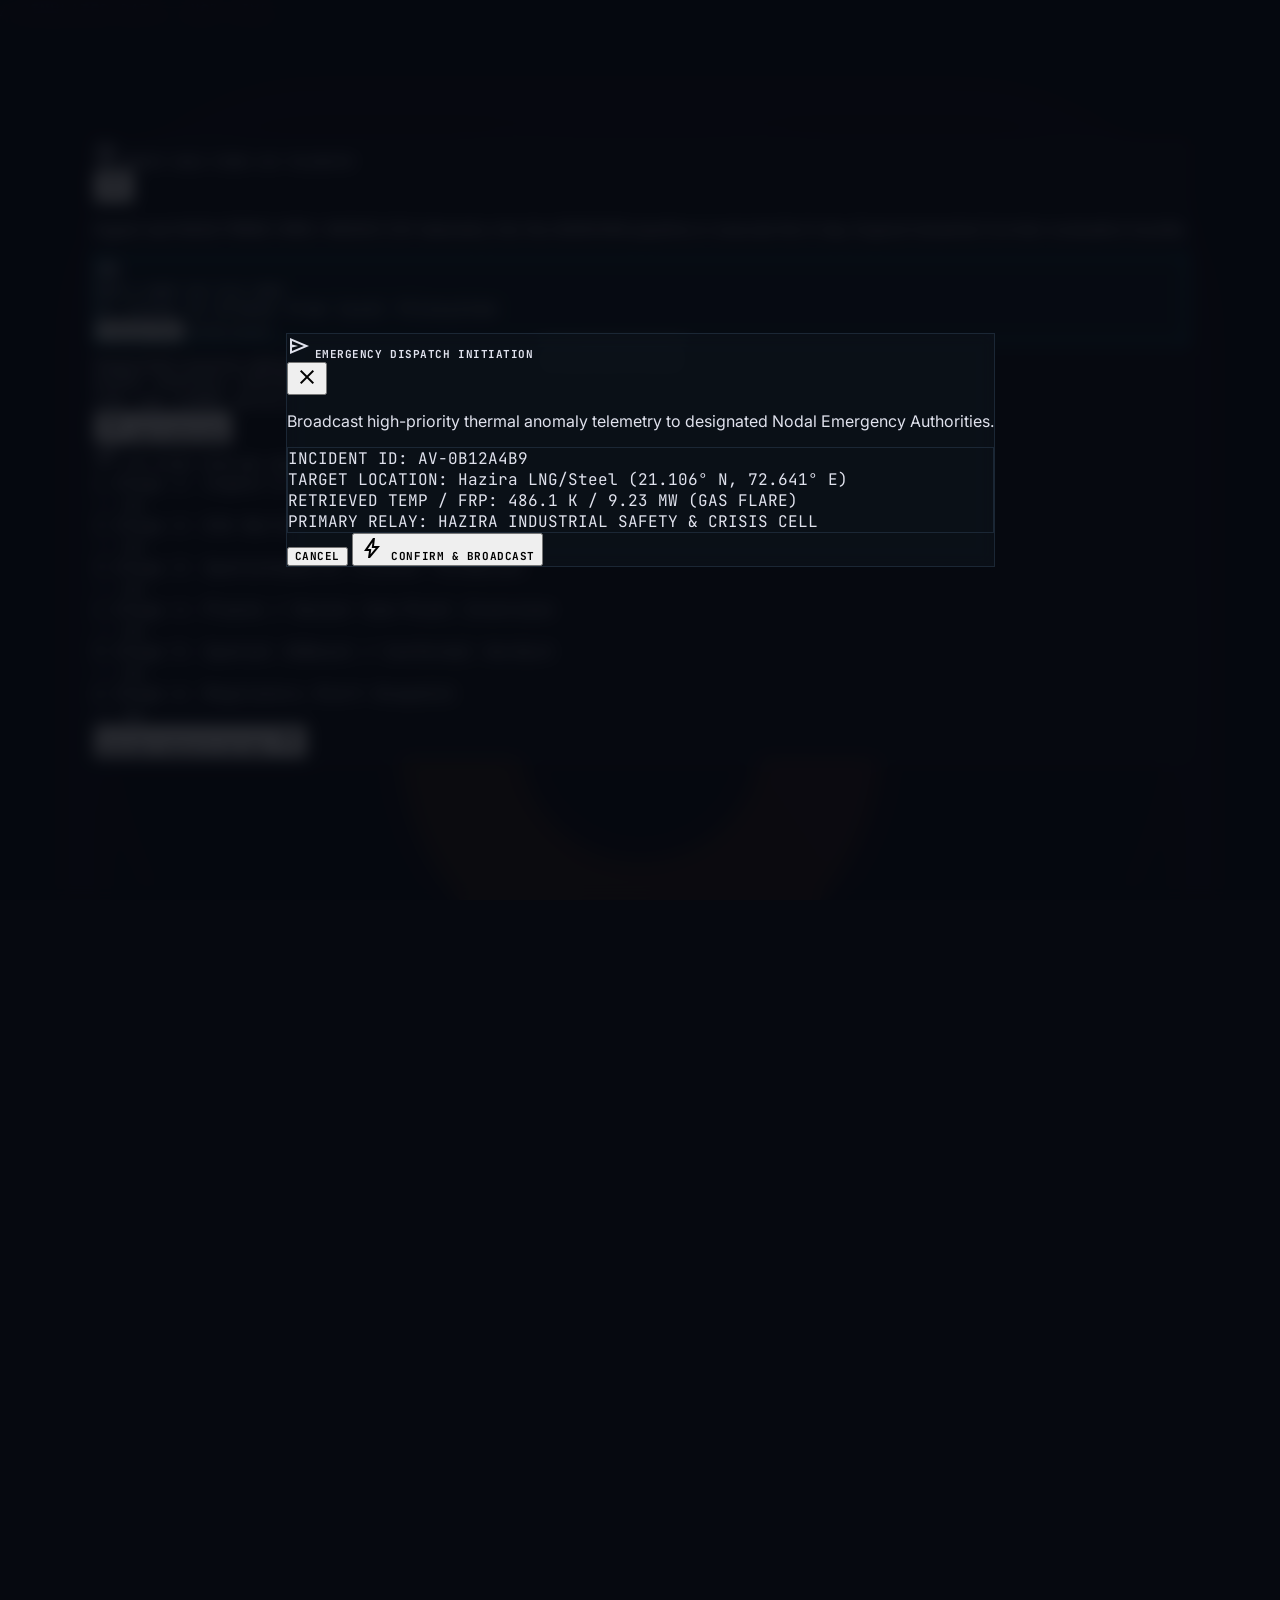
==== index.html @ a29add6b "fix(ui): resolve 4 UI contradictions across facility match, severity badge, corridor basemap, and ca" ====
<!DOCTYPE html>
<html class="dark" lang="en">
<head>
  <meta charset="utf-8"/>
  <meta content="width=device-width, initial-scale=1.0" name="viewport"/>
  <title>AGNIVANI - Industrial Thermal Anomaly Intelligence Grid</title>
  
  <!-- Tailwind CSS & Plugins -->
  <script src="https://cdn.tailwindcss.com?plugins=forms,container-queries"></script>
  
  <!-- Google Fonts: Inter, JetBrains Mono, Material Symbols -->
  <link rel="preconnect" href="https://fonts.googleapis.com"/>
  <link rel="preconnect" href="https://fonts.gstatic.com" crossorigin=""/>
  <link href="https://fonts.googleapis.com/css2?family=Inter:wght@400;500;600;700;800&family=JetBrains+Mono:wght@400;500;600;700&display=swap" rel="stylesheet"/>
  <link href="https://fonts.googleapis.com/css2?family=Material+Symbols+Outlined:wght,FILL@100..700,0..1&display=swap" rel="stylesheet"/>
  
  <!-- Leaflet Dark Matter Mapping Library -->
  <link rel="stylesheet" href="https://unpkg.com/leaflet@1.9.4/dist/leaflet.css" />
  <script src="https://unpkg.com/leaflet@1.9.4/dist/leaflet.js"></script>

  <!-- Custom Design Tokens & Styles -->
  <link rel="stylesheet" href="css/styles.css"/>

  <script id="tailwind-config">
    tailwind.config = {
      darkMode: "class",
      theme: {
        extend: {
          colors: {
            "background": "#060910",
            "surface": "#10131b",
            "surface-dim": "#10131b",
            "surface-bright": "#363941",
            "surface-container-lowest": "#0b0e15",
            "surface-container-low": "#181c23",
            "surface-container": "#1c2027",
            "surface-container-high": "#272a32",
            "surface-container-highest": "#31353d",
            "on-surface": "#e0e2ed",
            "on-surface-variant": "#bbc9cd",
            "outline": "#859397",
            "outline-variant": "#1b2735",
            "primary": "#8aebff",
            "primary-container": "#22d3ee",
            "on-primary": "#00363e",
            "secondary": "#c0c7d4",
            "secondary-container": "#404752",
            "tertiary": "#ffd6a3",
            "tertiary-container": "#ffb13b",
            "tertiary-fixed-dim": "#ffb957",
            "error": "#ff4d4d",
            "error-container": "#93000a",
            "on-error": "#ffffff",
            "on-error-container": "#ffdad6"
          },
          spacing: {
            "xs": "4.5px",
            "sm": "9px",
            "base": "9px",
            "md": "18px",
            "lg": "27px",
            "xl": "36px",
            "margin": "27px",
            "gutter": "18px"
          },
          fontFamily: {
            "body-md": ["Inter", "sans-serif"],
            "headline-lg": ["Inter", "sans-serif"],
            "headline-md": ["Inter", "sans-serif"],
            "headline-sm": ["Inter", "sans-serif"],
            "data-mono": ["JetBrains Mono", "monospace"],
            "label-caps": ["JetBrains Mono", "monospace"]
          }
        }
      }
    };
  </script>
</head>

<body class="bg-background text-on-surface font-body-md h-screen w-screen flex flex-col antialiased overflow-hidden select-none">
  
  <!-- System Banners -->
  <div id="backend-unreachable-banner" class="hidden w-full bg-error-container text-on-error font-data-mono text-[12px] font-bold px-4 py-2 border-b border-error flex items-center justify-between z-50 shadow-lg shrink-0">
    <div class="flex items-center gap-3">
      <div class="w-2.5 h-2.5 rounded-full bg-error animate-pulse shrink-0"></div>
      <span class="tracking-wide">LIVE BACKEND UNREACHABLE — using cached snapshot</span>
    </div>
    <div class="flex items-center gap-2">
      <button id="retry-backend-btn" class="bg-surface-container hover:bg-surface-bright text-primary border border-outline px-2.5 py-1 rounded text-[10px] font-label-caps transition-colors cursor-pointer">
        RETRY SYNC
      </button>
    </div>
  </div>

  <div id="demo-mode-persistent-banner" class="hidden w-full bg-red-600 text-white font-mono text-[13px] font-bold px-4 py-2 border-b-2 border-red-800 flex items-center justify-center z-50 shadow-lg shrink-0 tracking-wider select-none">
    ⚠ SIMULATED DATA — NOT LIVE
  </div>

  <!-- ==================== TOP NAVIGATION BAR ==================== -->
  <header class="flex justify-between items-center w-full px-margin h-[54px] bg-surface-container-low border-b border-outline-variant shrink-0 z-50">
    <div class="flex items-center gap-md">
      <!-- Animated SVG Flame Logo -->
      <div class="w-7 h-7 flex items-center justify-center cursor-pointer" data-nav-target="mission-control">
        <svg viewBox="0 0 32 32" class="w-full h-full">
          <defs>
            <linearGradient id="flameGradNav" x1="0%" y1="100%" x2="100%" y2="0%">
              <stop offset="0%" style="stop-color:#f59e0b;stop-opacity:1" />
              <stop offset="100%" style="stop-color:#ff4d4d;stop-opacity:1" />
            </linearGradient>
          </defs>
          <rect x="2" y="2" width="28" height="28" rx="6" fill="#0d141d" stroke="#1b2735" stroke-width="1"/>
          <circle cx="16" cy="16" r="13" fill="none" stroke="#22d3ee" stroke-width="0.5" opacity="0.4">
            <animate attributeName="r" from="10" to="14" dur="2s" repeatCount="indefinite" />
            <animate attributeName="opacity" from="0.6" to="0" dur="2s" repeatCount="indefinite" />
          </circle>
          <path d="M16 6C16 6 10 12 10 18C10 21.3137 12.6863 24 16 24C19.3137 24 22 21.3137 22 18C22 12 16 6 16 6ZM16 21C14.3431 21 13 19.6569 13 18C13 16.5 14.5 14 16 11.5C17.5 14 19 16.5 19 18C19 19.6569 17.6569 21 16 21Z" fill="url(#flameGradNav)" />
        </svg>
      </div>

      <div class="flex items-baseline gap-sm">
        <span class="font-headline-md text-[20px] font-extrabold text-primary tracking-tighter cursor-pointer" data-nav-target="mission-control">AGNIVANI</span>
        <span class="font-label-caps text-[10px] text-on-surface-variant hidden md:inline tracking-wider">INDUSTRIAL THERMAL ANOMALY INTELLIGENCE GRID</span>
      </div>
    </div>

    <!-- Live Telemetry Status & System Actions -->
    <div class="flex items-center gap-md">
      <!-- FIRMS CSV Ingestion Button -->
      <button id="open-csv-btn" class="hud-border bg-surface-container hover:bg-primary/20 hover:border-primary px-2.5 py-1 rounded flex items-center gap-xs cursor-pointer transition-colors group">
        <span class="material-symbols-outlined text-[15px] text-primary group-hover:scale-110 transition-transform">upload_file</span>
        <span class="font-label-caps text-[10px] text-primary font-bold">INGEST FIRMS CSV</span>
      </button>

      <div class="hidden sm:flex gap-sm">
        <div id="live-status-pill" class="hud-border bg-surface-container px-2 py-1 rounded flex items-center gap-xs">
          <div id="live-status-dot" class="w-2 h-2 rounded-full bg-emerald-500 animate-pulse"></div>
          <span id="live-status-text" class="font-label-caps text-[10px] text-emerald-400 font-bold">LIVE</span>
        </div>
        <div class="hud-border bg-surface-container px-2 py-1 rounded flex items-center gap-xs">
          <span class="font-label-caps text-[10px] text-on-surface-variant">LAST INGEST:</span>
          <span id="last-ingest-clock" class="font-label-caps text-[10px] text-primary font-bold">--:--:--</span>
        </div>
        <div id="provenance-chip" class="hud-border bg-surface-container hover:bg-surface-container-high px-2 py-1 rounded flex items-center gap-xs cursor-pointer transition-colors" title="Active Provenance: Gujarat Corridor Bundle">
          <span class="material-symbols-outlined text-[13px] text-cyan-400">satellite_alt</span>
          <span id="provenance-bundle-name" class="font-label-caps text-[10px] text-cyan-400 font-bold">GUJARAT CORRIDOR (5-DAY NRT)</span>
        </div>
      </div>

      <!-- Clock & Audio Synthesizer Controls -->
      <div class="flex items-center gap-md font-data-mono text-[12px] border-l border-outline-variant pl-md">
        <span class="text-on-surface-variant hidden lg:inline" id="scorer-engine-tag">heuristic v1.0</span>
        <span class="text-primary font-bold tracking-widest" id="system-clock">T-00:00:00</span>
        
        <!-- Audio HUD Sound Effects Toggle -->
        <button id="audio-toggle-btn" class="p-1 hover:text-primary transition-colors" title="Sound FX: ON">
          <span class="material-symbols-outlined text-[18px] text-primary">volume_up</span>
        </button>

        <div class="flex gap-xs text-on-surface-variant">
          <button class="p-1 hover:text-primary transition-colors" title="Sensors Telemetry"><span class="material-symbols-outlined text-[18px]">sensors</span></button>
          <button class="p-1 hover:text-primary transition-colors" title="Industrial Facilities"><span class="material-symbols-outlined text-[18px]">precision_manufacturing</span></button>
        </div>

        <div class="w-7 h-7 rounded-full bg-surface-bright border border-outline-variant overflow-hidden cursor-pointer hover:border-primary transition-colors" title="Operator Profile">
          <img class="w-full h-full object-cover" alt="Operator Profile" src="https://lh3.googleusercontent.com/aida-public/[base64]"/>
        </div>
      </div>
    </div>
  </header>

  <!-- ==================== MAIN WORKSPACE ==================== -->
  <div class="flex-1 flex overflow-hidden h-[calc(100vh-54px)] w-full">
    
    <!-- ==================== DOCKED SIDE NAVIGATION ==================== -->
    <nav class="w-64 border-r border-outline-variant bg-surface-dim/72 flex flex-col z-40 shrink-0 h-full backdrop-blur-sm">
      <div class="p-base border-b border-outline-variant flex items-center gap-sm shrink-0">
        <div class="w-8 h-8 rounded bg-surface-container flex items-center justify-center hud-border">
          <span class="material-symbols-outlined text-[16px] text-primary">data_usage</span>
        </div>
        <div>
          <div class="font-label-caps text-[10px] text-on-surface-variant font-bold">INTELLIGENCE GRID</div>
          <div class="font-data-mono text-[9px] text-on-surface-variant opacity-70">V5.0.0-MISSION-GRADE</div>
        </div>
      </div>

      <!-- Module Navigation Links -->
      <div class="flex-1 overflow-y-auto py-base">
        <div class="px-base font-label-caps text-[9px] text-on-surface-variant mb-xs tracking-wider opacity-60">MODULES</div>
        <ul class="space-y-[1px]">
          <li>
            <a href="#mission-control" data-nav-target="mission-control" class="flex items-center gap-sm px-base py-2 rounded-sm text-on-surface-variant hover:bg-surface-container-highest transition-all">
              <span class="material-symbols-outlined text-[18px]">satellite_alt</span>
              <span class="font-label-caps text-[11px]">MISSION CONTROL</span>
            </a>
          </li>
          <li>
            <a href="#alerts" data-nav-target="alerts" class="flex items-center gap-sm px-base py-2 rounded-sm text-on-surface-variant hover:bg-surface-container-highest transition-all">
              <span class="material-symbols-outlined text-[18px]">warning</span>
              <span class="font-label-caps text-[11px]">ALERTS QUEUE</span>
            </a>
          </li>
          <li>
            <a href="#analytics" data-nav-target="analytics" class="flex items-center gap-sm px-base py-2 rounded-sm text-on-surface-variant hover:bg-surface-container-highest transition-all">
              <span class="material-symbols-outlined text-[18px]">analytics</span>
              <span class="font-label-caps text-[11px]">TELEMETRY & INSIGHTS</span>
            </a>
          </li>
          <li>
            <a href="#dossier" data-nav-target="dossier" class="flex items-center gap-sm px-base py-2 rounded-sm text-on-surface-variant hover:bg-surface-container-highest transition-all">
              <span class="material-symbols-outlined text-[18px]">fingerprint</span>
              <span class="font-label-caps text-[11px]">DETECTION DOSSIER</span>
            </a>
          </li>
          <li>
            <a href="#facility" data-nav-target="facility" class="flex items-center gap-sm px-base py-2 rounded-sm text-on-surface-variant hover:bg-surface-container-highest transition-all">
              <span class="material-symbols-outlined text-[18px]">factory</span>
              <span class="font-label-caps text-[11px]">FACILITY PROFILE</span>
            </a>
          </li>
        </ul>
      </div>

      <!-- Quick Action Buttons -->
      <div class="p-base space-y-sm mt-auto shrink-0">
        <button data-action="open-dispatch" class="w-full bg-primary-container text-[#060910] font-label-caps text-[11px] py-2 rounded-[4px] hover:bg-primary transition-all flex items-center justify-center gap-xs font-bold tracking-wider shadow-[0_0_10px_rgba(34,211,238,0.4)]">
          <span class="material-symbols-outlined text-[16px]">send</span>
          DISPATCH ALERT
        </button>
      </div>

      <!-- Support & Diagnostics -->
      <div class="border-t border-outline-variant py-base shrink-0">
        <ul class="space-y-[1px]">
          <li>
            <a href="#" class="flex items-center gap-sm px-base py-xs text-on-surface-variant hover:bg-surface-container-highest transition-all opacity-80">
              <span class="material-symbols-outlined text-[16px]">help</span>
              <span class="font-label-caps text-[10px]">SUPPORT</span>
            </a>
          </li>
          <li>
            <a href="#" class="flex items-center gap-sm px-base py-xs text-on-surface-variant hover:bg-surface-container-highest transition-all opacity-80">
              <span class="material-symbols-outlined text-[16px]">build</span>
              <span class="font-label-caps text-[10px]">DIAGNOSTICS</span>
            </a>
          </li>
        </ul>
      </div>
    </nav>

    <!-- ==================== VIEW ROUTER CONTAINER ==================== -->
    <main class="flex-1 flex flex-col h-full w-full overflow-hidden bg-background relative min-w-0">
      
      <!-- ==================== MODULE 1: MISSION CONTROL ==================== -->
      <div id="view-mission-control" class="view-panel active flex-1 flex flex-col h-full w-full overflow-hidden">
        
        <!-- Top 3-Column Area -->
        <div class="flex flex-1 overflow-hidden min-h-0 w-full">
          
          <!-- LEFT COLUMN: LIVE ALERT FEED -->
          <div class="w-[274px] hud-border border-r border-t-0 border-b-0 border-l-0 flex flex-col shrink-0 bg-surface-dim/30 h-full overflow-hidden">
            <div class="h-8 hud-border border-x-0 border-t-0 bg-[#1b2735]/50 flex items-center justify-between px-base shrink-0">
              <span class="font-label-caps text-[10px] text-on-surface">LIVE ALERT FEED</span>
              <span class="w-2 h-2 rounded-full bg-error pulse-critical"></span>
            </div>
            
            <div class="flex-1 overflow-y-auto p-xs space-y-xs min-h-0" id="alert-feed">
              <!-- Dynamically populated by app.js -->
            </div>

            <!-- Class Distribution Bar -->
            <div class="hud-border border-x-0 border-b-0 bg-surface-dim/50 p-base flex flex-col justify-end shrink-0">
              <span class="font-label-caps text-[9px] text-on-surface-variant mb-xs">CLASS DISTRIBUTION (LIVE /API/STATS)</span>
              <div class="space-y-1" id="class-distribution-container">
                <div class="flex items-center gap-xs">
                  <div class="w-2 h-2 rounded-sm bg-[#ffa94d]"></div>
                  <span class="font-label-caps text-[9px] w-20 truncate">Gas Flare</span>
                  <div class="flex-1 h-[3px] bg-surface-container rounded-full overflow-hidden">
                    <div class="h-full bg-[#ffa94d] w-[4.9%]"></div>
                  </div>
                  <span class="font-data-mono text-[9px] text-on-surface-variant">2 (4.9%)</span>
                </div>
                <div class="flex items-center gap-xs">
                  <div class="w-2 h-2 rounded-sm bg-cyan-400"></div>
                  <span class="font-label-caps text-[9px] w-20 truncate">Fugitive Leak</span>
                  <div class="flex-1 h-[3px] bg-surface-container rounded-full overflow-hidden">
                    <div class="h-full bg-cyan-400 w-[4.9%]"></div>
                  </div>
                  <span class="font-data-mono text-[9px] text-on-surface-variant">2 (4.9%)</span>
                </div>
                <div class="flex items-center gap-xs">
                  <div class="w-2 h-2 rounded-sm bg-emerald-400"></div>
                  <span class="font-label-caps text-[9px] w-20 truncate">Wildfire</span>
                  <div class="flex-1 h-[3px] bg-surface-container rounded-full overflow-hidden">
                    <div class="h-full bg-emerald-400 w-[2.4%]"></div>
                  </div>
                  <span class="font-data-mono text-[9px] text-on-surface-variant">1 (2.4%)</span>
                </div>
                <div class="flex items-center gap-xs">
                  <div class="w-2 h-2 rounded-sm bg-slate-400"></div>
                  <span class="font-label-caps text-[9px] w-20 truncate">Unresolved</span>
                  <div class="flex-1 h-[3px] bg-surface-container rounded-full overflow-hidden">
                    <div class="h-full bg-slate-400 w-[87.8%]"></div>
                  </div>
                  <span class="font-data-mono text-[9px] text-on-surface-variant">36 (87.8%)</span>
                </div>
              </div>
            </div>
          </div>

          <!-- CENTRE COLUMN: MAP & TERMINAL -->
          <div class="flex-1 flex flex-col min-w-0 h-full relative overflow-hidden">
            
            <!-- Geospatial Map Canvas Container -->
            <div class="flex-1 relative overflow-hidden bg-[#060910] cyber-grid min-h-0">
              
              <!-- Map Switcher Controls: Vector vs Real Leaflet Dark Matter Satellite Tiles -->
              <div class="absolute top-base left-base bg-surface-dim/90 hud-border p-[2px] rounded-sm backdrop-blur-sm flex flex-wrap items-center gap-[4px] z-20 max-w-[90%]">
                <div class="flex items-center gap-[2px]">
                  <button id="btn-map-vector" class="px-2 py-0.5 rounded-sm font-label-caps text-[9px] bg-primary-container text-[#060910] font-bold transition-all">
                    VECTOR HUD
                  </button>
                  <button id="btn-map-satellite" class="px-2 py-0.5 rounded-sm font-label-caps text-[9px] bg-surface-container text-outline-variant/60 cursor-not-allowed transition-all opacity-50" title="Satellite tiles layer requires configured API key — Vector HUD / CartoDB Dark active" disabled>
                    SATELLITE TILES
                  </button>
                </div>

                <div class="w-[1px] h-4 bg-outline-variant mx-1"></div>

                <!-- Corridor Facility Attribution Toggle (C4) -->
                <div class="flex items-center gap-[2px]">
                  <button id="filter-corridor-btn" class="px-2 py-0.5 rounded-sm font-label-caps text-[9px] bg-primary text-black font-bold transition-all" title="Default view: Industrial Corridor facilities">
                    CORRIDOR SITES (4)
                  </button>
                  <button id="filter-all-btn" class="px-2 py-0.5 rounded-sm font-label-caps text-[9px] bg-surface-container text-on-surface-variant hover:text-primary transition-all" title="Show all raw window telemetry">
                    ALL DETECTIONS (41)
                  </button>
                </div>

                <div class="w-[1px] h-4 bg-outline-variant mx-1"></div>

                <!-- Condition C4 Live Unattributed Count -->
                <div id="unresolved-count-badge" class="px-2 py-0.5 rounded-sm font-data-mono text-[9px] bg-amber-950/70 text-amber-300 border border-amber-800/80 flex items-center gap-1 shadow-sm" title="Condition C4: Deliberately unattributed non-industrial thermal activity">
                  <span class="w-1.5 h-1.5 rounded-full bg-amber-400"></span>
                  <span>36 non-industrial thermal activity in window — deliberately unattributed</span>
                </div>
              </div>

              <!-- Real Hero Quick-Focus Deep-Link Chips (Condition C5) -->
              <div class="absolute top-10 left-base bg-surface-dim/95 hud-border px-2 py-1 rounded-sm backdrop-blur-sm flex items-center gap-2 z-20 shadow-md">
                <span class="font-label-caps text-[8.5px] text-cyan-400 font-bold tracking-wider">HERO DETECTIONS:</span>
                <button id="hero-flare-1-btn" class="px-1.5 py-0.5 rounded-sm font-data-mono text-[9px] bg-orange-950/60 hover:bg-orange-900/80 text-[#ffa94d] border border-[#ffa94d]/50 font-bold transition-all flex items-center gap-1 cursor-pointer" title="Hazira LNG/Steel Flare #1 (492m, T_fire=486.1K, FRP=9.2MW)">
                  <span>🔥 Flare #1 (Hazira)</span>
                </button>
                <button id="hero-flare-2-btn" class="px-1.5 py-0.5 rounded-sm font-data-mono text-[9px] bg-orange-950/60 hover:bg-orange-900/80 text-[#ffa94d] border border-[#ffa94d]/50 font-bold transition-all flex items-center gap-1 cursor-pointer" title="Hazira LNG/Steel Flare #2 (535m, T_fire=506.1K, FRP=10.4MW)">
                  <span>🔥 Flare #2 (Hazira)</span>
                </button>
                <button id="hero-leak-btn" class="px-1.5 py-0.5 rounded-sm font-data-mono text-[9px] bg-purple-950/60 hover:bg-purple-900/80 text-[#b197fc] border border-[#b197fc]/50 font-bold transition-all flex items-center gap-1 cursor-pointer" title="Hazira LNG/Steel Candidate Leak (826m, conf: 0.55)">
                  <span>⚠ Candidate Leak (Hazira · 0.55)</span>
                </button>
              </div>

              <!-- Radar Sweep (Vector Mode) -->
              <div id="map-radar-sweep" class="absolute inset-0 overflow-hidden pointer-events-none">
                <div class="radar-sweep"></div>
              </div>

              <!-- Map Interactive SVG Canvas Container (Vector Mode) -->
              <div class="absolute inset-0 flex items-center justify-center p-md" id="mission-map-svg">
                <!-- SVG injected by app.js -->
              </div>

              <!-- Leaflet Map Container (Satellite Tiles Mode) -->
              <div id="leaflet-map-container" class="absolute inset-0 hidden z-10"></div>

              <!-- HUD Overlays -->
              <div class="absolute bottom-base left-base bg-surface-dim/80 hud-border p-xs rounded-sm backdrop-blur-sm flex items-center gap-sm z-20">
                <span class="font-data-mono text-[9px] text-primary">PROJ EPSG:4326</span>
                <span class="text-outline-variant">|</span>
                <span class="font-data-mono text-[9px] text-on-surface-variant">INDIA WEST COAST SUB-GRID</span>
              </div>

              <div class="absolute top-base right-base bg-surface-dim/80 hud-border px-2 py-1 rounded-sm backdrop-blur-sm z-20">
                <span class="font-data-mono text-[9px] text-tertiary">VIIRS N-BAND SATURATED: 3 SITES</span>
              </div>
            </div>

            <!-- Terminal Pipeline Log -->
            <div class="h-[158px] bg-black hud-border border-x-0 border-b-0 p-sm overflow-hidden flex flex-col shrink-0">
              <div class="flex items-center justify-between mb-xs opacity-70">
                <div class="flex items-center gap-xs">
                  <span class="material-symbols-outlined text-[14px] text-primary">terminal</span>
                  <span class="font-label-caps text-[9px] text-primary">PIPELINE LOG</span>
                </div>
                <span class="font-data-mono text-[9px] text-on-surface-variant">AUTO-STREAMING // 100 Hz</span>
              </div>
              <div class="flex-1 overflow-y-auto terminal-text space-y-1" id="terminal-log">
                <div class="text-on-surface-variant/50 italic py-1">[Awaiting pipeline telemetry from /api/pipeline/log...]</div>
              </div>
            </div>
          </div>

          <!-- RIGHT COLUMN: DETECTION INSPECTOR -->
          <div id="inspection-panel" class="w-[372px] hud-border border-l border-y-0 border-r-0 flex flex-col shrink-0 bg-surface-dim/50 h-full overflow-y-auto">
            <div class="h-8 hud-border border-x-0 border-t-0 bg-[#1b2735]/50 flex items-center justify-between px-base shrink-0">
              <span class="font-label-caps text-label-caps text-on-surface">DETECTION INSPECTOR</span>
              <span class="font-data-mono text-[10px] text-primary" id="insp-selected-id">NO SELECTION</span>
            </div>

            <div class="p-base space-y-md">
              <!-- Primary Verdict Card -->
              <div class="hud-panel hud-border p-sm rounded-sm flex items-center justify-between">
                <div class="flex items-center gap-sm">
                  <span class="material-symbols-outlined text-primary text-[24px]">radar</span>
                  <div>
                    <div class="font-label-caps text-[9px] text-on-surface-variant">PRIMARY CLASSIFICATION</div>
                    <div class="font-headline-sm text-[16px] text-on-surface-variant font-bold" id="insp-type">—</div>
                  </div>
                </div>
                <div class="text-right">
                  <div class="font-label-caps text-[9px] text-on-surface-variant">CONFIDENCE</div>
                  <div class="font-data-mono text-[14px] text-on-surface-variant font-bold" id="insp-conf">—</div>
                </div>
              </div>

              <!-- Facility Target -->
              <div class="hud-border bg-surface-container/40 p-xs rounded-sm">
                <div class="font-label-caps text-[9px] text-on-surface-variant">TARGET FACILITY</div>
                <div class="font-body-md text-[13px] font-bold text-on-surface" id="insp-name">No detection selected</div>
              </div>

              <!-- Evidence Chain Steps -->
              <div>
                <span class="font-label-caps text-[9px] text-on-surface-variant mb-xs block">EVIDENCE CHAIN</span>
                <div class="flex gap-xs items-center">
                  <div class="w-6 h-6 rounded border border-primary text-primary flex items-center justify-center font-data-mono text-[10px] bg-primary/10">1</div>
                  <div class="flex-1 h-[1px] bg-primary"></div>
                  <div class="w-6 h-6 rounded border border-primary text-primary flex items-center justify-center font-data-mono text-[10px] bg-primary/10">2</div>
                  <div class="flex-1 h-[1px] bg-primary"></div>
                  <div class="w-6 h-6 rounded border border-primary text-primary flex items-center justify-center font-data-mono text-[10px] bg-primary/10">3</div>
                </div>
                <div class="flex justify-between font-data-mono text-[9px] text-on-surface-variant mt-1">
                  <span>VIIRS SAT</span>
                  <span>SPECTRAL</span>
                  <span>ATTRIBUTION</span>
                </div>
              </div>

              <!-- Physics Retrieval Metrics Grid -->
              <div>
                <span class="font-label-caps text-[9px] text-on-surface-variant mb-xs block">PHYSICS RETRIEVAL</span>
                <div class="grid grid-cols-2 gap-sm">
                  <div class="hud-border bg-surface-container/50 p-xs rounded-sm">
                    <div class="font-label-caps text-[9px] text-on-surface-variant">EFF. TEMP</div>
                    <div class="font-data-mono text-[13px] text-primary font-bold" id="insp-temp">—</div>
                  </div>
                  <div class="hud-border bg-surface-container/50 p-xs rounded-sm">
                    <div class="font-label-caps text-[9px] text-on-surface-variant">AREA</div>
                    <div class="font-data-mono text-[13px] text-on-surface" id="insp-area">—</div>
                  </div>
                  <div class="hud-border bg-surface-container/50 p-xs rounded-sm">
                    <div class="font-label-caps text-[9px] text-on-surface-variant">FRP</div>
                    <div class="font-data-mono text-[13px] text-tertiary-container font-bold" id="insp-frp">—</div>
                  </div>
                  <div class="hud-border bg-surface-container/50 p-xs rounded-sm">
                    <div class="font-label-caps text-[9px] text-on-surface-variant">CH4 EST</div>
                    <div class="font-data-mono text-[13px] text-on-surface" id="insp-ch4">—</div>
                  </div>
                  <div class="hud-border bg-surface-container/50 p-xs rounded-sm">
                    <div class="font-label-caps text-[9px] text-on-surface-variant">CO2e RATE</div>
                    <div class="font-data-mono text-[13px] text-tertiary font-bold" id="insp-co2e">-- t/h</div>
                  </div>
                  <div class="hud-border bg-surface-container/50 p-xs rounded-sm">
                    <div class="font-label-caps text-[9px] text-on-surface-variant">BLACK CARBON</div>
                    <div class="font-data-mono text-[13px] text-on-surface font-bold" id="insp-bc">-- kg/h</div>
                  </div>
                </div>
              </div>

              <!-- Diurnal Cycle Signature Sparkline -->
              <div>
                <div class="flex items-center justify-between mb-xs">
                  <span class="font-label-caps text-[9px] text-on-surface-variant">DIURNAL SIGNATURE</span>
                  <span class="font-data-mono text-[9px] text-primary font-bold px-1.5 py-0.5 rounded bg-surface-container border border-outline-variant" id="insp-diurnal-shape">FLAT_24H</span>
                </div>
                <div class="hud-border bg-surface-container/50 p-xs rounded-sm">
                  <div id="insp-diurnal-sparkline" class="h-8 flex items-end gap-[2px] w-full pt-1 px-1">
                    <!-- 24-bin SVG bars rendered via JS -->
                  </div>
                  <div class="flex justify-between font-data-mono text-[8px] text-on-surface-variant mt-1 px-1">
                    <span>00h</span>
                    <span>06h</span>
                    <span>12h</span>
                    <span>18h</span>
                    <span>23h</span>
                  </div>
                </div>
              </div>

              <!-- Decision Narrative & Statutory Citation -->
              <div class="hud-border bg-surface-container/60 p-sm rounded-sm space-y-xs">
                <div class="flex items-center justify-between">
                  <span class="font-label-caps text-[9px] text-on-surface-variant flex items-center gap-1 font-bold">
                    <span class="material-symbols-outlined text-[13px] text-primary">gavel</span>
                    DECISION NARRATIVE
                  </span>
                  <span id="insp-cited-rule" class="font-data-mono text-[8px] text-tertiary-container px-1.5 py-0.5 rounded bg-surface-dim border border-outline-variant font-bold tracking-wider">
                    CPCB-FLARE-PERMIT
                  </span>
                </div>
                <p id="insp-reason" class="font-body-sm text-[11px] leading-relaxed text-on-surface-variant italic">
                  --
                </p>
                <div class="pt-1">
                  <div class="font-label-caps text-[8px] text-on-surface-variant/80 mb-1 font-bold tracking-wider">EVIDENCE DRIVERS ("WHY"):</div>
                  <div id="insp-why-chips" class="flex flex-wrap gap-1">
                    <!-- Populated dynamically from top_features -->
                  </div>
                </div>
              </div>

              <!-- Data & Limits Card (Conditions C2, C3, C4) -->
              <div id="data-limits-card" class="hud-panel hud-border p-sm rounded-sm bg-surface-dim/80 space-y-xs">
                <div class="flex items-center gap-1 border-b border-outline-variant pb-1">
                  <span class="material-symbols-outlined text-cyan-400 text-[14px]">info</span>
                  <span class="font-label-caps text-[9px] text-cyan-400 font-bold tracking-wider">DATA & OPERATIONAL LIMITS</span>
                </div>
                <div class="space-y-1.5 font-body-sm text-[10px] leading-relaxed text-on-surface-variant">
                  <div>
                    <span class="font-bold text-on-surface">FLARE Inversion Threshold (C2):</span>
                    <span class="italic text-primary block">"empirically derived from a 5-day corridor sample (n=29); to be re-derived as more data arrives."</span>
                    <span class="text-[9px] text-on-surface-variant/80 block mt-0.5">(T_fire ≥ 450 K operational threshold for 375m mixed pixels, not a physical constant).</span>
                  </div>
                  <div class="pt-1 border-t border-outline-variant/40">
                    <span class="font-bold text-on-surface">Candidate Leak Framing (C3):</span>
                    <span class="block">Detections <code class="text-primary font-data-mono">AV-07D8247D</code> & <code class="text-primary font-data-mono">AV-EF7A2C35</code> classified as <em>"candidate fugitive thermal anomaly - low confidence"</em> (conf: 0.55, T_fire null); requires optical or forward ground verification.</span>
                  </div>
                  <div class="pt-1 border-t border-outline-variant/40">
                    <span class="font-bold text-on-surface">Unattributed Non-Industrial Activity (C4):</span>
                    <span class="block"><span id="limits-unresolved-count" class="font-bold text-amber-400 font-data-mono">36</span> non-industrial thermal clusters in window — deliberately unattributed to prevent false facility attribution.</span>
                  </div>
                </div>
              </div>

              <!-- Quick Action Deep Links -->
              <div class="pt-sm space-y-xs">
                <button data-nav-target="dossier" class="w-full bg-surface-container-highest hover:bg-surface-bright text-on-surface border border-outline-variant font-label-caps text-[10px] py-2 rounded flex items-center justify-center gap-sm transition-colors">
                  <span class="material-symbols-outlined text-[16px]">visibility</span>
                  OPEN DETECTION DOSSIER
                </button>
                <button data-nav-target="facility" class="w-full bg-surface-container-highest hover:bg-surface-bright text-on-surface border border-outline-variant font-label-caps text-[10px] py-2 rounded flex items-center justify-center gap-sm transition-colors">
                  <span class="material-symbols-outlined text-[16px]">domain</span>
                  VIEW FACILITY PROFILE
                </button>
              </div>
            </div>
          </div>
        </div>

        <!-- BOTTOM PANEL: PHYSICS SIGNATURE & HISTOGRAM -->
        <div class="h-[210px] hud-border border-x-0 border-b-0 border-t bg-surface-dim/90 flex flex-col shrink-0 z-10">
          <div class="flex border-b border-outline-variant px-sm h-8 shrink-0">
            <button class="px-md font-label-caps text-[10px] text-primary border-b-2 border-primary h-full flex items-center">PHYSICS SIGNATURE</button>
            <button class="px-md font-label-caps text-[10px] text-on-surface-variant hover:text-on-surface h-full flex items-center opacity-70">PERSISTENT SOURCE BASELINE</button>
            <button class="px-md font-label-caps text-[10px] text-on-surface-variant hover:text-on-surface h-full flex items-center opacity-70">MODEL INTEGRITY</button>
            <button class="px-md font-label-caps text-[10px] text-on-surface-variant hover:text-on-surface h-full flex items-center opacity-70">DATA FUSION</button>
          </div>
          
          <div class="flex-1 p-md flex gap-lg min-h-0 overflow-hidden">
            <!-- Radiance Histogram Area -->
            <div class="flex-1 hud-border bg-surface-container/30 rounded-sm relative p-sm flex items-end min-h-0">
              <span class="absolute top-sm left-sm font-label-caps text-[9px] text-on-surface-variant" id="radiance-histogram-label">RETRIEVED T_FIRE HISTOGRAM (357-711 K, n=29)</span>
              
              <div class="w-full flex items-end gap-[3px] h-28 opacity-90 pt-6" id="radiance-histogram-container">
                <div class="flex-1 bg-outline-variant/40 h-[17%]" title="350-387 K: 1 detection"></div>
                <div class="flex-1 bg-primary/70 h-[100%]" title="387-424 K: 6 detections"></div>
                <div class="flex-1 bg-primary/70 h-[83%]" title="424-461 K: 5 detections"></div>
                <div class="flex-1 bg-primary/70 h-[100%]" title="461-498 K: 6 detections"></div>
                <div class="flex-1 bg-tertiary-container/80 h-[83%]" title="498-535 K: 5 detections"></div>
                <div class="flex-1 bg-outline-variant/40 h-[17%]" title="535-572 K: 1 detection"></div>
                <div class="flex-1 bg-tertiary-container/80 h-[33%]" title="572-609 K: 2 detections"></div>
                <div class="flex-1 bg-tertiary-container/80 h-[33%]" title="609-646 K: 2 detections"></div>
                <div class="flex-1 bg-[#1b2735] h-[0%]" title="646-683 K: 0 detections"></div>
                <div class="flex-1 bg-error/90 h-[17%]" title="683-720 K: 1 detection"></div>
              </div>
              <div class="absolute bottom-1 left-2 text-[8px] font-data-mono text-on-surface-variant">350 K</div>
              <div class="absolute bottom-1 right-2 text-[8px] font-data-mono text-on-surface-variant">720 K</div>
            </div>

            <!-- Derivation Notes -->
            <div class="w-80 shrink-0" id="model-integrity-content">
              <span class="font-label-caps text-[9px] text-on-surface-variant block mb-sm">MODEL INTEGRITY</span>
              <div class="space-y-sm font-data-mono text-[10px] text-on-surface-variant">
                <div><span class="text-on-surface-variant">SCORER:</span> <span class="text-primary" id="mi-scorer">heuristic v1.0</span></div>
                <div><span class="text-on-surface-variant">MODE:</span> <span id="mi-mode">heuristic</span></div>
                <div><span class="text-on-surface-variant">SPATIAL-BLOCK F1:</span> <span class="text-primary" id="mi-f1">—</span></div>
                <div><span class="text-on-surface-variant">LEAKAGE-GAP:</span> <span id="mi-leakage">random — vs spatial —</span></div>
              </div>
            </div>
          </div>
        </div>

        <!-- Integrated Footer -->
        <footer class="h-[36px] bg-surface-container border-t border-outline-variant w-full flex justify-between items-center px-margin z-50 shrink-0">
          <span class="font-label-caps text-[10px] text-tertiary">©2026 AGNIVANI. MISSION CRITICAL DATA.</span>
          <div class="flex gap-md">
            <a class="font-label-caps text-[10px] text-on-surface-variant hover:text-primary transition-colors" href="#dossier" data-nav-target="dossier">Physics Signature</a>
            <a class="font-label-caps text-[10px] text-on-surface-variant hover:text-primary transition-colors" href="#facility" data-nav-target="facility">Baseline</a>
          </div>
        </footer>
      </div>

      <!-- ==================== MODULE 2: ALERT CONSOLE ==================== -->
      <div id="view-alerts" class="view-panel flex-1 flex flex-col h-full w-full overflow-hidden p-base gap-base">
        
        <!-- Top 3-Column Grid -->
        <div class="flex-1 grid grid-cols-12 gap-base h-full min-h-0 overflow-hidden">
          
          <!-- LEFT: Filterable Queue -->
          <div class="col-span-3 hud-panel hud-border flex flex-col rounded-DEFAULT overflow-hidden h-full">
            <div class="hud-header-bg p-sm border-b border-[#1b2735] flex justify-between items-center shrink-0">
              <span class="text-label-caps font-label-caps text-on-surface-variant">INCIDENT QUEUE</span>
              <div class="flex gap-xs">
                <button class="text-on-surface-variant hover:text-primary"><span class="material-symbols-outlined text-[16px]">filter_list</span></button>
                <button class="text-on-surface-variant hover:text-primary"><span class="material-symbols-outlined text-[16px]">more_vert</span></button>
              </div>
            </div>
            <div class="p-xs bg-[#060910] border-b border-[#1b2735] flex items-center gap-sm shrink-0">
              <input class="w-3 h-3 bg-transparent border-outline-variant rounded-[2px] text-primary focus:ring-0" type="checkbox" checked/>
              <span class="text-label-caps font-label-caps text-on-surface-variant text-[9px]">BULK SELECT ACTIVE</span>
            </div>
            <div class="flex-1 overflow-y-auto min-h-0" id="queue-alert-list">
              <!-- Dynamically populated by app.js -->
            </div>
          </div>

          <!-- CENTRE: Incident Summary & Visual Chain -->
          <div class="col-span-6 flex flex-col gap-base h-full overflow-hidden">
            <div class="hud-panel hud-border flex-1 rounded-DEFAULT overflow-hidden flex flex-col relative min-h-0">
              <div class="absolute inset-0 bg-[radial-gradient(ellipse_at_center,_var(--tw-gradient-stops))] from-error/10 via-transparent to-transparent pointer-events-none"></div>
              
              <div class="hud-header-bg p-sm border-b border-[#1b2735] flex justify-between items-center shrink-0 z-10">
                <div class="flex items-center gap-md">
                  <span class="text-label-caps font-label-caps text-on-surface-variant">INCIDENT SUMMARY</span>
                  <span class="text-data-mono font-data-mono text-primary font-bold" id="summary-anomaly-id">—</span>
                </div>
                <div class="flex gap-sm items-center" id="summary-severity-badge">
                  <span class="material-symbols-outlined text-on-surface-variant text-[16px]">radar</span>
                  <span class="text-label-caps font-label-caps text-on-surface-variant font-bold" id="summary-severity-text">AWAITING SELECTION</span>
                </div>
              </div>

              <div class="p-md flex-1 overflow-y-auto z-10 flex flex-col gap-md min-h-0">
                <!-- Visual Evidence Chain Cards -->
                <div class="grid grid-cols-3 gap-sm h-32 shrink-0">
                  <div class="hud-border bg-[#060910] rounded-[2px] relative overflow-hidden flex flex-col items-center justify-center p-sm">
                    <span class="material-symbols-outlined text-primary mb-xs text-[22px]">wb_iridescent</span>
                    <span class="text-[9px] font-data-mono text-on-surface-variant text-center">OPTICAL PREVIEW<br><span class="text-[8px] opacity-70">(S2 Preview Pending Pass)</span></span>
                  </div>

                  <div class="hud-border bg-[#060910] rounded-[2px] relative overflow-hidden flex flex-col items-center justify-center p-sm">
                    <span class="material-symbols-outlined text-tertiary-container mb-xs text-[22px]">graphic_eq</span>
                    <span class="text-[9px] font-data-mono text-on-surface-variant text-center">SPECTRAL RAD.<br><span class="text-[8px] opacity-70">(Dual-Band Radiance)</span></span>
                  </div>

                  <div class="hud-border bg-[#060910] rounded-[2px] relative overflow-hidden flex items-center justify-center p-sm">
                    <div class="text-center">
                      <span class="material-symbols-outlined text-primary mb-xs">map</span>
                      <div class="text-[10px] font-data-mono text-on-surface" id="summary-coords">No incident selected</div>
                    </div>
                  </div>
                </div>

                <!-- Action Protocol Checklist -->
                <div class="flex-1 bg-[#060910] hud-border rounded-[2px] p-sm flex flex-col min-h-0">
                  <div class="text-label-caps font-label-caps text-on-surface-variant mb-sm">ACTION PROTOCOL CHECKLIST</div>
                  <div class="flex flex-col gap-xs">
                    <label class="flex items-center gap-sm p-xs hover:bg-[#1b2735] rounded-[2px] cursor-pointer transition-colors border border-transparent">
                      <input checked class="protocol-checkbox w-3.5 h-3.5 bg-transparent border-outline-variant rounded-[2px] text-primary focus:ring-0" type="checkbox"/>
                      <span class="protocol-text text-data-mono font-data-mono text-on-surface text-[12px] opacity-50 line-through">Confirm coordinates with VIIRS Day/Night Band</span>
                    </label>
                    <label class="flex items-center gap-sm p-xs hover:bg-[#1b2735] rounded-[2px] cursor-pointer transition-colors border border-transparent">
                      <input class="protocol-checkbox w-3.5 h-3.5 bg-transparent border-outline-variant rounded-[2px] text-primary focus:ring-0" type="checkbox"/>
                      <span class="protocol-text text-data-mono font-data-mono text-on-surface text-[12px]">Review physics signature & subpixel Planck temperature</span>
                    </label>
                    <label class="flex items-center gap-sm p-xs hover:bg-[#1b2735] rounded-[2px] cursor-pointer transition-colors border border-transparent">
                      <input class="protocol-checkbox w-3.5 h-3.5 bg-transparent border-outline-variant rounded-[2px] text-primary focus:ring-0" type="checkbox"/>
                      <span class="protocol-text text-data-mono font-data-mono text-on-surface text-[12px]">Check data fusion integrity against Persistent Source register</span>
                    </label>
                  </div>
                </div>
              </div>
            </div>
          </div>

          <!-- RIGHT: Dispatch Panel & Authorities -->
          <div class="col-span-3 hud-panel hud-border flex flex-col rounded-DEFAULT overflow-hidden h-full">
            <div class="hud-header-bg p-sm border-b border-[#1b2735] flex justify-between items-center shrink-0">
              <span class="text-label-caps font-label-caps text-on-surface-variant">DISPATCH STATUS & DIRECTORY</span>
            </div>
            
            <div class="p-sm flex flex-col gap-sm flex-1 overflow-y-auto min-h-0">
              <!-- Live Stepper -->
              <div class="bg-[#060910] hud-border rounded-[2px] p-sm mb-sm shrink-0">
                <div class="text-label-caps font-label-caps text-on-surface-variant mb-md">ALERT PROGRESSION</div>
                <div class="flex flex-col gap-0 relative pl-md">
                  <div class="absolute left-[13px] top-[10px] bottom-[10px] w-[1px] bg-[#1b2735]"></div>
                  <div class="absolute left-[13px] top-[10px] h-[50%] w-[1px] bg-primary"></div>
                  
                  <div class="flex items-center gap-sm pb-md relative">
                    <div class="absolute left-[-16px] w-2 h-2 rounded-full bg-primary ring-2 ring-[#060910]"></div>
                    <span class="text-data-mono font-data-mono text-on-surface text-[11px]">Dispatched</span>
                    <span class="text-data-mono font-data-mono text-on-surface-variant text-[9px] ml-auto" id="summary-time-dispatched">PENDING</span>
                  </div>

                  <div class="flex items-center gap-sm pb-md relative">
                    <div class="absolute left-[-16px] w-2 h-2 rounded-full bg-primary ring-2 ring-[#060910] animate-pulse"></div>
                    <span class="text-data-mono font-data-mono text-primary text-[11px] font-bold">Received</span>
                    <span class="text-data-mono font-data-mono text-on-surface-variant text-[9px] ml-auto" id="summary-time-received">AWAITING RELAY</span>
                  </div>

                  <div class="flex items-center gap-sm relative opacity-50">
                    <div class="absolute left-[-16px] w-2 h-2 rounded-full bg-[#1b2735] ring-2 ring-[#060910]"></div>
                    <span class="text-data-mono font-data-mono text-on-surface text-[11px]">Responded</span>
                    <span class="text-data-mono font-data-mono text-on-surface-variant text-[9px] ml-auto">PENDING</span>
                  </div>
                </div>
              </div>

              <!-- Directory of Authorities -->
              <div class="text-label-caps font-label-caps text-on-surface-variant mb-xs mt-sm shrink-0">NODAL AUTHORITIES DIRECTORY (Illustrative)</div>
              <div class="flex flex-col gap-xs">
                <div class="flex items-center justify-between p-xs bg-[#060910] hud-border rounded-[2px]">
                  <div class="flex flex-col">
                    <span class="text-data-mono font-data-mono text-on-surface text-[11px] font-bold">Dist. Collector - SEC 7</span>
                    <span class="text-data-mono font-data-mono text-on-surface-variant text-[9px]">ID: AUTH-7A</span>
                  </div>
                  <button class="w-6 h-6 rounded-full bg-transparent border border-primary text-primary flex items-center justify-center hover:bg-primary hover:text-[#060910] transition-colors" title="Trigger Direct Comms">
                    <span class="material-symbols-outlined text-[14px]">call</span>
                  </button>
                </div>

                <div class="flex items-center justify-between p-xs bg-[#060910] hud-border rounded-[2px]">
                  <div class="flex flex-col">
                    <span class="text-data-mono font-data-mono text-on-surface text-[11px] font-bold">Disaster Mgmt HQ</span>
                    <span class="text-data-mono font-data-mono text-on-surface-variant text-[9px]">ID: DM-CENTRAL</span>
                  </div>
                  <button class="w-6 h-6 rounded-full bg-transparent border border-primary text-primary flex items-center justify-center hover:bg-primary hover:text-[#060910] transition-colors" title="Trigger Direct Comms">
                    <span class="material-symbols-outlined text-[14px]">call</span>
                  </button>
                </div>
              </div>

              <div class="mt-auto pt-sm shrink-0">
                <button data-action="open-dispatch" class="w-full bg-primary-container text-[#060910] font-label-caps text-[10px] py-2 rounded-[4px] hover:bg-primary transition-all font-bold">
                  BROADCAST UPDATE
                </button>
              </div>
            </div>
          </div>
        </div>

        <!-- BOTTOM: Operational Audit Trail Table -->
        <div class="h-40 shrink-0 hud-panel hud-border rounded-DEFAULT overflow-hidden flex flex-col">
          <div class="hud-header-bg p-sm border-b border-[#1b2735] flex justify-between items-center shrink-0">
            <span class="text-label-caps font-label-caps text-on-surface-variant">OPERATIONAL AUDIT TRAIL</span>
            <span class="font-data-mono text-[9px] text-primary">SYSTEM EVENT LOG</span>
          </div>
          <div class="flex-1 overflow-y-auto min-h-0">
            <table class="w-full text-left border-collapse">
              <thead class="bg-[#060910] sticky top-0 z-10 border-b border-[#1b2735]">
                <tr>
                  <th class="p-xs text-label-caps font-label-caps text-on-surface-variant font-normal">TIMESTAMP (Z)</th>
                  <th class="p-xs text-label-caps font-label-caps text-on-surface-variant font-normal">OPERATOR ID</th>
                  <th class="p-xs text-label-caps font-label-caps text-on-surface-variant font-normal">ACTION</th>
                  <th class="p-xs text-label-caps font-label-caps text-on-surface-variant font-normal">REF</th>
                </tr>
              </thead>
              <tbody id="audit-table-body">
                <!-- Dynamically populated by app.js -->
              </tbody>
            </table>
          </div>
        </div>
      </div>

      <!-- ==================== MODULE 3: ANALYTICS & INSIGHTS ==================== -->
      <div id="view-analytics" class="view-panel scrollable flex-1 flex flex-col h-full w-full overflow-y-auto p-margin gap-base pb-16">
        
        <!-- Page Header -->
        <div class="flex justify-between items-end mb-sm shrink-0">
          <div>
            <h1 class="font-headline-lg text-[26px] text-primary uppercase font-bold tracking-tight">Fleet-Wide Intelligence</h1>
            <p class="font-data-mono text-[12px] text-on-surface-variant mt-1" id="analytics-temporal-subtitle">GUJARAT INDUSTRIAL CORRIDOR // SATELLITE NRT OBSERVATION WINDOW</p>
          </div>
          <div class="flex gap-2">
            <button class="px-3 py-1 bg-transparent border border-primary text-primary font-label-caps text-[11px] rounded flex items-center gap-2 hover:bg-primary/10 transition-colors">
              <span class="material-symbols-outlined text-[14px]">download</span>
              EXPORT REPORT
            </button>
            <button class="px-3 py-1 bg-surface-container-highest border border-outline-variant text-on-surface font-label-caps text-[11px] rounded flex items-center gap-2 hover:bg-surface-bright transition-colors">
              <span class="material-symbols-outlined text-[14px]">filter_list</span>
              FILTER
            </button>
          </div>
        </div>

        <!-- KPI Strip -->
        <div class="grid grid-cols-2 md:grid-cols-5 gap-base shrink-0">
          <div class="hud-panel p-3 flex flex-col justify-between h-24 rounded">
            <div class="flex justify-between items-start">
              <span class="font-label-caps text-[10px] text-on-surface-variant tracking-wider uppercase">Total Detections</span>
              <span class="material-symbols-outlined text-[14px] text-tertiary">scatter_plot</span>
            </div>
            <div class="flex items-baseline gap-2">
              <span class="font-data-mono text-[28px] text-on-surface font-bold" id="kpi-total-detections">41</span>
              <span class="font-data-mono text-[11px] text-primary">NRT CORRIDOR</span>
            </div>
          </div>

          <div class="hud-panel p-3 flex flex-col justify-between h-24 rounded">
            <div class="flex justify-between items-start">
              <span class="font-label-caps text-[10px] text-on-surface-variant tracking-wider uppercase">Industrial Flares</span>
              <span class="material-symbols-outlined text-[14px] text-[#ffa94d]">local_fire_department</span>
            </div>
            <div class="flex items-baseline gap-2">
              <span class="font-data-mono text-[28px] text-on-surface font-bold text-[#ffa94d]" id="kpi-flares-count">2</span>
              <span class="font-data-mono text-[11px] text-on-surface-variant">T_fire ≥ 450 K</span>
            </div>
          </div>

          <div class="hud-panel p-3 flex flex-col justify-between h-24 rounded border border-cyan-500/40">
            <div class="flex justify-between items-start">
              <span class="font-label-caps text-[10px] text-on-surface-variant tracking-wider uppercase">Candidate Leaks</span>
              <span class="material-symbols-outlined text-[14px] text-cyan-400">warning</span>
            </div>
            <div class="flex items-baseline gap-2">
              <span class="font-data-mono text-[28px] text-cyan-400 font-bold" id="kpi-leaks-count">2</span>
              <span class="font-data-mono text-[11px] text-cyan-400 font-bold">HAZIRA PROX.</span>
            </div>
          </div>

          <div class="hud-panel p-3 flex flex-col justify-between h-24 rounded">
            <div class="flex justify-between items-start">
              <span class="font-label-caps text-[10px] text-on-surface-variant tracking-wider uppercase">Dozier Convergence</span>
              <span class="material-symbols-outlined text-[14px] text-emerald-400">functions</span>
            </div>
            <div class="flex items-baseline gap-2">
              <span class="font-data-mono text-[28px] text-on-surface font-bold" id="kpi-dozier-converged">29 / 41</span>
              <span class="font-data-mono text-[11px] text-emerald-400 font-bold">70.7% CONV</span>
            </div>
          </div>

          <div class="hud-panel p-3 flex flex-col justify-between h-24 rounded border border-primary/30" id="kpi-card-emissions">
            <div class="flex justify-between items-start">
              <span class="font-label-caps text-[10px] text-on-surface-variant tracking-wider uppercase">Estimated Emissions</span>
              <span class="material-symbols-outlined text-[14px] text-primary">co2</span>
            </div>
            <div class="flex items-baseline gap-2">
              <span class="font-data-mono text-[24px] text-on-surface font-bold" id="kpi-emissions">0.00 t/h</span>
              <span class="font-data-mono text-[10px] text-tertiary font-bold" id="kpi-emissions-total">0.0 t total</span>
            </div>
          </div>
        </div>

        <!-- Bento Grid: Map, Insights, Calibration, Volatility -->
        <div class="grid grid-cols-12 gap-base shrink-0 min-h-[400px]">
          
          <!-- Main Map Area (Cols 1-7) -->
          <div class="col-span-7 flex flex-col hud-panel relative overflow-hidden rounded min-h-[380px]">
            <div class="hud-header-bg px-3 py-2 flex justify-between items-center z-10 shrink-0">
              <span class="font-label-caps text-[11px] text-on-surface uppercase tracking-widest flex items-center gap-2">
                <span class="w-1.5 h-1.5 bg-error rounded-sm"></span>
                Gujarat Corridor Observation Footprint
              </span>
              <span class="font-data-mono text-[10px] text-on-surface-variant">SATELLITE BASEMAP // VIIRS NOAA-20 / NOAA-21</span>
            </div>
            <div class="flex-1 relative bg-[#05080c] min-h-[320px]">
              <div id="analytics-map-container" class="absolute inset-0 w-full h-full bg-[#05080c]" data-initial-center="[22.2535, 71.4085]" data-bbox="[21.099, 69.696, 23.408, 73.121]"></div>
              <svg id="analytics-map-svg" class="absolute inset-0 w-full h-full pointer-events-none z-10"></svg>
              
              <div class="absolute bottom-3 left-3 bg-surface-dim/90 backdrop-blur-sm border border-outline-variant p-2 rounded z-20">
                <div class="font-label-caps text-[9px] text-on-surface-variant mb-1">CORRIDOR BOUNDS</div>
                <div class="font-data-mono text-[10px] text-cyan-400">21.099°N - 23.408°N, 69.696°E - 73.121°E</div>
                <div class="font-data-mono text-[9px] text-on-surface-variant mt-1">Hazira / Jamnagar Industrial Arc (Center: 22.254°N, 71.409°E)</div>
              </div>
            </div>
          </div>

          <!-- Right Side Stack: Disclosures & Class Attribution (Cols 8-12) -->
          <div class="col-span-5 flex flex-col gap-base">
            
            <!-- Provenance Disclosures Card -->
            <div class="hud-panel flex-1 flex flex-col rounded min-h-[200px]">
              <div class="hud-header-bg px-3 py-2 flex justify-between items-center shrink-0">
                <span class="font-label-caps text-[11px] text-on-surface uppercase tracking-widest flex items-center gap-2">
                  <span class="material-symbols-outlined text-[14px] text-cyan-400">verified</span>
                  Scientific & Regulatory Disclosures
                </span>
                <span class="font-data-mono text-[9px] text-cyan-400 font-bold">P5 TRANSPARENCY</span>
              </div>
              <div class="p-3 flex flex-col gap-2 overflow-y-auto font-data-mono text-[11px]">
                <div class="bg-surface-container/50 border border-outline-variant p-2 rounded">
                  <span class="text-on-surface-variant text-[10px] block font-bold mb-1">CORRIDOR TEMPORAL WINDOW:</span>
                  <span class="text-on-surface" id="analytics-disclosure-window">2026-09-20 to 2026-09-24 (5 days)</span>
                </div>
                <div class="bg-surface-container/50 border border-outline-variant p-2 rounded">
                  <span class="text-amber-400 text-[10px] block font-bold mb-1">UNRESOLVED ACTIVITY DISCLOSURE:</span>
                  <span class="text-on-surface-variant text-[10px]">36 non-industrial thermal activities in window — deliberately unattributed to prevent false regulatory compliance actions.</span>
                </div>
                <div class="bg-surface-container/50 border border-outline-variant p-2 rounded">
                  <span class="text-cyan-400 text-[10px] block font-bold mb-1">PHYSICAL THRESHOLD CRITERION:</span>
                  <span class="text-on-surface-variant text-[10px]">FLARE T_fire ≥ 450 K empirically derived from corridor sample (n=29); candidate leaks AV-07D8247D and AV-EF7A2C35 flagged for optical verification.</span>
                </div>
              </div>
            </div>

            <!-- Class Attribution Summary Card -->
            <div class="hud-panel h-48 flex flex-col rounded shrink-0">
              <div class="hud-header-bg px-3 py-2 flex justify-between items-center shrink-0">
                <span class="font-label-caps text-[11px] text-on-surface uppercase tracking-widest flex items-center gap-2">
                  <span class="material-symbols-outlined text-[14px] text-on-surface-variant">pie_chart</span>
                  Attribution Breakdown
                </span>
                <span class="font-data-mono text-[10px] text-on-surface-variant">41 TOTAL DETECTIONS</span>
              </div>
              <div class="flex-1 p-3 flex flex-col justify-around font-data-mono text-[11px]">
                <div class="flex justify-between items-center border-b border-outline-variant/30 pb-1">
                  <span class="text-[#ffa94d]">Gas Flares (FLARE):</span>
                  <span class="font-bold text-[#ffa94d]">2 (Hazira LNG/Steel)</span>
                </div>
                <div class="flex justify-between items-center border-b border-outline-variant/30 pb-1">
                  <span class="text-cyan-400">Candidate Leaks (LEAK):</span>
                  <span class="font-bold text-cyan-400">2 (Hazira Proximate)</span>
                </div>
                <div class="flex justify-between items-center border-b border-outline-variant/30 pb-1">
                  <span class="text-emerald-400">Wildfire / Vegetation (WILD):</span>
                  <span class="font-bold text-emerald-400">1</span>
                </div>
                <div class="flex justify-between items-center">
                  <span class="text-slate-400">Unresolved Non-Industrial:</span>
                  <span class="font-bold text-slate-400">36</span>
                </div>
              </div>
            </div>
          </div>
        </div>

        <!-- Bottom Volatility Time Series -->
        <div class="hud-panel h-48 flex flex-col rounded shrink-0">
          <div class="hud-header-bg px-3 py-2 flex justify-between items-center shrink-0">
            <span class="font-label-caps text-[11px] text-on-surface uppercase tracking-widest flex items-center gap-2">
              <span class="material-symbols-outlined text-[14px] text-on-surface-variant">timeline</span>
              Observation Window Temporal Profile (5-Day NRT)
            </span>
            <div class="flex gap-2">
              <span class="font-data-mono text-[9px] px-2 py-0.5 border border-primary bg-primary/10 text-primary">2026-09-20 TO 2026-09-24</span>
            </div>
          </div>
          <div class="flex-1 relative p-2 flex flex-col justify-end border-b border-outline-variant m-2 mb-4 opacity-75">
            <div class="w-full h-1/2 bg-gradient-to-t from-primary/20 to-transparent border-t border-primary relative">
              <div class="absolute top-0 right-1/4 w-px h-full bg-error border-l border-dashed border-error">
                <span class="absolute -top-4 -left-4 font-data-mono text-[9px] text-error bg-surface-container px-1 rounded-sm border border-error">HAZIRA PEAK PASS</span>
              </div>
            </div>
            <div class="flex justify-between absolute -bottom-4 left-0 w-full font-data-mono text-[9px] text-on-surface-variant">
              <span>2026-09-20</span>
              <span>2026-09-21</span>
              <span>2026-09-22</span>
              <span>2026-09-23</span>
              <span>2026-09-24 (NOW)</span>
            </div>
          </div>
        </div>
      </div>

      <!-- ==================== MODULE 4: DETECTION DOSSIER ==================== -->
      <div id="view-dossier" class="view-panel scrollable flex-1 flex flex-col h-full w-full overflow-y-auto p-margin pb-16">
        <div class="max-w-7xl w-full mx-auto space-y-lg">
          
          <!-- Breadcrumb & Anomaly Hero Header -->
          <header class="space-y-md">
            <div class="text-data-mono font-data-mono text-on-surface-variant text-[11px] flex items-center gap-xs">
              <span>INTELLIGENCE GRID</span>
              <span class="material-symbols-outlined text-[14px]">chevron_right</span>
              <span class="text-primary">DETECTION DOSSIER</span>
            </div>

            <div class="flex justify-between items-start border-b border-outline-variant pb-md">
              <div>
                <h1 class="text-headline-lg text-[26px] font-bold text-primary flex items-center gap-md" id="dossier-id">
                  ID <span id="dossier-anomaly-id">AV-0B12A4B9</span>
                  <span id="dossier-type" class="bg-[#ffa94d]/15 border border-[#ffa94d] text-[#ffa94d] px-sm py-xs rounded-sm text-label-caps font-label-caps ml-sm">GAS FLARE</span>
                  <span id="dossier-severity" class="bg-cyan-950/40 border border-primary text-primary px-sm py-xs rounded-sm text-label-caps font-label-caps flex items-center gap-xs">
                    <span class="material-symbols-outlined text-[12px]">info</span> LOW
                  </span>
                </h1>
              </div>
              <div class="text-right">
                <div class="text-data-mono font-data-mono text-outline text-[11px]">FACILITY</div>
                <div class="text-headline-sm text-[16px] font-bold" id="dossier-facility">HAZIRA LNG/STEEL</div>
              </div>
            </div>
          </header>

          <!-- Dossier Grid -->
          <div class="grid grid-cols-1 lg:grid-cols-3 gap-md">
            
            <!-- Optical / IR Multispectral Fusion Panel (Roadmap Disclosure P6 / B9) -->
            <div class="lg:col-span-2 hud-panel rounded flex flex-col border border-cyan-800/60 overflow-hidden min-h-[300px] bg-surface-dim/90">
              <div class="bg-surface-container-high border-b border-outline-variant p-sm flex justify-between items-center shrink-0">
                <div class="flex items-center gap-2">
                  <span class="material-symbols-outlined text-cyan-400 text-[18px]">satellite_alt</span>
                  <span class="text-label-caps font-label-caps text-on-surface font-bold">OPTICAL / IR MULTISPECTRAL FUSION</span>
                </div>
                <span class="font-data-mono text-[9px] px-2 py-0.5 rounded bg-cyan-950 text-cyan-400 border border-cyan-700 font-bold">ROADMAP · PHASE 2</span>
              </div>
              
              <div class="p-md flex-1 flex flex-col justify-between space-y-md">
                <div class="space-y-sm">
                  <div class="flex items-center gap-2">
                    <span class="w-2 h-2 rounded-full bg-cyan-400 animate-pulse"></span>
                    <span class="font-label-caps text-[11px] text-cyan-300 font-bold">VIIRS (375m) RADIOMETRIC INVERSION ACTIVE — S2 CO-REGISTRATION SCHEDULED</span>
                  </div>
                  <p class="font-body-sm text-[12px] text-on-surface-variant leading-relaxed">
                    NASA FIRMS VIIRS (NOAA-20/21) provides calibrated 375m nadir dual-band infrared telemetry (<span class="font-data-mono text-cyan-400 font-bold">I4: 3.74 μm</span> and <span class="font-data-mono text-cyan-400 font-bold">I5: 11.45 μm</span>) powering AGNIVANI's Dozier sub-pixel physical solver. Concurrent high-resolution true-color imagery is not provided by polar-orbiting VIIRS sounders.
                  </p>
                  <p class="font-body-sm text-[12px] text-on-surface-variant leading-relaxed">
                    Automated optical / infrared co-registration with <strong class="text-on-surface">Copernicus Sentinel-2 MSI L2A</strong> (10m VNIR bands B02/B03/B04 and 20m SWIR bands B11/B12) is scheduled for Phase 2 to provide synchronized visual smoke plume verification and post-incident ground context.
                  </p>
                </div>

                <!-- Sensor Comparison Grid -->
                <div class="grid grid-cols-2 gap-sm">
                  <div class="p-sm rounded bg-surface-container/60 border border-outline-variant space-y-1">
                    <div class="flex items-center justify-between">
                      <span class="font-label-caps text-[10px] text-primary font-bold">VIIRS 375m INFRARED</span>
                      <span class="font-data-mono text-[8.5px] px-1.5 py-0.5 rounded bg-emerald-950 text-emerald-400 border border-emerald-800 font-bold">OPERATIONAL</span>
                    </div>
                    <div class="font-data-mono text-[10px] text-on-surface-variant space-y-0.5">
                      <div>Dual-Band Planck Inversion (T_fire, p)</div>
                      <div>Fire Radiative Power (MW) Derived</div>
                      <div>Sector Radiative Emissions Accounting</div>
                    </div>
                  </div>

                  <div class="p-sm rounded bg-surface-container/60 border border-outline-variant space-y-1">
                    <div class="flex items-center justify-between">
                      <span class="font-label-caps text-[10px] text-cyan-400 font-bold">SENTINEL-2 MSI (10m/20m)</span>
                      <span class="font-data-mono text-[8.5px] px-1.5 py-0.5 rounded bg-cyan-950 text-cyan-400 border border-cyan-800 font-bold">PHASE 2 ROADMAP</span>
                    </div>
                    <div class="font-data-mono text-[10px] text-on-surface-variant space-y-0.5">
                      <div>Automated cloud-filtered tile fetch</div>
                      <div>B11/B12 SWIR combustion index</div>
                      <div>Sub-pixel facility perimeter alignment</div>
                    </div>
                  </div>
                </div>

                <!-- Hidden elements for DOM contract compatibility -->
                <div id="swipe-container" class="hidden">
                  <div id="swipe-after" class="hidden"></div>
                  <div id="swipe-handle" class="hidden"></div>
                </div>
              </div>
            </div>

            <!-- Action & Audit Timeline -->
            <div class="hud-panel rounded flex flex-col">
              <div class="bg-surface-container-high border-b border-outline-variant p-sm flex justify-between items-center shrink-0">
                <span class="text-label-caps font-label-caps text-on-surface-variant">ACTION & AUDIT</span>
                <span class="material-symbols-outlined text-outline text-[16px]">policy</span>
              </div>
              <div class="p-md space-y-md flex-1">
                <button data-action="open-dispatch" class="w-full bg-error-container text-on-error-container font-label-caps text-label-caps py-sm border border-error hover:bg-error hover:text-white transition-colors flex items-center justify-center gap-xs rounded font-bold">
                  <span class="material-symbols-outlined text-[16px]">rocket_launch</span> INITIATE DISPATCH
                </button>
                
                <div class="space-y-sm mt-md relative before:absolute before:inset-y-0 before:left-3 before:w-px before:bg-outline-variant ml-xs">
                  <div class="flex gap-sm relative z-10">
                    <div class="w-6 h-6 rounded-full bg-surface-container-high border border-outline-variant flex items-center justify-center shrink-0">
                      <div class="w-2 h-2 rounded-full bg-primary"></div>
                    </div>
                    <div>
                      <div class="text-label-caps font-label-caps text-primary">ANOMALY DETECTED</div>
                      <div class="text-data-mono font-data-mono text-outline text-[10px]">14:32:05 UTC</div>
                    </div>
                  </div>

                  <div class="flex gap-sm relative z-10">
                    <div class="w-6 h-6 rounded-full bg-surface-container-high border border-outline-variant flex items-center justify-center shrink-0">
                      <div class="w-2 h-2 rounded-full bg-tertiary"></div>
                    </div>
                    <div>
                      <div class="text-label-caps font-label-caps text-tertiary">CLASSIFICATION: GAS FLARE</div>
                      <div class="text-data-mono font-data-mono text-outline text-[10px]">14:32:12 UTC</div>
                    </div>
                  </div>

                  <div class="flex gap-sm relative z-10 opacity-50">
                    <div class="w-6 h-6 rounded-full bg-surface-container-high border border-outline-variant flex items-center justify-center shrink-0"></div>
                    <div>
                      <div class="text-label-caps font-label-caps">AWAITING DISPATCH</div>
                      <div class="text-data-mono font-data-mono text-outline text-[10px]">PENDING</div>
                    </div>
                  </div>
                </div>
              </div>
            </div>

            <!-- Spectral Evidence Planck Curve -->
            <div class="lg:col-span-2 hud-panel rounded flex flex-col h-64">
              <div class="bg-surface-container-high border-b border-outline-variant p-sm flex justify-between items-center shrink-0">
                <span class="text-label-caps font-label-caps text-on-surface-variant">SPECTRAL EVIDENCE (PLANCK CURVE RETRIEVAL)</span>
                <span class="material-symbols-outlined text-outline text-[16px]">show_chart</span>
              </div>
              <div class="flex-1 p-md relative flex flex-col min-h-0">
                <div class="flex-1 border-l border-b border-outline-variant relative">
                  <div class="absolute bottom-4 left-1/4 w-2 h-2 bg-primary rounded-full" title="Band I4 MWIR"></div>
                  <div class="absolute bottom-12 left-2/4 w-2 h-2 bg-primary rounded-full" title="Band I5 TIR"></div>
                  <div class="absolute top-8 right-1/3 w-2 h-2 bg-error rounded-full animate-pulse shadow-[0_0_8px_rgba(255,180,171,0.8)]" title="Peak Spectral Radiance"></div>
                  
                  <svg class="absolute inset-0 w-full h-full" preserveAspectRatio="none" viewBox="0 0 500 200">
                    <path id="planck-svg-curve" d="M0,200 Q150,180 250,50 T500,200" fill="none" stroke="#22d3ee" stroke-dasharray="4" stroke-width="1.5"></path>
                  </svg>
                  
                  <div class="absolute top-4 right-4 bg-surface-container-high border border-outline-variant p-sm text-data-mono font-data-mono text-xs rounded">
                    T = <span id="dossier-t-retrieved">486.1 K</span> <span class="text-error">(RETRIEVED)</span>
                  </div>
                </div>
                <div class="flex justify-between text-data-mono font-data-mono text-outline text-[10px] mt-xs">
                  <span>WAVELENGTH (0.5 - 5.0 μm)</span>
                  <span>SPECTRAL RADIANCE (W/m²/sr/μm)</span>
                </div>
              </div>
            </div>

            <!-- SHAP Attribution Breakdown -->
            <div class="hud-panel rounded flex flex-col h-64">
              <div class="bg-surface-container-high border-b border-outline-variant p-sm flex justify-between items-center shrink-0">
                <span class="text-label-caps font-label-caps text-on-surface-variant">ATTRIBUTION (SHAP DRIVERS)</span>
                <span class="material-symbols-outlined text-outline text-[16px]">bar_chart</span>
              </div>
              <div class="flex-1 p-md space-y-sm overflow-y-auto min-h-0">
                <div class="text-data-mono font-data-mono text-[10px] text-outline mb-xs border-b border-outline-variant pb-xs">CLASSIFICATION DRIVERS</div>
                
                <div class="flex items-center gap-sm">
                  <span class="text-data-mono font-data-mono text-xs w-20 truncate">TEMP. GRAD.</span>
                  <div class="flex-1 h-4 bg-surface-container-lowest relative flex items-center">
                    <div class="absolute left-1/2 h-full bg-error/80 border border-error w-3/4" style="transform-origin: left; transform: scaleX(0.8)"></div>
                    <div class="absolute left-1/2 top-0 bottom-0 w-px bg-outline-variant z-10"></div>
                  </div>
                </div>

                <div class="flex items-center gap-sm">
                  <span class="text-data-mono font-data-mono text-xs w-20 truncate">SWIR RAD.</span>
                  <div class="flex-1 h-4 bg-surface-container-lowest relative flex items-center">
                    <div class="absolute left-1/2 h-full bg-error/80 border border-error w-1/2" style="transform-origin: left; transform: scaleX(0.6)"></div>
                    <div class="absolute left-1/2 top-0 bottom-0 w-px bg-outline-variant z-10"></div>
                  </div>
                </div>

                <div class="flex items-center gap-sm">
                  <span class="text-data-mono font-data-mono text-xs w-20 truncate">AREA SIZE</span>
                  <div class="flex-1 h-4 bg-surface-container-lowest relative flex items-center">
                    <div class="absolute right-1/2 h-full bg-primary/80 border border-primary w-1/4" style="transform-origin: right; transform: scaleX(0.4)"></div>
                    <div class="absolute left-1/2 top-0 bottom-0 w-px bg-outline-variant z-10"></div>
                  </div>
                </div>

                <div class="flex items-center gap-sm">
                  <span class="text-data-mono font-data-mono text-xs w-20 truncate">MWIR ANOM.</span>
                  <div class="flex-1 h-4 bg-surface-container-lowest relative flex items-center">
                    <div class="absolute left-1/2 h-full bg-error/80 border border-error w-1/3" style="transform-origin: left; transform: scaleX(0.5)"></div>
                    <div class="absolute left-1/2 top-0 bottom-0 w-px bg-outline-variant z-10"></div>
                  </div>
                </div>
              </div>
            </div>

            <!-- Sentinel-2 (S2) Narrator Telemetry Input -->
            <div class="lg:col-span-3 hud-panel rounded flex flex-col">
              <div class="bg-surface-container-high border-b border-outline-variant p-sm flex justify-between items-center shrink-0">
                <div class="flex items-center gap-xs">
                  <span class="material-symbols-outlined text-[16px] text-primary">satellite_alt</span>
                  <span class="text-label-caps font-label-caps text-on-surface-variant font-bold">SENTINEL-2 (S2) NARRATOR INPUT // TELEMETRY BRIEF</span>
                </div>
                <span class="font-data-mono text-[9px] text-primary px-2 py-0.5 rounded bg-surface-container border border-outline-variant">SWIR B11 (1.61μm) / B12 (2.19μm)</span>
              </div>
              <div class="p-md flex flex-col gap-sm">
                <textarea id="s2-narrator-input" readonly rows="4" class="w-full bg-surface-container-lowest border border-outline-variant rounded p-2 font-data-mono text-[11px] text-primary leading-relaxed select-text resize-none focus:outline-none" placeholder="Awaiting anomaly selection for Sentinel-2 automated narration..."></textarea>
                <div class="flex justify-between items-center text-[10px] font-data-mono text-on-surface-variant">
                  <span>ORBITAL REVISIT: 5 DAYS (S2A/S2B CONSTELLATION) · AUTOMATED DISPATCH BRIEF</span>
                  <button type="button" class="text-primary hover:text-white flex items-center gap-1 font-label-caps text-[10px] cursor-pointer" onclick="navigator.clipboard?.writeText(document.getElementById('s2-narrator-input').value)">
                    <span class="material-symbols-outlined text-[12px]">content_copy</span> COPY TELEMETRY BRIEF
                  </button>
                </div>
              </div>
            </div>
          </div>
        </div>
      </div>

      <!-- ==================== MODULE 5: FACILITY PROFILE ==================== -->
      <div id="view-facility" class="view-panel scrollable flex-1 flex flex-col h-full w-full overflow-y-auto p-margin gap-margin pb-16">
        
        <!-- Facility Selector & Profile Header Grid -->
        <div class="grid grid-cols-1 lg:grid-cols-12 gap-base items-stretch shrink-0">
          
          <!-- Facility Summary Card (Bound to Real Registry Fields) -->
          <div class="hud-panel lg:col-span-8 p-md rounded flex flex-col justify-between relative overflow-hidden">
            <div class="flex justify-between items-start flex-wrap gap-sm">
              <div>
                <div class="flex items-center gap-sm mb-xs">
                  <span id="fac-status-indicator" class="w-2 h-2 rounded-full bg-error pulse-critical"></span>
                  <span id="fac-status-text" class="text-label-caps font-label-caps text-error">ACTIVE THERMAL SOURCE DETECTED</span>
                </div>
                <div class="flex items-center gap-md flex-wrap">
                  <h1 id="fac-profile-name" class="text-headline-lg text-[24px] font-bold text-on-surface">Hazira LNG/Steel</h1>
                  <select id="facility-selector" class="bg-surface-container border border-outline-variant text-on-surface text-data-mono text-[11px] rounded px-2 py-1 outline-none focus:border-primary">
                    <option value="Hazira LNG/Steel" selected>Hazira LNG/Steel (4 matches)</option>
                    <option value="Jamnagar Refinery">Jamnagar Refinery (0 matches)</option>
                    <option value="Vadinar Refinery">Vadinar Refinery (0 matches)</option>
                    <option value="Dahej LNG">Dahej LNG (0 matches)</option>
                    <option value="Kandla Port">Kandla Port (0 matches)</option>
                  </select>
                </div>
                <div class="flex items-center gap-md mt-xs flex-wrap">
                  <span class="text-data-mono font-data-mono text-on-surface-variant text-xs" id="fac-profile-id">ID: FAC-004</span>
                  <span class="text-outline-variant">|</span>
                  <span class="text-data-mono font-data-mono text-on-surface-variant text-xs flex items-center gap-xs" id="fac-profile-coords">
                    <span class="material-symbols-outlined text-[14px]">location_on</span> 21.106° N, 72.641° E
                  </span>
                  <span class="text-outline-variant">|</span>
                  <span class="text-data-mono font-data-mono text-on-surface-variant text-xs" id="fac-profile-state">Gujarat</span>
                </div>
              </div>
              <div class="text-right">
                <span class="text-label-caps font-label-caps text-on-surface-variant block mb-xs">SECTOR / SOURCE</span>
                <span id="fac-profile-sector" class="text-data-mono font-data-mono text-primary bg-primary/10 border border-primary/30 px-sm py-xs rounded">REFI_GAS</span>
              </div>
            </div>

            <div class="grid grid-cols-2 md:grid-cols-4 gap-base mt-lg border-t border-outline-variant pt-md">
              <div>
                <span class="text-label-caps font-label-caps text-on-surface-variant block mb-xs">SOURCE OF TRUTH</span>
                <span id="fac-profile-source" class="text-data-mono font-data-mono text-on-surface">MANUAL (GEM+OSM)</span>
              </div>
              <div>
                <span class="text-label-caps font-label-caps text-on-surface-variant block mb-xs">MATCH RADIUS</span>
                <span id="fac-profile-radius" class="text-data-mono font-data-mono text-on-surface">3,500 m</span>
              </div>
              <div>
                <span class="text-label-caps font-label-caps text-on-surface-variant block mb-xs">WINDOW MATCHES</span>
                <span id="fac-profile-matches" class="text-data-mono font-data-mono text-primary font-bold">4 DETECTIONS</span>
              </div>
              <div>
                <span class="text-label-caps font-label-caps text-on-surface-variant block mb-xs">ACTIVE CLUSTER PEAK</span>
                <span id="fac-profile-peak" class="text-data-mono font-data-mono text-tertiary-container font-bold">10.4 MW (506.1 K)</span>
              </div>
            </div>
          </div>

          <!-- Facility Operational Status Panel -->
          <div class="hud-panel lg:col-span-4 p-md rounded flex flex-col justify-between relative">
            <div>
              <div class="flex justify-between items-center mb-sm">
                <span class="text-label-caps font-label-caps text-on-surface-variant">OPERATIONAL ATTRIBUTION</span>
                <span class="text-data-mono font-data-mono text-[10px] text-primary">5-DAY NRT WINDOW</span>
              </div>
              <div class="p-sm bg-surface-container rounded border border-outline-variant space-y-xs font-data-mono text-[11px]" id="fac-attribution-summary">
                <div class="flex justify-between">
                  <span class="text-on-surface-variant">Corridor Temporal Span:</span>
                  <span class="text-on-surface" id="fac-temporal-span">2026-09-20 to 2026-09-24</span>
                </div>
                <div class="flex justify-between">
                  <span class="text-on-surface-variant">Associated Flaring:</span>
                  <span class="text-primary font-bold" id="fac-flares-count">2 Clusters</span>
                </div>
                <div class="flex justify-between">
                  <span class="text-on-surface-variant">Candidate Fugitives:</span>
                  <span class="text-cyan-400 font-bold" id="fac-leaks-count">2 Clusters</span>
                </div>
                <div class="flex justify-between">
                  <span class="text-on-surface-variant">Dozier Convergence:</span>
                  <span class="text-emerald-400 font-bold" id="fac-dozier-status">2/2 Flares Converged</span>
                </div>
              </div>
            </div>
            <div class="mt-sm p-xs bg-surface-container-lowest border border-outline-variant/60 rounded">
              <span class="text-label-caps font-label-caps text-on-surface-variant text-[9px] block mb-0.5">DISCLOSURE</span>
              <p class="font-data-mono text-[10px] text-on-surface-variant leading-tight" id="fac-disclosure-note">
                Attribution determined strictly by 3,500m geodetic centroid radius. Zero synthetic baseline or estimated capacity values are used.
              </p>
            </div>
          </div>
        </div>

        <!-- Matched Activity Table in Current Evaluation Window -->
        <div class="hud-panel rounded flex flex-col shrink-0">
          <div class="hud-header-bg px-md py-sm flex justify-between items-center rounded-t">
            <span class="text-label-caps font-label-caps text-on-surface">ACTIVE WINDOW DETECTIONS MATCHED TO FACILITY</span>
            <span class="text-data-mono font-data-mono text-[10px] text-primary" id="fac-matched-count-badge">4 MATCHED IN 5-DAY NRT</span>
          </div>
          <div class="w-full overflow-x-auto">
            <table class="w-full text-left border-collapse">
              <thead>
                <tr class="border-b border-outline-variant text-label-caps font-label-caps text-on-surface-variant bg-surface-container-highest/50">
                  <th class="px-md py-sm font-normal">DETECTION ID</th>
                  <th class="px-md py-sm font-normal">VERDICT / CLASS</th>
                  <th class="px-md py-sm font-normal">DISTANCE TO CENTROID</th>
                  <th class="px-md py-sm font-normal">RETRIEVED TEMP (K)</th>
                  <th class="px-md py-sm font-normal">FRP (MW)</th>
                  <th class="px-md py-sm font-normal">CONFIDENCE</th>
                  <th class="px-md py-sm font-normal">DIURNAL PATTERN</th>
                </tr>
              </thead>
              <tbody id="fac-matched-table-body" class="text-data-mono font-data-mono text-[12px]">
                <tr class="border-b border-outline-variant hover:bg-surface-container-highest transition-colors">
                  <td class="px-md py-sm font-bold text-primary">AV-0B12A4B9</td>
                  <td class="px-md py-sm"><span style="color: #ffa94d">GAS FLARE</span></td>
                  <td class="px-md py-sm">492.4 m</td>
                  <td class="px-md py-sm">486.1 K</td>
                  <td class="px-md py-sm text-tertiary-container font-bold">9.23 MW</td>
                  <td class="px-md py-sm">p=0.900</td>
                  <td class="px-md py-sm text-on-surface-variant">FLAT_24H</td>
                </tr>
                <tr class="border-b border-outline-variant hover:bg-surface-container-highest transition-colors bg-surface-container-lowest/30">
                  <td class="px-md py-sm font-bold text-primary">AV-95BA9779</td>
                  <td class="px-md py-sm"><span style="color: #ffa94d">GAS FLARE</span></td>
                  <td class="px-md py-sm">535.4 m</td>
                  <td class="px-md py-sm">506.1 K</td>
                  <td class="px-md py-sm text-tertiary-container font-bold">10.37 MW</td>
                  <td class="px-md py-sm">p=0.900</td>
                  <td class="px-md py-sm text-on-surface-variant">SPIKE_DECAY</td>
                </tr>
                <tr class="border-b border-outline-variant hover:bg-surface-container-highest transition-colors">
                  <td class="px-md py-sm font-bold text-primary">AV-07D8247D</td>
                  <td class="px-md py-sm"><span style="color: #22d3ee">candidate fugitive thermal anomaly - low confidence (0.55)</span></td>
                  <td class="px-md py-sm">825.6 m</td>
                  <td class="px-md py-sm">—</td>
                  <td class="px-md py-sm text-tertiary-container font-bold">2.11 MW</td>
                  <td class="px-md py-sm">p=0.550</td>
                  <td class="px-md py-sm text-on-surface-variant">SPARSE</td>
                </tr>
                <tr class="border-b border-outline-variant hover:bg-surface-container-highest transition-colors bg-surface-container-lowest/30">
                  <td class="px-md py-sm font-bold text-primary">AV-EF7A2C35</td>
                  <td class="px-md py-sm"><span style="color: #22d3ee">candidate fugitive thermal anomaly - low confidence (0.55)</span></td>
                  <td class="px-md py-sm">1372.0 m</td>
                  <td class="px-md py-sm">—</td>
                  <td class="px-md py-sm text-tertiary-container font-bold">1.84 MW</td>
                  <td class="px-md py-sm">p=0.550</td>
                  <td class="px-md py-sm text-on-surface-variant">SPARSE</td>
                </tr>
              </tbody>
            </table>
          </div>
        </div>

        <!-- Industrial Facilities Seed Registry Directory -->
        <div class="hud-panel rounded flex flex-col mb-xl shrink-0">
          <div class="hud-header-bg px-md py-sm flex justify-between items-center rounded-t">
            <span class="text-label-caps font-label-caps text-on-surface">REGISTERED INDUSTRIAL FACILITIES (GROUND TRUTH REGISTRY)</span>
            <span class="text-data-mono font-data-mono text-[10px] text-on-surface-variant">GEM & OSM VERIFIED CENTROIDS</span>
          </div>
          <div class="w-full overflow-x-auto">
            <table class="w-full text-left border-collapse">
              <thead>
                <tr class="border-b border-outline-variant text-label-caps font-label-caps text-on-surface-variant bg-surface-container-highest/50">
                  <th class="px-md py-sm font-normal">FACILITY ID</th>
                  <th class="px-md py-sm font-normal">NAME</th>
                  <th class="px-md py-sm font-normal">SECTOR</th>
                  <th class="px-md py-sm font-normal">COORDINATES</th>
                  <th class="px-md py-sm font-normal">MATCH BUFFER</th>
                  <th class="px-md py-sm font-normal">WINDOW DETECTIONS</th>
                  <th class="px-md py-sm font-normal">ACTION</th>
                </tr>
              </thead>
              <tbody id="facility-directory-table-body" class="text-data-mono font-data-mono text-[12px]">
                <!-- Populated dynamically by updateFacilityProfile() -->
              </tbody>
            </table>
          </div>
        </div>
      </div>
    </main>
  </div>

  <!-- ==================== CSV INGESTION DROPZONE MODAL ==================== -->
  <div id="csv-modal" class="hud-modal-backdrop hidden">
    <div class="hud-panel border border-primary/50 max-w-lg w-full p-md rounded shadow-[0_0_28px_rgba(34,211,238,0.35)] flex flex-col gap-md">
      <div class="flex justify-between items-center border-b border-outline-variant pb-sm">
        <div class="flex items-center gap-sm">
          <span class="material-symbols-outlined text-primary">upload_file</span>
          <span class="font-label-caps text-label-caps text-primary font-bold">INGEST NASA FIRMS CSV TELEMETRY</span>
        </div>
        <button id="close-csv-btn" class="text-on-surface-variant hover:text-primary">
          <span class="material-symbols-outlined">close</span>
        </button>
      </div>

      <div class="space-y-sm text-body-md text-xs text-on-surface-variant">
        <p>Ingest real NASA FIRMS VIIRS / MODIS CSV telemetry into the AGNIVANI pipeline or execute the 5-day Gujarat Industrial Corridor evaluation bundle.</p>

        <!-- Dropzone Box -->
        <div id="csv-dropzone" class="dropzone-border rounded p-md text-center cursor-pointer flex flex-col items-center justify-center gap-xs hover:border-primary transition-colors">
          <span class="material-symbols-outlined text-[32px] text-primary">cloud_upload</span>
          <div class="font-label-caps text-[11px] text-on-surface font-bold">DRAG & DROP CSV FILE HERE</div>
          <div class="font-data-mono text-[9px] text-on-surface-variant">or click to browse from local filesystem</div>
          <input type="file" id="csv-file-input" accept=".csv" class="hidden" />
        </div>

        <div class="flex items-center justify-between pt-xs text-data-mono text-[10px] text-on-surface-variant border-b border-outline-variant pb-2">
          <span>Supported columns: latitude, longitude, bright_ti4, bright_ti5</span>
          <button id="load-sample-csv-btn" class="text-primary hover:underline font-bold flex items-center gap-xs">
            <span class="material-symbols-outlined text-[13px]">dataset</span> Load Sample File
          </button>
        </div>

        <!-- 5-Day Corridor Quick Run Action -->
        <div class="bg-surface-container/60 p-sm rounded border border-outline-variant flex items-center justify-between">
          <div>
            <div class="font-label-caps text-[10px] text-cyan-400 font-bold">GUJARAT INDUSTRIAL CORRIDOR BUNDLE</div>
            <div class="font-data-mono text-[9px] text-on-surface-variant">170 raw FIRMS detections · 5 days · Hazira / Jamnagar</div>
          </div>
          <button id="run-corridor-btn" class="bg-primary text-[#060910] hover:bg-cyan-300 font-label-caps text-[10px] font-bold px-3 py-1.5 rounded transition-all flex items-center gap-1 shadow-[0_0_8px_rgba(34,211,238,0.3)]">
            <span class="material-symbols-outlined text-[14px]">play_arrow</span> RUN PIPELINE
          </button>
        </div>

        <!-- Real 6-Stage Pipeline Live Execution Visualizer -->
        <div id="pipeline-live-progress" class="hidden mt-2 p-sm bg-surface-dim/95 rounded border border-primary/40 space-y-2">
          <div class="flex justify-between items-center border-b border-outline-variant/60 pb-1">
            <span class="font-label-caps text-[10px] text-cyan-400 font-bold flex items-center gap-1">
              <span class="material-symbols-outlined text-[14px] text-cyan-400 animate-spin" id="pipeline-spinner">sync</span>
              SIX-STAGE PIPELINE EXECUTION
            </span>
            <span class="font-data-mono text-[10px] text-primary font-bold" id="pipeline-total-time">-- ms</span>
          </div>

          <!-- Stages Grid -->
          <div class="space-y-1 font-data-mono text-[10px]">
            <!-- Stage 1: Ingest -->
            <div class="flex items-center justify-between p-1 rounded bg-surface-container/40">
              <div class="flex items-center gap-2">
                <span id="stage-ingest-status" class="w-4 h-4 rounded-full flex items-center justify-center text-[10px] bg-outline-variant text-on-surface-variant font-bold">1</span>
                <span>Stage 1: Ingest & Normalization</span>
              </div>
              <span id="stage-ingest-ms" class="text-on-surface-variant">-- ms</span>
            </div>

            <!-- Stage 2: Landcover -->
            <div class="flex items-center justify-between p-1 rounded bg-surface-container/40">
              <div class="flex items-center gap-2">
                <span id="stage-landcover-status" class="w-4 h-4 rounded-full flex items-center justify-center text-[10px] bg-outline-variant text-on-surface-variant font-bold">2</span>
                <span>Stage 2: ESA WorldCover 10m Resolution</span>
              </div>
              <span id="stage-landcover-ms" class="text-on-surface-variant">-- ms</span>
            </div>

            <!-- Stage 3: Cluster -->
            <div class="flex items-center justify-between p-1 rounded bg-surface-container/40">
              <div class="flex items-center gap-2">
                <span id="stage-cluster-status" class="w-4 h-4 rounded-full flex items-center justify-center text-[10px] bg-outline-variant text-on-surface-variant font-bold">3</span>
                <span>Stage 3: Spatiotemporal Cluster Formation</span>
              </div>
              <span id="stage-cluster-ms" class="text-on-surface-variant">-- ms</span>
            </div>

            <!-- Stage 4: Dozier -->
            <div class="flex items-center justify-between p-1 rounded bg-surface-container/40">
              <div class="flex items-center gap-2">
                <span id="stage-dozier-status" class="w-4 h-4 rounded-full flex items-center justify-center text-[10px] bg-outline-variant text-on-surface-variant font-bold">4</span>
                <span>Stage 4: Planck / Dozier Sub-Pixel Inversion</span>
              </div>
              <span id="stage-dozier-ms" class="text-on-surface-variant">-- ms</span>
            </div>

            <!-- Stage 5: Score -->
            <div class="flex items-center justify-between p-1 rounded bg-surface-container/40">
              <div class="flex items-center gap-2">
                <span id="stage-score-status" class="w-4 h-4 rounded-full flex items-center justify-center text-[10px] bg-outline-variant text-on-surface-variant font-bold">5</span>
                <span>Stage 5: Spatial XGBoost / Conformal Verdict</span>
              </div>
              <span id="stage-score-ms" class="text-on-surface-variant">-- ms</span>
            </div>

            <!-- Stage 6: Dispatch -->
            <div class="flex items-center justify-between p-1 rounded bg-surface-container/40">
              <div class="flex items-center gap-2">
                <span id="stage-dispatch-status" class="w-4 h-4 rounded-full flex items-center justify-center text-[10px] bg-outline-variant text-on-surface-variant font-bold">6</span>
                <span>Stage 6: Regulatory Alert Dispatch</span>
              </div>
              <span id="stage-dispatch-ms" class="text-on-surface-variant">-- ms</span>
            </div>
          </div>

          <!-- Run Output Summary -->
          <div id="pipeline-run-summary" class="hidden p-2 rounded bg-cyan-950/40 border border-cyan-800 text-[10px] text-cyan-200 font-data-mono space-y-1">
            <!-- Dynamically populated -->
          </div>

          <div class="flex justify-end pt-1">
            <button id="pipeline-view-map-btn" class="bg-primary text-[#060910] hover:bg-cyan-300 font-label-caps text-[10px] font-bold px-3 py-1.5 rounded transition-all flex items-center gap-1">
              <span>EXPLORE RESULTS ON MAP</span>
              <span class="material-symbols-outlined text-[13px]">arrow_forward</span>
            </button>
          </div>
        </div>
      </div>
    </div>
  </div>

  <!-- ==================== DISPATCH ALERT MODAL ==================== -->
  <div id="dispatch-modal" class="hud-modal-backdrop hidden">
    <div class="hud-panel border border-primary/50 max-w-lg w-full p-md rounded shadow-[0_0_24px_rgba(34,211,238,0.3)] flex flex-col gap-md">
      <div class="flex justify-between items-center border-b border-outline-variant pb-sm">
        <div class="flex items-center gap-sm">
          <span class="material-symbols-outlined text-primary">send</span>
          <span class="font-label-caps text-label-caps text-primary font-bold">EMERGENCY DISPATCH INITIATION</span>
        </div>
        <button id="close-dispatch-modal" class="text-on-surface-variant hover:text-primary">
          <span class="material-symbols-outlined">close</span>
        </button>
      </div>

      <div class="space-y-sm text-body-md text-xs text-on-surface-variant">
        <p>Broadcast high-priority thermal anomaly telemetry to designated Nodal Emergency Authorities.</p>
        
        <div class="hud-border bg-surface-container p-sm rounded space-y-xs font-data-mono text-[11px]">
          <div class="flex justify-between">
            <span class="text-on-surface-variant">INCIDENT ID:</span>
            <span class="text-primary font-bold" id="dispatch-incident-id">AV-0B12A4B9</span>
          </div>
          <div class="flex justify-between">
            <span class="text-on-surface-variant">TARGET LOCATION:</span>
            <span class="text-on-surface" id="dispatch-target-loc">Hazira LNG/Steel (21.106° N, 72.641° E)</span>
          </div>
          <div class="flex justify-between">
            <span class="text-on-surface-variant">RETRIEVED TEMP / FRP:</span>
            <span class="text-error font-bold" id="dispatch-temp-frp">486.1 K / 9.23 MW (GAS FLARE)</span>
          </div>
          <div class="flex justify-between">
            <span class="text-on-surface-variant">PRIMARY RELAY:</span>
            <span class="text-tertiary" id="dispatch-primary-relay">HAZIRA INDUSTRIAL SAFETY & CRISIS CELL</span>
          </div>
        </div>
      </div>

      <div class="flex justify-end gap-sm pt-sm border-t border-outline-variant">
        <button id="cancel-dispatch-btn" onclick="document.getElementById('dispatch-modal').classList.add('hidden')" class="px-md py-sm bg-surface-container-highest text-on-surface font-label-caps text-[11px] rounded hover:bg-surface-bright">
          CANCEL
        </button>
        <button id="confirm-dispatch-btn" class="px-md py-sm bg-error-container text-white border border-error font-label-caps text-[11px] rounded hover:bg-error flex items-center gap-xs font-bold">
          <span class="material-symbols-outlined text-[14px]">bolt</span>
          CONFIRM & BROADCAST
        </button>
      </div>
    </div>
  </div>

  <!-- Main Application Script -->
  <script src="js/app.js"></script>
</body>
</html>
---- css/styles.css ----
/* ==========================================================================
   AGNIVANI THERMAL INTELLIGENCE GRID - DESIGN SYSTEM & HUD STYLES
   Adheres to DESIGN.md: Dark Aerospace Telemetry Console
   ========================================================================== */

:root {
  /* Surface Tokens */
  --color-surface: #10131b;
  --color-surface-dim: #10131b;
  --color-surface-bright: #363941;
  --color-surface-container-lowest: #0b0e15;
  --color-surface-container-low: #181c23;
  --color-surface-container: #1c2027;
  --color-surface-container-high: #272a32;
  --color-surface-container-highest: #31353d;
  --color-background: #060910;
  
  /* Text / On Tokens */
  --color-on-surface: #e0e2ed;
  --color-on-surface-variant: #bbc9cd;
  --color-outline: #859397;
  --color-outline-variant: #1b2735;
  --color-border-hairline: #1b2735;

  /* Accent & Action Tokens */
  --color-primary: #8aebff;
  --color-primary-container: #22d3ee;
  --color-primary-glow: rgba(34, 211, 238, 0.3);
  --color-on-primary: #00363e;

  /* Classification & Status Tokens */
  --color-gas-flare: #ffa94d;
  --color-industrial-fire: #ff4d4d;
  --color-coal-seam: #f59e0b;
  --color-vegetation: #4ade80;
  --color-gas-leak: #b197fc;
  --color-error: #ff4d4d;
  --color-error-container: #93000a;
  --color-warning: #ffb13b;
  --color-warning-container: #ffb13b;
}

/* Global Reset & Base */
*, *::before, *::after {
  box-sizing: border-box;
}

html, body {
  margin: 0;
  padding: 0;
  background-color: var(--color-background);
  color: var(--color-on-surface);
  font-family: 'Inter', -apple-system, BlinkMacSystemFont, 'Segoe UI', Roboto, sans-serif;
  height: 100vh;
  width: 100vw;
  overflow: hidden;
  -webkit-font-smoothing: antialiased;
}

.font-data-mono, .font-mono, [data-mono] {
  font-family: 'JetBrains Mono', monospace;
  font-variant-numeric: tabular-nums;
}

.font-label-caps {
  font-family: 'JetBrains Mono', monospace;
  font-size: 11px;
  font-weight: 700;
  line-height: 1.2;
  letter-spacing: 0.05em;
  text-transform: uppercase;
}

/* HUD Panels & Containers */
.hud-border {
  border: 1px solid var(--color-border-hairline);
}

.hud-panel {
  background-color: rgba(13, 20, 29, 0.72);
  border: 1px solid var(--color-border-hairline);
  backdrop-filter: blur(8px);
}

.hud-header-bg {
  background-color: #1b2735;
  border-bottom: 1px solid #1b2735;
}

.hud-glow {
  box-shadow: 0 0 12px var(--color-primary-glow);
}

.critical-glow {
  box-shadow: inset 0 0 20px rgba(255, 77, 77, 0.15), 0 0 10px rgba(255, 77, 77, 0.2);
}

/* Cyber Grid & Scanline */
.cyber-grid {
  background-size: 40px 40px;
  background-image: 
    linear-gradient(to right, rgba(27, 39, 53, 0.4) 1px, transparent 1px),
    linear-gradient(to bottom, rgba(27, 39, 53, 0.4) 1px, transparent 1px);
}

.scanline {
  background: linear-gradient(to bottom, rgba(255,255,255,0), rgba(255,255,255,0) 50%, rgba(0,0,0,0.2) 50%, rgba(0,0,0,0.2));
  background-size: 100% 4px;
  pointer-events: none;
}

/* Radar Sweep Animation */
.radar-sweep {
  position: absolute;
  top: 50%;
  left: 50%;
  width: 250%;
  height: 250%;
  background: conic-gradient(from 0deg, transparent 0deg, rgba(34, 211, 238, 0.12) 60deg, transparent 60deg);
  transform-origin: 0 0;
  animation: radarSweep 4s linear infinite;
  pointer-events: none;
}

@keyframes radarSweep {
  0% { transform: rotate(0deg); }
  100% { transform: rotate(360deg); }
}

/* Pulse Critical Animation */
.pulse-critical {
  animation: pulseCrit 2s infinite;
}

@keyframes pulseCrit {
  0% { opacity: 1; box-shadow: 0 0 0 0 rgba(255, 77, 77, 0.7); }
  70% { opacity: 0.5; box-shadow: 0 0 0 6px rgba(255, 77, 77, 0); }
  100% { opacity: 1; box-shadow: 0 0 0 0 rgba(255, 77, 77, 0); }
}

.pulse-primary {
  animation: pulsePrim 2s infinite;
}

@keyframes pulsePrim {
  0% { opacity: 1; box-shadow: 0 0 0 0 rgba(34, 211, 238, 0.7); }
  70% { opacity: 0.5; box-shadow: 0 0 0 5px rgba(34, 211, 238, 0); }
  100% { opacity: 1; box-shadow: 0 0 0 0 rgba(34, 211, 238, 0); }
}

/* Circular Gauge Animation */
.gauge-circle {
  stroke-dasharray: 251.2;
  stroke-dashoffset: 251.2;
  transition: stroke-dashoffset 1.5s cubic-bezier(0.4, 0, 0.2, 1);
}

/* Custom Telemetry Scrollbar */
::-webkit-scrollbar {
  width: 5px;
  height: 5px;
}
::-webkit-scrollbar-track {
  background: #0b0e15;
}
::-webkit-scrollbar-thumb {
  background: #3c494c;
  border-radius: 2px;
}
::-webkit-scrollbar-thumb:hover {
  background: var(--color-primary-container);
}

/* Terminal Text Formatting */
.terminal-text {
  font-family: 'JetBrains Mono', monospace;
  font-size: 10px;
  line-height: 1.5;
  color: #bbc9cd;
}

/* Visual Proof Swipe Slider */
.swipe-container {
  position: relative;
  overflow: hidden;
  user-select: none;
}

.swipe-before {
  position: absolute;
  top: 0;
  left: 0;
  width: 100%;
  height: 100%;
  background-size: cover;
  background-position: center;
}

.swipe-after {
  position: absolute;
  top: 0;
  left: 0;
  width: 100%;
  height: 100%;
  background-size: cover;
  background-position: center;
  clip-path: polygon(50% 0, 100% 0, 100% 100%, 50% 100%);
}

.swipe-handle {
  position: absolute;
  top: 0;
  bottom: 0;
  left: 50%;
  width: 2px;
  background-color: var(--color-primary-container);
  cursor: ew-resize;
  transform: translateX(-50%);
  z-index: 20;
  box-shadow: 0 0 10px rgba(34, 211, 238, 0.9);
}

.swipe-button {
  position: absolute;
  top: 50%;
  left: 50%;
  transform: translate(-50%, -50%);
  width: 28px;
  height: 28px;
  border-radius: 50%;
  background: #0d141d;
  border: 1px solid var(--color-primary-container);
  color: var(--color-primary-container);
  display: flex;
  align-items: center;
  justify-content: center;
  box-shadow: 0 0 8px rgba(34, 211, 238, 0.5);
  pointer-events: none;
}

/* ==========================================================================
   VIEW ROUTER SYSTEM - FLEX & FULLSCREEN FIXES
   ========================================================================== */
.view-panel {
  display: none !important;
}

.view-panel.active {
  display: flex !important;
  flex-direction: column !important;
  width: 100% !important;
  height: 100% !important;
  min-height: 0 !important;
  flex: 1 1 0% !important;
  overflow: hidden !important;
  position: relative !important;
}

.view-panel.scrollable.active {
  display: flex !important;
  flex-direction: column !important;
  width: 100% !important;
  height: 100% !important;
  min-height: 0 !important;
  flex: 1 1 0% !important;
  overflow-y: auto !important;
  overflow-x: hidden !important;
}

/* Modal Backdrop */
.hud-modal-backdrop {
  position: fixed;
  inset: 0;
  background-color: rgba(6, 9, 16, 0.85);
  backdrop-filter: blur(8px);
  z-index: 100;
  display: flex;
  align-items: center;
  justify-content: center;
}

/* ==========================================================================
   LEAFLET MAP INTEGRATION STYLING
   ========================================================================== */
#leaflet-map-container {
  width: 100%;
  height: 100%;
  background: #060910;
}

.leaflet-container {
  background-color: #060910 !important;
  font-family: 'JetBrains Mono', monospace !important;
}

.leaflet-popup-content-wrapper {
  background: #0d141d !important;
  color: #e0e2ed !important;
  border: 1px solid #22d3ee !important;
  box-shadow: 0 0 16px rgba(34, 211, 238, 0.4) !important;
  border-radius: 4px !important;
  padding: 4px !important;
}

.leaflet-popup-tip {
  background: #0d141d !important;
  border: 1px solid #22d3ee !important;
}

.leaflet-control-zoom a {
  background-color: #10131b !important;
  color: #22d3ee !important;
  border: 1px solid #1b2735 !important;
}

.leaflet-control-zoom a:hover {
  background-color: #1c2027 !important;
  color: #ffffff !important;
}

.leaflet-tile {
  filter: brightness(0.7) contrast(1.2) saturate(0.8) !important;
}

/* Dropzone styling */
.dropzone-border {
  border: 2px dashed #22d3ee;
  background: rgba(34, 211, 238, 0.05);
  transition: all 0.2s ease-in-out;
}

.dropzone-border.drag-over {
  border-color: #8aebff;
  background: rgba(34, 211, 238, 0.15);
  box-shadow: 0 0 20px rgba(34, 211, 238, 0.4);
}
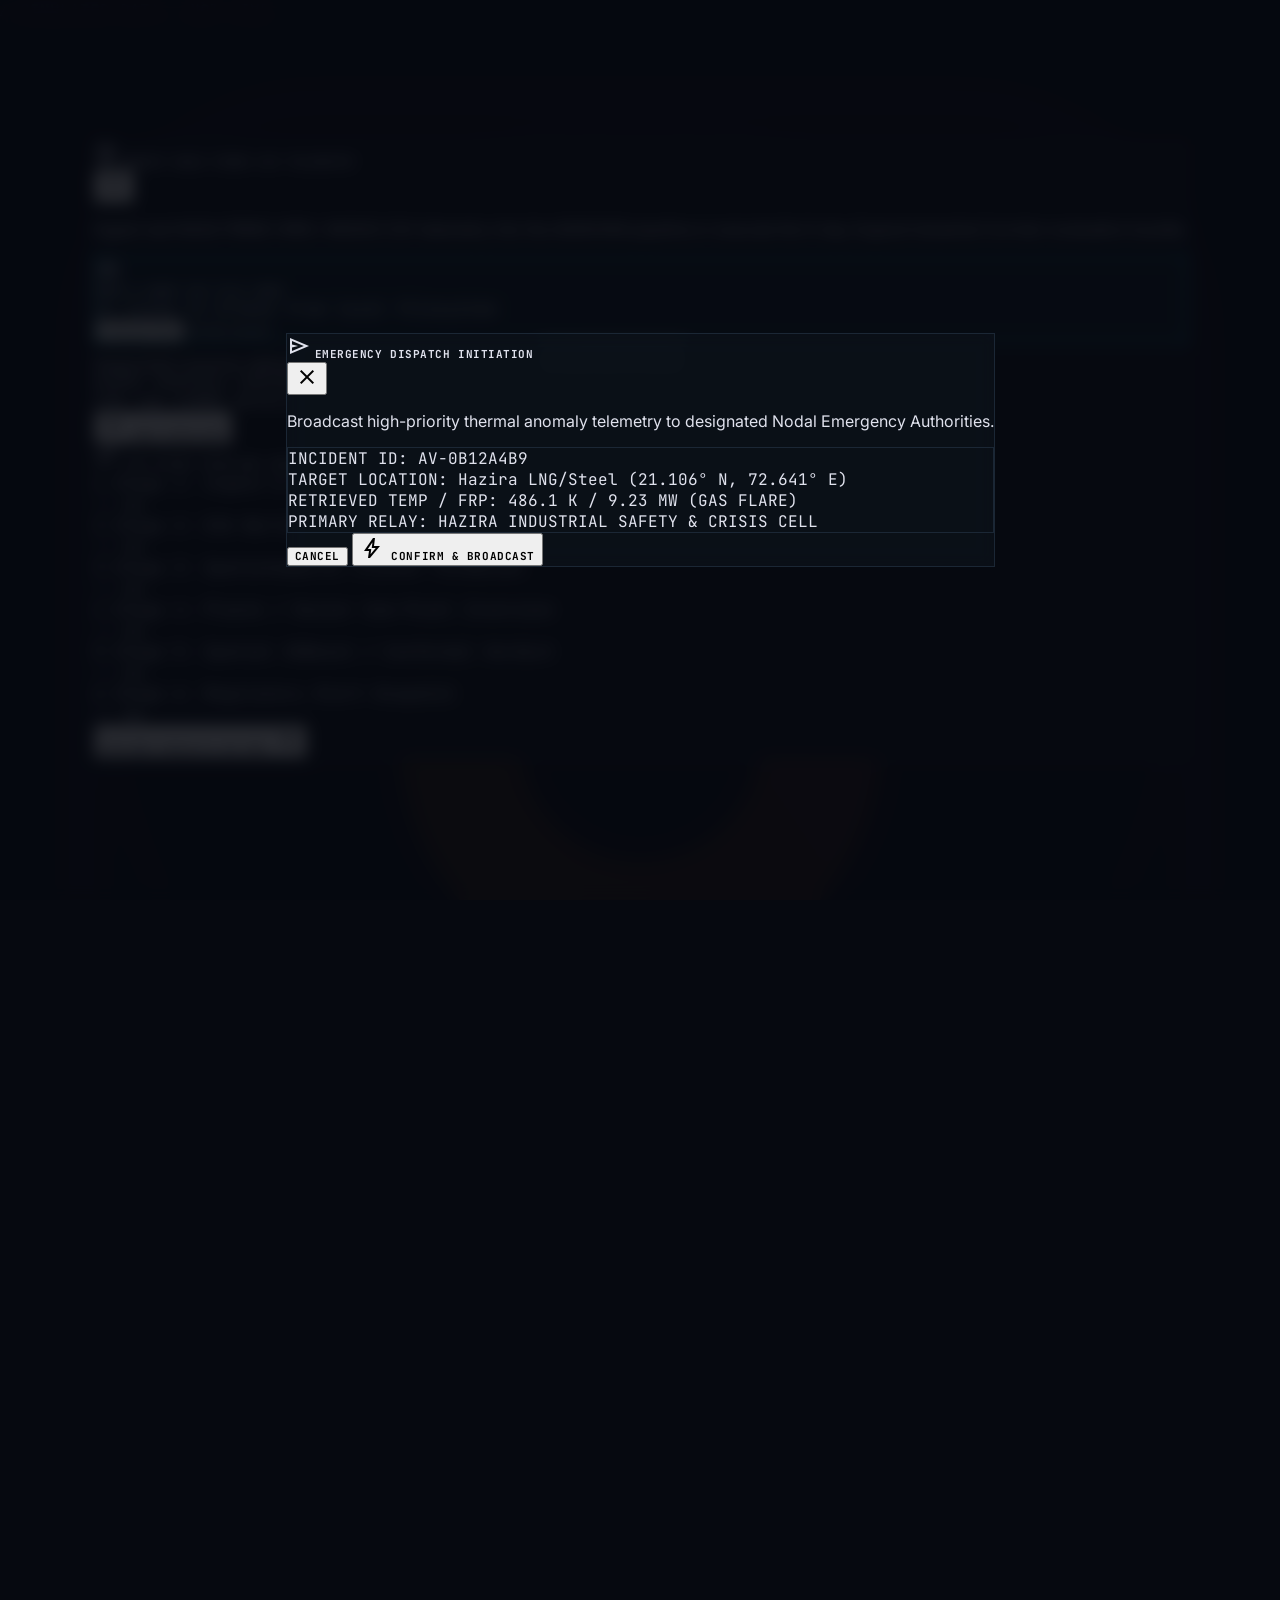
==== commit d8d74c88: "real data added with firm key for maps" ====
--- a/index.html
+++ b/index.html
@@ -319,7 +319,10 @@
                   <button id="btn-map-vector" class="px-2 py-0.5 rounded-sm font-label-caps text-[9px] bg-primary-container text-[#060910] font-bold transition-all">
                     VECTOR HUD
                   </button>
-                  <button id="btn-map-satellite" class="px-2 py-0.5 rounded-sm font-label-caps text-[9px] bg-surface-container text-outline-variant/60 cursor-not-allowed transition-all opacity-50" title="Satellite tiles layer requires configured API key — Vector HUD / CartoDB Dark active" disabled>
+                  <button id="btn-map-dark" class="px-2 py-0.5 rounded-sm font-label-caps text-[9px] bg-surface-container text-on-surface-variant hover:text-primary transition-all" title="CartoDB Dark Matter telemetry layer">
+                    DARK TILES
+                  </button>
+                  <button id="btn-map-satellite" class="px-2 py-0.5 rounded-sm font-label-caps text-[9px] bg-surface-container text-on-surface-variant hover:text-primary transition-all" title="Esri World Imagery satellite telemetry layer">
                     SATELLITE TILES
                   </button>
                 </div>
@@ -379,9 +382,7 @@
                 <span class="font-data-mono text-[9px] text-on-surface-variant">INDIA WEST COAST SUB-GRID</span>
               </div>
 
-              <div class="absolute top-base right-base bg-surface-dim/80 hud-border px-2 py-1 rounded-sm backdrop-blur-sm z-20">
-                <span class="font-data-mono text-[9px] text-tertiary">VIIRS N-BAND SATURATED: 3 SITES</span>
-              </div>
+
             </div>
 
             <!-- Terminal Pipeline Log -->
@@ -762,8 +763,8 @@
         <!-- BOTTOM: Operational Audit Trail Table -->
         <div class="h-40 shrink-0 hud-panel hud-border rounded-DEFAULT overflow-hidden flex flex-col">
           <div class="hud-header-bg p-sm border-b border-[#1b2735] flex justify-between items-center shrink-0">
-            <span class="text-label-caps font-label-caps text-on-surface-variant">OPERATIONAL AUDIT TRAIL</span>
-            <span class="font-data-mono text-[9px] text-primary">SYSTEM EVENT LOG</span>
+            <span class="text-label-caps font-label-caps text-on-surface-variant">OPERATIONAL AUDIT TRAIL (Illustrative Operator Workflow)</span>
+            <span class="font-data-mono text-[9px] text-primary">ILLUSTRATIVE OPERATOR WORKFLOW</span>
           </div>
           <div class="flex-1 overflow-y-auto min-h-0">
             <table class="w-full text-left border-collapse">
@@ -1321,7 +1322,7 @@
                   <td class="px-md py-sm">492.4 m</td>
                   <td class="px-md py-sm">486.1 K</td>
                   <td class="px-md py-sm text-tertiary-container font-bold">9.23 MW</td>
-                  <td class="px-md py-sm">p=0.900</td>
+                  <td class="px-md py-sm">conf=0.900</td>
                   <td class="px-md py-sm text-on-surface-variant">FLAT_24H</td>
                 </tr>
                 <tr class="border-b border-outline-variant hover:bg-surface-container-highest transition-colors bg-surface-container-lowest/30">
@@ -1330,7 +1331,7 @@
                   <td class="px-md py-sm">535.4 m</td>
                   <td class="px-md py-sm">506.1 K</td>
                   <td class="px-md py-sm text-tertiary-container font-bold">10.37 MW</td>
-                  <td class="px-md py-sm">p=0.900</td>
+                  <td class="px-md py-sm">conf=0.900</td>
                   <td class="px-md py-sm text-on-surface-variant">SPIKE_DECAY</td>
                 </tr>
                 <tr class="border-b border-outline-variant hover:bg-surface-container-highest transition-colors">
@@ -1339,7 +1340,7 @@
                   <td class="px-md py-sm">825.6 m</td>
                   <td class="px-md py-sm">—</td>
                   <td class="px-md py-sm text-tertiary-container font-bold">2.11 MW</td>
-                  <td class="px-md py-sm">p=0.550</td>
+                  <td class="px-md py-sm">conf=0.550</td>
                   <td class="px-md py-sm text-on-surface-variant">SPARSE</td>
                 </tr>
                 <tr class="border-b border-outline-variant hover:bg-surface-container-highest transition-colors bg-surface-container-lowest/30">
@@ -1348,7 +1349,7 @@
                   <td class="px-md py-sm">1372.0 m</td>
                   <td class="px-md py-sm">—</td>
                   <td class="px-md py-sm text-tertiary-container font-bold">1.84 MW</td>
-                  <td class="px-md py-sm">p=0.550</td>
+                  <td class="px-md py-sm">conf=0.550</td>
                   <td class="px-md py-sm text-on-surface-variant">SPARSE</td>
                 </tr>
               </tbody>
@@ -1559,6 +1560,7 @@
   </div>
 
   <!-- Main Application Script -->
+  <script>window.AGNIVANI_API = window.AGNIVANI_API || { base: "/api", live: true };</script>
   <script src="js/app.js"></script>
 </body>
 </html>
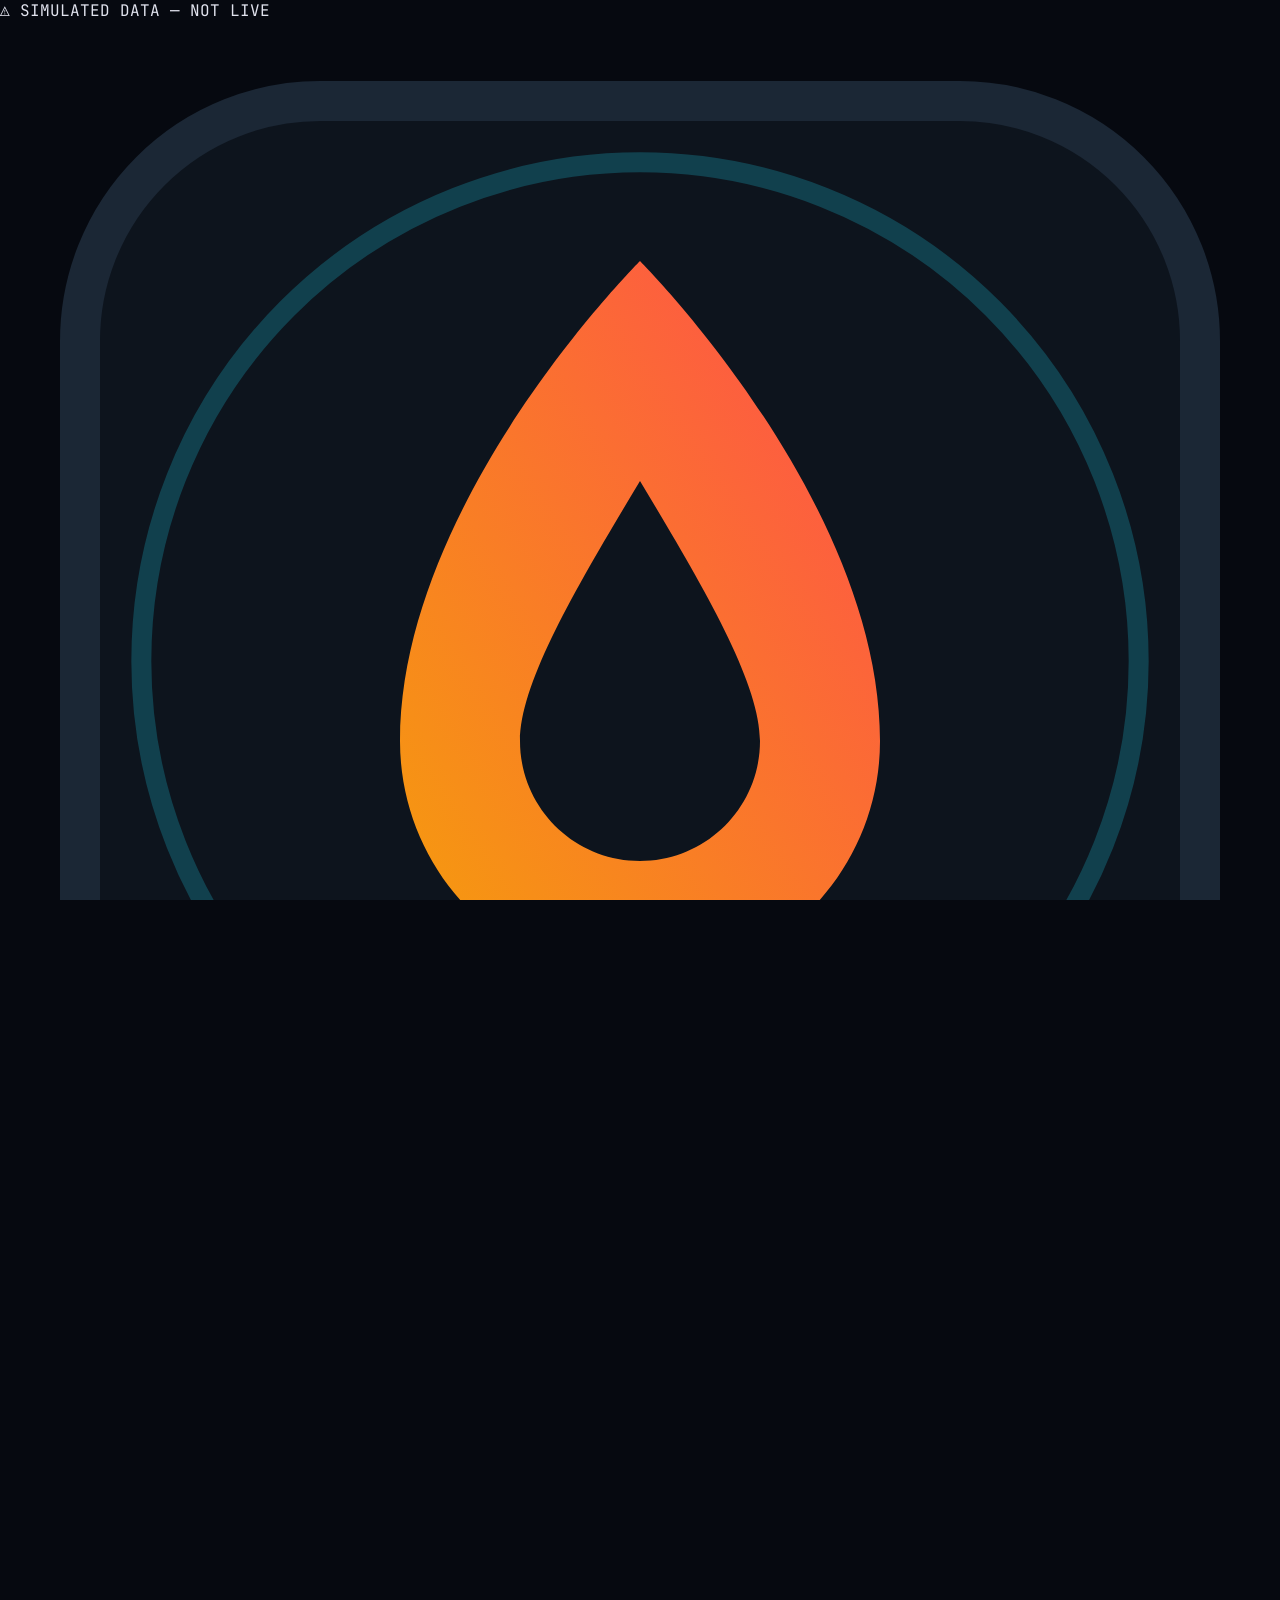
==== commit fbffcb56: "feat(ui): responsive layout for mobile (360-430px) and tablet (768-1024px) - Add media queries for <" ====
--- a/index.html
+++ b/index.html
@@ -19,7 +19,7 @@
   <script src="https://unpkg.com/leaflet@1.9.4/dist/leaflet.js"></script>
 
   <!-- Custom Design Tokens & Styles -->
-  <link rel="stylesheet" href="css/styles.css"/>
+  <link rel="stylesheet" href="css/styles.css?v=2"/>
 
   <script id="tailwind-config">
     tailwind.config = {
@@ -97,41 +97,58 @@
   </div>
 
   <!-- ==================== TOP NAVIGATION BAR ==================== -->
-  <header class="flex justify-between items-center w-full px-margin h-[54px] bg-surface-container-low border-b border-outline-variant shrink-0 z-50">
-    <div class="flex items-center gap-md">
-      <!-- Animated SVG Flame Logo -->
-      <div class="w-7 h-7 flex items-center justify-center cursor-pointer" data-nav-target="mission-control">
-        <svg viewBox="0 0 32 32" class="w-full h-full">
-          <defs>
-            <linearGradient id="flameGradNav" x1="0%" y1="100%" x2="100%" y2="0%">
-              <stop offset="0%" style="stop-color:#f59e0b;stop-opacity:1" />
-              <stop offset="100%" style="stop-color:#ff4d4d;stop-opacity:1" />
-            </linearGradient>
-          </defs>
-          <rect x="2" y="2" width="28" height="28" rx="6" fill="#0d141d" stroke="#1b2735" stroke-width="1"/>
-          <circle cx="16" cy="16" r="13" fill="none" stroke="#22d3ee" stroke-width="0.5" opacity="0.4">
-            <animate attributeName="r" from="10" to="14" dur="2s" repeatCount="indefinite" />
-            <animate attributeName="opacity" from="0.6" to="0" dur="2s" repeatCount="indefinite" />
-          </circle>
-          <path d="M16 6C16 6 10 12 10 18C10 21.3137 12.6863 24 16 24C19.3137 24 22 21.3137 22 18C22 12 16 6 16 6ZM16 21C14.3431 21 13 19.6569 13 18C13 16.5 14.5 14 16 11.5C17.5 14 19 16.5 19 18C19 19.6569 17.6569 21 16 21Z" fill="url(#flameGradNav)" />
-        </svg>
-      </div>
-
-      <div class="flex items-baseline gap-sm">
-        <span class="font-headline-md text-[20px] font-extrabold text-primary tracking-tighter cursor-pointer" data-nav-target="mission-control">AGNIVANI</span>
-        <span class="font-label-caps text-[10px] text-on-surface-variant hidden md:inline tracking-wider">INDUSTRIAL THERMAL ANOMALY INTELLIGENCE GRID</span>
+  <header class="flex justify-between items-center w-full px-margin h-[54px] bg-surface-container-low border-b border-outline-variant shrink-0 z-50 app-header">
+    <div class="header-row-1 flex items-center justify-between w-full lg:w-auto gap-md">
+      <div class="flex items-center gap-md">
+        <!-- Animated SVG Flame Logo -->
+        <div class="w-7 h-7 flex items-center justify-center cursor-pointer" data-nav-target="mission-control">
+          <svg viewBox="0 0 32 32" class="w-full h-full">
+            <defs>
+              <linearGradient id="flameGradNav" x1="0%" y1="100%" x2="100%" y2="0%">
+                <stop offset="0%" style="stop-color:#f59e0b;stop-opacity:1" />
+                <stop offset="100%" style="stop-color:#ff4d4d;stop-opacity:1" />
+              </linearGradient>
+            </defs>
+            <rect x="2" y="2" width="28" height="28" rx="6" fill="#0d141d" stroke="#1b2735" stroke-width="1"/>
+            <circle cx="16" cy="16" r="13" fill="none" stroke="#22d3ee" stroke-width="0.5" opacity="0.4">
+              <animate attributeName="r" from="10" to="14" dur="2s" repeatCount="indefinite" />
+              <animate attributeName="opacity" from="0.6" to="0" dur="2s" repeatCount="indefinite" />
+            </circle>
+            <path d="M16 6C16 6 10 12 10 18C10 21.3137 12.6863 24 16 24C19.3137 24 22 21.3137 22 18C22 12 16 6 16 6ZM16 21C14.3431 21 13 19.6569 13 18C13 16.5 14.5 14 16 11.5C17.5 14 19 16.5 19 18C19 19.6569 17.6569 21 16 21Z" fill="url(#flameGradNav)" />
+          </svg>
+        </div>
+
+        <div class="flex items-baseline gap-sm">
+          <span class="font-headline-md text-[20px] font-extrabold text-primary tracking-tighter cursor-pointer" data-nav-target="mission-control">AGNIVANI</span>
+          <span class="font-label-caps text-[10px] text-on-surface-variant hidden md:inline tracking-wider">INDUSTRIAL THERMAL ANOMALY INTELLIGENCE GRID</span>
+        </div>
+      </div>
+
+      <!-- Mobile-only indicators in Row 1: Live Status & Provenance chip -->
+      <div class="flex md:hidden items-center gap-xs header-mobile-status">
+        <div id="live-status-pill-mobile" class="hud-border bg-surface-container px-2 py-0.5 rounded flex items-center gap-xs">
+          <div class="w-2 h-2 rounded-full bg-emerald-500 animate-pulse"></div>
+          <span class="font-label-caps text-[10px] text-emerald-400 font-bold">LIVE</span>
+        </div>
+        <div id="provenance-chip-mobile" class="hud-border bg-surface-container px-2 py-0.5 rounded flex items-center gap-xs max-w-[125px]" title="Active Provenance: Gujarat Corridor Bundle">
+          <span class="material-symbols-outlined text-[12px] text-cyan-400 shrink-0">satellite_alt</span>
+          <span class="font-label-caps text-[9px] text-cyan-400 font-bold truncate">GUJARAT</span>
+        </div>
+        <button id="mobile-support-btn" class="p-1 text-on-surface-variant hover:text-primary transition-colors flex items-center justify-center" title="Diagnostics" onclick="window.location.href='preflight.html'">
+          <span class="material-symbols-outlined text-[18px]">build</span>
+        </button>
       </div>
     </div>
 
-    <!-- Live Telemetry Status & System Actions -->
-    <div class="flex items-center gap-md">
+    <!-- Live Telemetry Status & System Actions (Row 2 on phone, inline on desktop) -->
+    <div class="header-row-2 flex items-center gap-md">
       <!-- FIRMS CSV Ingestion Button -->
-      <button id="open-csv-btn" class="hud-border bg-surface-container hover:bg-primary/20 hover:border-primary px-2.5 py-1 rounded flex items-center gap-xs cursor-pointer transition-colors group">
+      <button id="open-csv-btn" class="hud-border bg-surface-container hover:bg-primary/20 hover:border-primary px-2.5 py-1 rounded flex items-center gap-xs cursor-pointer transition-colors group shrink-0">
         <span class="material-symbols-outlined text-[15px] text-primary group-hover:scale-110 transition-transform">upload_file</span>
         <span class="font-label-caps text-[10px] text-primary font-bold">INGEST FIRMS CSV</span>
       </button>
 
-      <div class="hidden sm:flex gap-sm">
+      <div class="hidden sm:flex gap-sm header-chips-desktop shrink-0">
         <div id="live-status-pill" class="hud-border bg-surface-container px-2 py-1 rounded flex items-center gap-xs">
           <div id="live-status-dot" class="w-2 h-2 rounded-full bg-emerald-500 animate-pulse"></div>
           <span id="live-status-text" class="font-label-caps text-[10px] text-emerald-400 font-bold">LIVE</span>
@@ -147,21 +164,21 @@
       </div>
 
       <!-- Clock & Audio Synthesizer Controls -->
-      <div class="flex items-center gap-md font-data-mono text-[12px] border-l border-outline-variant pl-md">
-        <span class="text-on-surface-variant hidden lg:inline" id="scorer-engine-tag">heuristic v1.0</span>
-        <span class="text-primary font-bold tracking-widest" id="system-clock">T-00:00:00</span>
+      <div class="flex items-center gap-md font-data-mono text-[12px] border-l border-outline-variant pl-md header-tools shrink-0">
+        <span class="text-on-surface-variant hidden lg:inline shrink-0" id="scorer-engine-tag">heuristic v1.0</span>
+        <span class="text-primary font-bold tracking-widest shrink-0" id="system-clock">T-00:00:00</span>
         
         <!-- Audio HUD Sound Effects Toggle -->
-        <button id="audio-toggle-btn" class="p-1 hover:text-primary transition-colors" title="Sound FX: ON">
+        <button id="audio-toggle-btn" class="p-1 hover:text-primary transition-colors shrink-0" title="Sound FX: ON">
           <span class="material-symbols-outlined text-[18px] text-primary">volume_up</span>
         </button>
 
-        <div class="flex gap-xs text-on-surface-variant">
+        <div class="hidden sm:flex gap-xs text-on-surface-variant shrink-0">
           <button class="p-1 hover:text-primary transition-colors" title="Sensors Telemetry"><span class="material-symbols-outlined text-[18px]">sensors</span></button>
           <button class="p-1 hover:text-primary transition-colors" title="Industrial Facilities"><span class="material-symbols-outlined text-[18px]">precision_manufacturing</span></button>
         </div>
 
-        <div class="w-7 h-7 rounded-full bg-surface-bright border border-outline-variant overflow-hidden cursor-pointer hover:border-primary transition-colors" title="Operator Profile">
+        <div class="w-7 h-7 rounded-full bg-surface-bright border border-outline-variant overflow-hidden cursor-pointer hover:border-primary transition-colors shrink-0" title="Operator Profile">
           <img class="w-full h-full object-cover" alt="Operator Profile" src="https://lh3.googleusercontent.com/aida-public/[base64]"/>
         </div>
       </div>
@@ -169,78 +186,78 @@
   </header>
 
   <!-- ==================== MAIN WORKSPACE ==================== -->
-  <div class="flex-1 flex overflow-hidden h-[calc(100vh-54px)] w-full">
+  <div class="flex-1 flex overflow-hidden h-[calc(100vh-54px)] w-full main-workspace">
     
     <!-- ==================== DOCKED SIDE NAVIGATION ==================== -->
-    <nav class="w-64 border-r border-outline-variant bg-surface-dim/72 flex flex-col z-40 shrink-0 h-full backdrop-blur-sm">
-      <div class="p-base border-b border-outline-variant flex items-center gap-sm shrink-0">
-        <div class="w-8 h-8 rounded bg-surface-container flex items-center justify-center hud-border">
+    <nav class="w-64 border-r border-outline-variant bg-surface-dim/72 flex flex-col z-40 shrink-0 h-full backdrop-blur-sm main-sidebar" id="main-nav">
+      <div class="p-base border-b border-outline-variant flex items-center gap-sm shrink-0 sidebar-header">
+        <div class="w-8 h-8 rounded bg-surface-container flex items-center justify-center hud-border shrink-0">
           <span class="material-symbols-outlined text-[16px] text-primary">data_usage</span>
         </div>
-        <div>
+        <div class="sidebar-header-text">
           <div class="font-label-caps text-[10px] text-on-surface-variant font-bold">INTELLIGENCE GRID</div>
           <div class="font-data-mono text-[9px] text-on-surface-variant opacity-70">V5.0.0-MISSION-GRADE</div>
         </div>
       </div>
 
       <!-- Module Navigation Links -->
-      <div class="flex-1 overflow-y-auto py-base">
-        <div class="px-base font-label-caps text-[9px] text-on-surface-variant mb-xs tracking-wider opacity-60">MODULES</div>
-        <ul class="space-y-[1px]">
+      <div class="flex-1 overflow-y-auto py-base sidebar-nav-body">
+        <div class="px-base font-label-caps text-[9px] text-on-surface-variant mb-xs tracking-wider opacity-60 sidebar-modules-label">MODULES</div>
+        <ul class="space-y-[1px] nav-links-list">
           <li>
-            <a href="#mission-control" data-nav-target="mission-control" class="flex items-center gap-sm px-base py-2 rounded-sm text-on-surface-variant hover:bg-surface-container-highest transition-all">
+            <a href="#mission-control" data-nav-target="mission-control" class="flex items-center gap-sm px-base py-2 rounded-sm text-on-surface-variant hover:bg-surface-container-highest transition-all nav-item" title="Mission Control">
               <span class="material-symbols-outlined text-[18px]">satellite_alt</span>
-              <span class="font-label-caps text-[11px]">MISSION CONTROL</span>
+              <span class="font-label-caps text-[11px] nav-text">MISSION CONTROL</span>
             </a>
           </li>
           <li>
-            <a href="#alerts" data-nav-target="alerts" class="flex items-center gap-sm px-base py-2 rounded-sm text-on-surface-variant hover:bg-surface-container-highest transition-all">
+            <a href="#alerts" data-nav-target="alerts" class="flex items-center gap-sm px-base py-2 rounded-sm text-on-surface-variant hover:bg-surface-container-highest transition-all nav-item" title="Alerts Queue">
               <span class="material-symbols-outlined text-[18px]">warning</span>
-              <span class="font-label-caps text-[11px]">ALERTS QUEUE</span>
+              <span class="font-label-caps text-[11px] nav-text">ALERTS QUEUE</span>
             </a>
           </li>
           <li>
-            <a href="#analytics" data-nav-target="analytics" class="flex items-center gap-sm px-base py-2 rounded-sm text-on-surface-variant hover:bg-surface-container-highest transition-all">
+            <a href="#analytics" data-nav-target="analytics" class="flex items-center gap-sm px-base py-2 rounded-sm text-on-surface-variant hover:bg-surface-container-highest transition-all nav-item" title="Telemetry & Insights">
               <span class="material-symbols-outlined text-[18px]">analytics</span>
-              <span class="font-label-caps text-[11px]">TELEMETRY & INSIGHTS</span>
+              <span class="font-label-caps text-[11px] nav-text">TELEMETRY & INSIGHTS</span>
             </a>
           </li>
           <li>
-            <a href="#dossier" data-nav-target="dossier" class="flex items-center gap-sm px-base py-2 rounded-sm text-on-surface-variant hover:bg-surface-container-highest transition-all">
+            <a href="#dossier" data-nav-target="dossier" class="flex items-center gap-sm px-base py-2 rounded-sm text-on-surface-variant hover:bg-surface-container-highest transition-all nav-item" title="Detection Dossier">
               <span class="material-symbols-outlined text-[18px]">fingerprint</span>
-              <span class="font-label-caps text-[11px]">DETECTION DOSSIER</span>
+              <span class="font-label-caps text-[11px] nav-text">DETECTION DOSSIER</span>
             </a>
           </li>
           <li>
-            <a href="#facility" data-nav-target="facility" class="flex items-center gap-sm px-base py-2 rounded-sm text-on-surface-variant hover:bg-surface-container-highest transition-all">
+            <a href="#facility" data-nav-target="facility" class="flex items-center gap-sm px-base py-2 rounded-sm text-on-surface-variant hover:bg-surface-container-highest transition-all nav-item" title="Facility Profile">
               <span class="material-symbols-outlined text-[18px]">factory</span>
-              <span class="font-label-caps text-[11px]">FACILITY PROFILE</span>
+              <span class="font-label-caps text-[11px] nav-text">FACILITY PROFILE</span>
             </a>
           </li>
         </ul>
       </div>
 
       <!-- Quick Action Buttons -->
-      <div class="p-base space-y-sm mt-auto shrink-0">
-        <button data-action="open-dispatch" class="w-full bg-primary-container text-[#060910] font-label-caps text-[11px] py-2 rounded-[4px] hover:bg-primary transition-all flex items-center justify-center gap-xs font-bold tracking-wider shadow-[0_0_10px_rgba(34,211,238,0.4)]">
+      <div class="p-base space-y-sm mt-auto shrink-0 sidebar-actions">
+        <button data-action="open-dispatch" class="w-full bg-primary-container text-[#060910] font-label-caps text-[11px] py-2 rounded-[4px] hover:bg-primary transition-all flex items-center justify-center gap-xs font-bold tracking-wider shadow-[0_0_10px_rgba(34,211,238,0.4)]" title="Dispatch Alert">
           <span class="material-symbols-outlined text-[16px]">send</span>
-          DISPATCH ALERT
+          <span class="nav-text">DISPATCH ALERT</span>
         </button>
       </div>
 
       <!-- Support & Diagnostics -->
-      <div class="border-t border-outline-variant py-base shrink-0">
+      <div class="border-t border-outline-variant py-base shrink-0 sidebar-footer">
         <ul class="space-y-[1px]">
           <li>
-            <a href="#" class="flex items-center gap-sm px-base py-xs text-on-surface-variant hover:bg-surface-container-highest transition-all opacity-80">
+            <a href="#support" class="flex items-center gap-sm px-base py-xs text-on-surface-variant hover:bg-surface-container-highest transition-all opacity-80 nav-item" title="Support">
               <span class="material-symbols-outlined text-[16px]">help</span>
-              <span class="font-label-caps text-[10px]">SUPPORT</span>
+              <span class="font-label-caps text-[10px] nav-text">SUPPORT</span>
             </a>
           </li>
           <li>
-            <a href="#" class="flex items-center gap-sm px-base py-xs text-on-surface-variant hover:bg-surface-container-highest transition-all opacity-80">
+            <a href="preflight.html" class="flex items-center gap-sm px-base py-xs text-on-surface-variant hover:bg-surface-container-highest transition-all opacity-80 nav-item" title="Diagnostics">
               <span class="material-symbols-outlined text-[16px]">build</span>
-              <span class="font-label-caps text-[10px]">DIAGNOSTICS</span>
+              <span class="font-label-caps text-[10px] nav-text">DIAGNOSTICS</span>
             </a>
           </li>
         </ul>
@@ -254,10 +271,10 @@
       <div id="view-mission-control" class="view-panel active flex-1 flex flex-col h-full w-full overflow-hidden">
         
         <!-- Top 3-Column Area -->
-        <div class="flex flex-1 overflow-hidden min-h-0 w-full">
+        <div class="flex flex-1 overflow-hidden min-h-0 w-full mc-top-container">
           
           <!-- LEFT COLUMN: LIVE ALERT FEED -->
-          <div class="w-[274px] hud-border border-r border-t-0 border-b-0 border-l-0 flex flex-col shrink-0 bg-surface-dim/30 h-full overflow-hidden">
+          <div class="w-[274px] hud-border border-r border-t-0 border-b-0 border-l-0 flex flex-col shrink-0 bg-surface-dim/30 h-full overflow-hidden mc-feed-column">
             <div class="h-8 hud-border border-x-0 border-t-0 bg-[#1b2735]/50 flex items-center justify-between px-base shrink-0">
               <span class="font-label-caps text-[10px] text-on-surface">LIVE ALERT FEED</span>
               <span class="w-2 h-2 rounded-full bg-error pulse-critical"></span>
@@ -308,13 +325,13 @@
           </div>
 
           <!-- CENTRE COLUMN: MAP & TERMINAL -->
-          <div class="flex-1 flex flex-col min-w-0 h-full relative overflow-hidden">
+          <div class="flex-1 flex flex-col min-w-0 h-full relative overflow-hidden mc-map-column">
             
             <!-- Geospatial Map Canvas Container -->
-            <div class="flex-1 relative overflow-hidden bg-[#060910] cyber-grid min-h-0">
+            <div class="flex-1 relative overflow-hidden bg-[#060910] cyber-grid min-h-0 mc-map-canvas-box">
               
               <!-- Map Switcher Controls: Vector vs Real Leaflet Dark Matter Satellite Tiles -->
-              <div class="absolute top-base left-base bg-surface-dim/90 hud-border p-[2px] rounded-sm backdrop-blur-sm flex flex-wrap items-center gap-[4px] z-20 max-w-[90%]">
+              <div class="absolute top-base left-base bg-surface-dim/90 hud-border p-[2px] rounded-sm backdrop-blur-sm flex flex-wrap items-center gap-[4px] z-20 max-w-[90%] map-controls-bar">
                 <div class="flex items-center gap-[2px]">
                   <button id="btn-map-vector" class="px-2 py-0.5 rounded-sm font-label-caps text-[9px] bg-primary-container text-[#060910] font-bold transition-all">
                     VECTOR HUD
@@ -349,15 +366,15 @@
               </div>
 
               <!-- Real Hero Quick-Focus Deep-Link Chips (Condition C5) -->
-              <div class="absolute top-10 left-base bg-surface-dim/95 hud-border px-2 py-1 rounded-sm backdrop-blur-sm flex items-center gap-2 z-20 shadow-md">
-                <span class="font-label-caps text-[8.5px] text-cyan-400 font-bold tracking-wider">HERO DETECTIONS:</span>
-                <button id="hero-flare-1-btn" class="px-1.5 py-0.5 rounded-sm font-data-mono text-[9px] bg-orange-950/60 hover:bg-orange-900/80 text-[#ffa94d] border border-[#ffa94d]/50 font-bold transition-all flex items-center gap-1 cursor-pointer" title="Hazira LNG/Steel Flare #1 (492m, T_fire=486.1K, FRP=9.2MW)">
+              <div class="absolute top-10 left-base bg-surface-dim/95 hud-border px-2 py-1 rounded-sm backdrop-blur-sm flex items-center gap-2 z-20 shadow-md hero-chips-container">
+                <span class="font-label-caps text-[8.5px] text-cyan-400 font-bold tracking-wider shrink-0">HERO DETECTIONS:</span>
+                <button id="hero-flare-1-btn" class="px-1.5 py-0.5 rounded-sm font-data-mono text-[9px] bg-orange-950/60 hover:bg-orange-900/80 text-[#ffa94d] border border-[#ffa94d]/50 font-bold transition-all flex items-center gap-1 cursor-pointer shrink-0" title="Hazira LNG/Steel Flare #1 (492m, T_fire=486.1K, FRP=9.2MW)">
                   <span>🔥 Flare #1 (Hazira)</span>
                 </button>
-                <button id="hero-flare-2-btn" class="px-1.5 py-0.5 rounded-sm font-data-mono text-[9px] bg-orange-950/60 hover:bg-orange-900/80 text-[#ffa94d] border border-[#ffa94d]/50 font-bold transition-all flex items-center gap-1 cursor-pointer" title="Hazira LNG/Steel Flare #2 (535m, T_fire=506.1K, FRP=10.4MW)">
+                <button id="hero-flare-2-btn" class="px-1.5 py-0.5 rounded-sm font-data-mono text-[9px] bg-orange-950/60 hover:bg-orange-900/80 text-[#ffa94d] border border-[#ffa94d]/50 font-bold transition-all flex items-center gap-1 cursor-pointer shrink-0" title="Hazira LNG/Steel Flare #2 (535m, T_fire=506.1K, FRP=10.4MW)">
                   <span>🔥 Flare #2 (Hazira)</span>
                 </button>
-                <button id="hero-leak-btn" class="px-1.5 py-0.5 rounded-sm font-data-mono text-[9px] bg-purple-950/60 hover:bg-purple-900/80 text-[#b197fc] border border-[#b197fc]/50 font-bold transition-all flex items-center gap-1 cursor-pointer" title="Hazira LNG/Steel Candidate Leak (826m, conf: 0.55)">
+                <button id="hero-leak-btn" class="px-1.5 py-0.5 rounded-sm font-data-mono text-[9px] bg-purple-950/60 hover:bg-purple-900/80 text-[#b197fc] border border-[#b197fc]/50 font-bold transition-all flex items-center gap-1 cursor-pointer shrink-0" title="Hazira LNG/Steel Candidate Leak (826m, conf: 0.55)">
                   <span>⚠ Candidate Leak (Hazira · 0.55)</span>
                 </button>
               </div>
@@ -386,11 +403,12 @@
             </div>
 
             <!-- Terminal Pipeline Log -->
-            <div class="h-[158px] bg-black hud-border border-x-0 border-b-0 p-sm overflow-hidden flex flex-col shrink-0">
-              <div class="flex items-center justify-between mb-xs opacity-70">
+            <div class="h-[158px] bg-black hud-border border-x-0 border-b-0 p-sm overflow-hidden flex flex-col shrink-0 mc-pipeline-box" id="mc-pipeline-box">
+              <div class="flex items-center justify-between mb-xs opacity-70 cursor-pointer pipeline-header" id="pipeline-log-header">
                 <div class="flex items-center gap-xs">
                   <span class="material-symbols-outlined text-[14px] text-primary">terminal</span>
                   <span class="font-label-caps text-[9px] text-primary">PIPELINE LOG</span>
+                  <span class="font-label-caps text-[8.5px] text-on-surface-variant md:hidden" id="pipeline-log-toggle-hint">(tap to expand)</span>
                 </div>
                 <span class="font-data-mono text-[9px] text-on-surface-variant">AUTO-STREAMING // 100 Hz</span>
               </div>
@@ -402,9 +420,16 @@
 
           <!-- RIGHT COLUMN: DETECTION INSPECTOR -->
           <div id="inspection-panel" class="w-[372px] hud-border border-l border-y-0 border-r-0 flex flex-col shrink-0 bg-surface-dim/50 h-full overflow-y-auto">
-            <div class="h-8 hud-border border-x-0 border-t-0 bg-[#1b2735]/50 flex items-center justify-between px-base shrink-0">
+            <!-- Mobile Sheet Drag Handle -->
+            <div class="inspector-drag-handle hidden"></div>
+            <div class="h-8 hud-border border-x-0 border-t-0 bg-[#1b2735]/50 flex items-center justify-between px-base shrink-0 inspector-header">
               <span class="font-label-caps text-label-caps text-on-surface">DETECTION INSPECTOR</span>
-              <span class="font-data-mono text-[10px] text-primary" id="insp-selected-id">NO SELECTION</span>
+              <div class="flex items-center gap-2">
+                <span class="font-data-mono text-[10px] text-primary" id="insp-selected-id">NO SELECTION</span>
+                <button id="close-inspector-btn" class="close-inspector-btn p-1 text-on-surface-variant hover:text-white rounded transition-colors hidden" title="Close Inspector">
+                  <span class="material-symbols-outlined text-[18px]">close</span>
+                </button>
+              </div>
             </div>
 
             <div class="p-base space-y-md">
@@ -555,10 +580,12 @@
               </div>
             </div>
           </div>
+          <!-- Backdrop overlay for inspector sheet on mobile & tablet -->
+          <div id="inspector-backdrop" class="inspector-backdrop fixed inset-0 bg-black/60 backdrop-blur-sm z-50 hidden"></div>
         </div>
 
         <!-- BOTTOM PANEL: PHYSICS SIGNATURE & HISTOGRAM -->
-        <div class="h-[210px] hud-border border-x-0 border-b-0 border-t bg-surface-dim/90 flex flex-col shrink-0 z-10">
+        <div class="h-[210px] hud-border border-x-0 border-b-0 border-t bg-surface-dim/90 flex flex-col shrink-0 z-10 mc-bottom-panel">
           <div class="flex border-b border-outline-variant px-sm h-8 shrink-0">
             <button class="px-md font-label-caps text-[10px] text-primary border-b-2 border-primary h-full flex items-center">PHYSICS SIGNATURE</button>
             <button class="px-md font-label-caps text-[10px] text-on-surface-variant hover:text-on-surface h-full flex items-center opacity-70">PERSISTENT SOURCE BASELINE</button>
@@ -1317,40 +1344,40 @@
               </thead>
               <tbody id="fac-matched-table-body" class="text-data-mono font-data-mono text-[12px]">
                 <tr class="border-b border-outline-variant hover:bg-surface-container-highest transition-colors">
-                  <td class="px-md py-sm font-bold text-primary">AV-0B12A4B9</td>
-                  <td class="px-md py-sm"><span style="color: #ffa94d">GAS FLARE</span></td>
-                  <td class="px-md py-sm">492.4 m</td>
-                  <td class="px-md py-sm">486.1 K</td>
-                  <td class="px-md py-sm text-tertiary-container font-bold">9.23 MW</td>
-                  <td class="px-md py-sm">conf=0.900</td>
-                  <td class="px-md py-sm text-on-surface-variant">FLAT_24H</td>
+                  <td class="px-md py-sm font-bold text-primary" data-label="DETECTION ID">AV-0B12A4B9</td>
+                  <td class="px-md py-sm" data-label="VERDICT / CLASS"><span style="color: #ffa94d">GAS FLARE</span></td>
+                  <td class="px-md py-sm" data-label="DISTANCE">492.4 m</td>
+                  <td class="px-md py-sm" data-label="RETRIEVED TEMP">486.1 K</td>
+                  <td class="px-md py-sm text-tertiary-container font-bold" data-label="FRP">9.23 MW</td>
+                  <td class="px-md py-sm" data-label="CONFIDENCE">conf=0.900</td>
+                  <td class="px-md py-sm text-on-surface-variant" data-label="DIURNAL">FLAT_24H</td>
                 </tr>
                 <tr class="border-b border-outline-variant hover:bg-surface-container-highest transition-colors bg-surface-container-lowest/30">
-                  <td class="px-md py-sm font-bold text-primary">AV-95BA9779</td>
-                  <td class="px-md py-sm"><span style="color: #ffa94d">GAS FLARE</span></td>
-                  <td class="px-md py-sm">535.4 m</td>
-                  <td class="px-md py-sm">506.1 K</td>
-                  <td class="px-md py-sm text-tertiary-container font-bold">10.37 MW</td>
-                  <td class="px-md py-sm">conf=0.900</td>
-                  <td class="px-md py-sm text-on-surface-variant">SPIKE_DECAY</td>
+                  <td class="px-md py-sm font-bold text-primary" data-label="DETECTION ID">AV-95BA9779</td>
+                  <td class="px-md py-sm" data-label="VERDICT / CLASS"><span style="color: #ffa94d">GAS FLARE</span></td>
+                  <td class="px-md py-sm" data-label="DISTANCE">535.4 m</td>
+                  <td class="px-md py-sm" data-label="RETRIEVED TEMP">506.1 K</td>
+                  <td class="px-md py-sm text-tertiary-container font-bold" data-label="FRP">10.37 MW</td>
+                  <td class="px-md py-sm" data-label="CONFIDENCE">conf=0.900</td>
+                  <td class="px-md py-sm text-on-surface-variant" data-label="DIURNAL">SPIKE_DECAY</td>
                 </tr>
                 <tr class="border-b border-outline-variant hover:bg-surface-container-highest transition-colors">
-                  <td class="px-md py-sm font-bold text-primary">AV-07D8247D</td>
-                  <td class="px-md py-sm"><span style="color: #22d3ee">candidate fugitive thermal anomaly - low confidence (0.55)</span></td>
-                  <td class="px-md py-sm">825.6 m</td>
-                  <td class="px-md py-sm">—</td>
-                  <td class="px-md py-sm text-tertiary-container font-bold">2.11 MW</td>
-                  <td class="px-md py-sm">conf=0.550</td>
-                  <td class="px-md py-sm text-on-surface-variant">SPARSE</td>
+                  <td class="px-md py-sm font-bold text-primary" data-label="DETECTION ID">AV-07D8247D</td>
+                  <td class="px-md py-sm" data-label="VERDICT / CLASS"><span style="color: #22d3ee">candidate fugitive thermal anomaly - low confidence (0.55)</span></td>
+                  <td class="px-md py-sm" data-label="DISTANCE">825.6 m</td>
+                  <td class="px-md py-sm" data-label="RETRIEVED TEMP">—</td>
+                  <td class="px-md py-sm text-tertiary-container font-bold" data-label="FRP">2.11 MW</td>
+                  <td class="px-md py-sm" data-label="CONFIDENCE">conf=0.550</td>
+                  <td class="px-md py-sm text-on-surface-variant" data-label="DIURNAL">SPARSE</td>
                 </tr>
                 <tr class="border-b border-outline-variant hover:bg-surface-container-highest transition-colors bg-surface-container-lowest/30">
-                  <td class="px-md py-sm font-bold text-primary">AV-EF7A2C35</td>
-                  <td class="px-md py-sm"><span style="color: #22d3ee">candidate fugitive thermal anomaly - low confidence (0.55)</span></td>
-                  <td class="px-md py-sm">1372.0 m</td>
-                  <td class="px-md py-sm">—</td>
-                  <td class="px-md py-sm text-tertiary-container font-bold">1.84 MW</td>
-                  <td class="px-md py-sm">conf=0.550</td>
-                  <td class="px-md py-sm text-on-surface-variant">SPARSE</td>
+                  <td class="px-md py-sm font-bold text-primary" data-label="DETECTION ID">AV-EF7A2C35</td>
+                  <td class="px-md py-sm" data-label="VERDICT / CLASS"><span style="color: #22d3ee">candidate fugitive thermal anomaly - low confidence (0.55)</span></td>
+                  <td class="px-md py-sm" data-label="DISTANCE">1372.0 m</td>
+                  <td class="px-md py-sm" data-label="RETRIEVED TEMP">—</td>
+                  <td class="px-md py-sm text-tertiary-container font-bold" data-label="FRP">1.84 MW</td>
+                  <td class="px-md py-sm" data-label="CONFIDENCE">conf=0.550</td>
+                  <td class="px-md py-sm text-on-surface-variant" data-label="DIURNAL">SPARSE</td>
                 </tr>
               </tbody>
             </table>
@@ -1361,7 +1388,10 @@
         <div class="hud-panel rounded flex flex-col mb-xl shrink-0">
           <div class="hud-header-bg px-md py-sm flex justify-between items-center rounded-t">
             <span class="text-label-caps font-label-caps text-on-surface">REGISTERED INDUSTRIAL FACILITIES (GROUND TRUTH REGISTRY)</span>
-            <span class="text-data-mono font-data-mono text-[10px] text-on-surface-variant">GEM & OSM VERIFIED CENTROIDS</span>
+            <div class="flex items-center gap-2">
+              <span class="md:hidden font-mono text-[9px] text-cyan-400 font-bold px-2 py-0.5 rounded bg-cyan-950/60 border border-cyan-800">SWIPE TABLE →</span>
+              <span class="text-data-mono font-data-mono text-[10px] text-on-surface-variant">GEM & OSM VERIFIED CENTROIDS</span>
+            </div>
           </div>
           <div class="w-full overflow-x-auto">
             <table class="w-full text-left border-collapse">
@@ -1561,6 +1591,6 @@
 
   <!-- Main Application Script -->
   <script>window.AGNIVANI_API = window.AGNIVANI_API || { base: "/api", live: true };</script>
-  <script src="js/app.js"></script>
+  <script src="js/app.js?v=2"></script>
 </body>
 </html>
--- a/css/styles.css
+++ b/css/styles.css
@@ -279,6 +279,10 @@
   justify-content: center;
 }
 
+.hud-modal-backdrop.hidden {
+  display: none !important;
+}
+
 /* ==========================================================================
    LEAFLET MAP INTEGRATION STYLING
    ========================================================================== */
@@ -334,3 +338,553 @@
   background: rgba(34, 211, 238, 0.15);
   box-shadow: 0 0 20px rgba(34, 211, 238, 0.4);
 }
+
+/* ==========================================================================
+   RESPONSIVE DESIGN SYSTEM (BREAKPOINTS: <400px, <768px, 768-1279px, >=1280px)
+   ========================================================================== */
+
+/* Universal flex/grid child min-width reset below 1280px */
+@media (max-width: 1279px) {
+  .main-workspace,
+  .main-workspace *,
+  .view-panel,
+  .view-panel * {
+    min-width: 0;
+  }
+}
+
+/* ==========================================================================
+   TABLET RESPONSIVE LAYOUT (768px – 1279px)
+   ========================================================================== */
+@media (min-width: 768px) and (max-width: 1279px) {
+  /* Navigation: Collapsed 72px Icon Rail */
+  .main-sidebar {
+    width: 72px !important;
+    min-width: 72px !important;
+    transition: width 0.2s ease;
+  }
+  .sidebar-header {
+    justify-content: center !important;
+    padding: 12px 6px !important;
+  }
+  .sidebar-header-text,
+  .sidebar-modules-label,
+  .nav-text {
+    display: none !important;
+  }
+  .nav-item {
+    justify-content: center !important;
+    padding: 10px 0 !important;
+    border-radius: 4px !important;
+  }
+  .nav-item .material-symbols-outlined {
+    font-size: 22px !important;
+  }
+  .sidebar-actions {
+    padding: 8px !important;
+  }
+  .sidebar-actions button {
+    padding: 10px 0 !important;
+    justify-content: center !important;
+  }
+  .sidebar-footer .nav-item {
+    justify-content: center !important;
+  }
+
+  /* Mission Control: 2 columns, Inspector as Slide-Over */
+  .mc-top-container {
+    flex-direction: row !important;
+    position: relative !important;
+  }
+  .mc-feed-column {
+    width: 260px !important;
+    min-width: 260px !important;
+  }
+  .mc-map-column {
+    flex: 1 1 0% !important;
+    min-width: 0 !important;
+  }
+  .mc-map-canvas-box {
+    height: 55vh !important;
+  }
+
+  /* Detection Inspector: Slide-Over Panel on Tablet */
+  #inspection-panel {
+    position: fixed !important;
+    top: 54px !important;
+    right: 0 !important;
+    bottom: 0 !important;
+    width: 380px !important;
+    max-width: 85vw !important;
+    z-index: 60 !important;
+    background: #0d141d !important;
+    transform: translateX(100%);
+    transition: transform 0.3s cubic-bezier(0.16, 1, 0.3, 1) !important;
+    box-shadow: -8px 0 28px rgba(0, 0, 0, 0.75) !important;
+    border-left: 1px solid var(--color-border-hairline) !important;
+  }
+  #inspection-panel.open {
+    transform: translateX(0) !important;
+  }
+  #close-inspector-btn {
+    display: inline-flex !important;
+  }
+
+  /* Alerts Console on Tablet: Stack into scrollable column */
+  #view-alerts {
+    overflow-y: auto !important;
+  }
+  #view-alerts .grid-cols-12 {
+    display: flex !important;
+    flex-direction: column !important;
+    height: auto !important;
+    gap: 16px !important;
+  }
+  #view-alerts .col-span-3,
+  #view-alerts .col-span-6 {
+    width: 100% !important;
+    height: auto !important;
+    min-height: 280px !important;
+  }
+
+  /* Analytics & Insights Bento Grid on Tablet */
+  #view-analytics .grid-cols-12 {
+    display: flex !important;
+    flex-direction: column !important;
+    gap: 16px !important;
+  }
+  #view-analytics .col-span-7,
+  #view-analytics .col-span-5 {
+    width: 100% !important;
+  }
+
+  /* Detection Dossier on Tablet */
+  #view-dossier .grid-cols-12 {
+    display: flex !important;
+    flex-direction: column !important;
+    gap: 16px !important;
+  }
+  #view-dossier .lg\:col-span-3,
+  #view-dossier .lg\:col-span-2 {
+    width: 100% !important;
+  }
+
+  /* Facility Profile on Tablet */
+  #view-facility .grid-cols-12 {
+    display: flex !important;
+    flex-direction: column !important;
+    gap: 16px !important;
+  }
+  #view-facility .lg\:col-span-8,
+  #view-facility .lg\:col-span-4 {
+    width: 100% !important;
+  }
+}
+
+/* ==========================================================================
+   PHONE RESPONSIVE LAYOUT (< 768px)
+   ========================================================================== */
+@media (max-width: 767px) {
+  /* Typography Scale */
+  body {
+    font-size: clamp(14px, 3.8vw, 16px);
+  }
+
+  /* Touch Targets */
+  button, a, input, select {
+    min-height: 44px;
+  }
+  .hud-border button,
+  .header-mobile-status button,
+  .map-controls-bar button,
+  .hero-chips-container button {
+    min-height: 36px;
+  }
+
+  /* Header: 2-Row Stack with Horizontally Scrollable Second Row */
+  .app-header {
+    height: auto !important;
+    min-height: 84px !important;
+    flex-direction: column !important;
+    padding: 6px 12px 8px 12px !important;
+    gap: 6px !important;
+  }
+  .header-row-1 {
+    width: 100% !important;
+    justify-content: space-between !important;
+    display: flex !important;
+    align-items: center !important;
+  }
+  .header-row-2 {
+    width: 100% !important;
+    display: flex !important;
+    align-items: center !important;
+    overflow-x: auto !important;
+    scroll-snap-type: x mandatory !important;
+    -webkit-overflow-scrolling: touch !important;
+    scrollbar-width: none !important;
+    gap: 8px !important;
+    padding-bottom: 2px !important;
+  }
+  .header-row-2::-webkit-scrollbar {
+    display: none;
+  }
+  .header-tools {
+    border-left: none !important;
+    padding-left: 0 !important;
+  }
+
+  /* Workspace Layout & Padding for Bottom Bar */
+  .main-workspace {
+    height: calc(100vh - 84px) !important;
+    padding-bottom: 64px !important;
+    position: relative !important;
+  }
+
+  /* Navigation: Fixed Bottom Tab Bar */
+  .main-sidebar {
+    position: fixed !important;
+    bottom: 0 !important;
+    left: 0 !important;
+    right: 0 !important;
+    width: 100% !important;
+    height: 60px !important;
+    min-height: 60px !important;
+    border-top: 1px solid var(--color-border-hairline) !important;
+    border-right: none !important;
+    border-left: none !important;
+    border-bottom: none !important;
+    z-index: 50 !important;
+    flex-direction: row !important;
+    background: rgba(13, 20, 29, 0.96) !important;
+    backdrop-filter: blur(14px) !important;
+    padding-bottom: env(safe-area-inset-bottom, 0px) !important;
+  }
+  .sidebar-header,
+  .sidebar-modules-label,
+  .sidebar-actions,
+  .sidebar-footer {
+    display: none !important;
+  }
+  .sidebar-nav-body {
+    overflow: hidden !important;
+    padding: 0 !important;
+    width: 100% !important;
+    height: 100% !important;
+    display: flex !important;
+  }
+  .nav-links-list {
+    display: flex !important;
+    flex-direction: row !important;
+    width: 100% !important;
+    height: 100% !important;
+    justify-content: space-around !important;
+    align-items: center !important;
+    margin: 0 !important;
+    padding: 0 4px !important;
+  }
+  .nav-links-list li {
+    flex: 1 1 0% !important;
+    text-align: center !important;
+  }
+  .nav-item {
+    display: flex !important;
+    flex-direction: column !important;
+    justify-content: center !important;
+    align-items: center !important;
+    gap: 2px !important;
+    padding: 6px 2px !important;
+    min-height: 48px !important;
+    border-radius: 4px !important;
+  }
+  .nav-item .material-symbols-outlined {
+    font-size: 20px !important;
+  }
+  .nav-text {
+    font-size: 8px !important;
+    letter-spacing: 0 !important;
+    white-space: nowrap !important;
+    line-height: 1 !important;
+    display: block !important;
+  }
+
+  /* Mission Control: Stacked Single-Column Order */
+  #view-mission-control {
+    overflow-y: auto !important;
+    height: 100% !important;
+    display: flex !important;
+    flex-direction: column !important;
+    -webkit-overflow-scrolling: touch !important;
+  }
+  .mc-top-container {
+    flex-direction: column !important;
+    overflow: visible !important;
+    height: auto !important;
+    flex: none !important;
+  }
+  /* 1. Map Column */
+  .mc-map-column {
+    order: 1 !important;
+    width: 100% !important;
+    height: auto !important;
+    flex: none !important;
+    overflow: visible !important;
+  }
+  .mc-map-canvas-box {
+    height: 45vh !important;
+    min-height: 280px !important;
+    width: 100% !important;
+  }
+  .map-controls-bar {
+    max-width: 95% !important;
+    overflow-x: auto !important;
+    white-space: nowrap !important;
+  }
+  /* 2. Hero Chips Row */
+  .hero-chips-container {
+    position: relative !important;
+    top: auto !important;
+    left: auto !important;
+    width: 100% !important;
+    overflow-x: auto !important;
+    display: flex !important;
+    flex-direction: row !important;
+    flex-wrap: nowrap !important;
+    gap: 8px !important;
+    padding: 8px 12px !important;
+    background: rgba(13, 20, 29, 0.95) !important;
+    border-radius: 0 !important;
+    border-left: none !important;
+    border-right: none !important;
+    scroll-snap-type: x mandatory !important;
+    -webkit-overflow-scrolling: touch !important;
+  }
+  .hero-chips-container button {
+    scroll-snap-align: start !important;
+    flex-shrink: 0 !important;
+  }
+  /* 3. Live Alert Feed & Class Distribution */
+  .mc-feed-column {
+    order: 2 !important;
+    width: 100% !important;
+    height: auto !important;
+    flex: none !important;
+    border-right: none !important;
+    border-bottom: 1px solid var(--color-border-hairline) !important;
+    overflow: visible !important;
+  }
+  #alert-feed {
+    max-height: 340px !important;
+    overflow-y: auto !important;
+  }
+  /* 4. Physics Signature & Histogram Bottom Panel */
+  .mc-bottom-panel {
+    order: 3 !important;
+    width: 100% !important;
+    height: auto !important;
+    min-height: 220px !important;
+    flex: none !important;
+    overflow: visible !important;
+  }
+  /* 5. Terminal Pipeline Log */
+  .mc-pipeline-box {
+    order: 4 !important;
+    width: 100% !important;
+    transition: height 0.25s ease !important;
+    flex: none !important;
+  }
+  .mc-pipeline-box.collapsed {
+    height: 38px !important;
+  }
+  .mc-pipeline-box.collapsed #terminal-log {
+    display: none !important;
+  }
+
+  /* Detection Inspector: Bottom Sheet on Phone */
+  #inspection-panel {
+    position: fixed !important;
+    left: 0 !important;
+    right: 0 !important;
+    bottom: 0 !important;
+    top: auto !important;
+    width: 100% !important;
+    height: 82vh !important;
+    max-height: 85vh !important;
+    z-index: 100 !important;
+    background: #0d141d !important;
+    border-radius: 16px 16px 0 0 !important;
+    border: 1px solid var(--color-border-hairline) !important;
+    box-shadow: 0 -8px 32px rgba(0, 0, 0, 0.85) !important;
+    transform: translateY(100%);
+    transition: transform 0.35s cubic-bezier(0.16, 1, 0.3, 1) !important;
+    overflow-y: auto !important;
+    -webkit-overflow-scrolling: touch !important;
+  }
+  #inspection-panel.open {
+    transform: translateY(0) !important;
+  }
+  .inspector-drag-handle {
+    display: block !important;
+    width: 44px !important;
+    height: 4px !important;
+    border-radius: 2px !important;
+    background: #3c494c !important;
+    margin: 8px auto 4px auto !important;
+  }
+  #close-inspector-btn {
+    display: inline-flex !important;
+  }
+
+  /* Alerts Console View on Phone */
+  #view-alerts {
+    overflow-y: auto !important;
+    padding: 10px !important;
+  }
+  #view-alerts .grid-cols-12 {
+    display: flex !important;
+    flex-direction: column !important;
+    height: auto !important;
+    gap: 16px !important;
+  }
+  #view-alerts .col-span-3,
+  #view-alerts .col-span-6 {
+    width: 100% !important;
+    height: auto !important;
+    min-height: 280px !important;
+  }
+  #view-alerts .grid-cols-3 {
+    grid-template-columns: 1fr !important;
+    height: auto !important;
+    gap: 8px !important;
+  }
+
+  /* Analytics View on Phone: KPI 2-across, Clamped Metrics */
+  #view-analytics {
+    padding: 10px !important;
+  }
+  #view-analytics .grid-cols-2 {
+    gap: 8px !important;
+  }
+  #view-analytics .font-data-mono.text-\[28px\] {
+    font-size: clamp(18px, 5vw, 24px) !important;
+  }
+  #view-analytics .font-data-mono.text-\[24px\] {
+    font-size: clamp(16px, 4.5vw, 20px) !important;
+  }
+  #view-analytics .grid-cols-12 {
+    display: flex !important;
+    flex-direction: column !important;
+    gap: 16px !important;
+  }
+  #view-analytics .col-span-7,
+  #view-analytics .col-span-5 {
+    width: 100% !important;
+  }
+
+  /* Detection Dossier View on Phone */
+  #view-dossier {
+    padding: 10px !important;
+  }
+  #view-dossier .grid-cols-12 {
+    display: flex !important;
+    flex-direction: column !important;
+    gap: 16px !important;
+  }
+  #view-dossier .lg\:col-span-3,
+  #view-dossier .lg\:col-span-2 {
+    width: 100% !important;
+  }
+
+  /* Facility Profile View on Phone */
+  #view-facility {
+    padding: 10px !important;
+  }
+  #view-facility .grid-cols-12 {
+    display: flex !important;
+    flex-direction: column !important;
+    gap: 16px !important;
+  }
+  #view-facility .lg\:col-span-8,
+  #view-facility .lg\:col-span-4 {
+    width: 100% !important;
+  }
+  #view-facility .md\:grid-cols-4 {
+    grid-template-columns: 1fr 1fr !important;
+    gap: 10px !important;
+  }
+
+  /* Tables: Stacked Cards for Facility Matched & Audit Trail */
+  #fac-matched-table-body tr,
+  #audit-table-body tr {
+    display: flex !important;
+    flex-direction: column !important;
+    padding: 10px !important;
+    margin-bottom: 8px !important;
+    border: 1px solid var(--color-border-hairline) !important;
+    border-radius: 6px !important;
+    background: rgba(16, 19, 27, 0.7) !important;
+  }
+  #fac-matched-table-body td,
+  #audit-table-body td {
+    display: flex !important;
+    justify-content: space-between !important;
+    align-items: center !important;
+    padding: 4px 0 !important;
+    border: none !important;
+    font-size: 11px !important;
+  }
+  #fac-matched-table-body td::before,
+  #audit-table-body td::before {
+    content: attr(data-label);
+    font-family: 'JetBrains Mono', monospace;
+    font-size: 9px;
+    font-weight: 700;
+    color: var(--color-outline);
+    text-transform: uppercase;
+    margin-right: 8px;
+  }
+  #fac-matched-table-body ~ tr,
+  thead:has(+ #fac-matched-table-body),
+  thead:has(+ #audit-table-body) {
+    display: none !important;
+  }
+
+  /* Dispatch Modal: Fullscreen Sheet on Phone */
+  #dispatch-modal .hud-panel {
+    width: 100% !important;
+    height: 100% !important;
+    max-width: 100% !important;
+    border-radius: 0 !important;
+    border: none !important;
+    display: flex !important;
+    flex-direction: column !important;
+    justify-content: space-between !important;
+    padding: 16px !important;
+  }
+  #dispatch-modal .hud-panel > div:last-child {
+    position: sticky !important;
+    bottom: 0 !important;
+    background: #0d141d !important;
+    padding-top: 12px !important;
+    border-top: 1px solid var(--color-border-hairline) !important;
+    margin-top: auto !important;
+  }
+}
+
+/* ==========================================================================
+   SMALL PHONE (< 400px)
+   ========================================================================== */
+@media (max-width: 399px) {
+  #view-analytics .grid-cols-2 {
+    grid-template-columns: 1fr !important;
+  }
+  #view-facility .md\:grid-cols-4 {
+    grid-template-columns: 1fr !important;
+  }
+  .app-header {
+    padding: 4px 8px !important;
+  }
+  .nav-text {
+    font-size: 7px !important;
+  }
+}
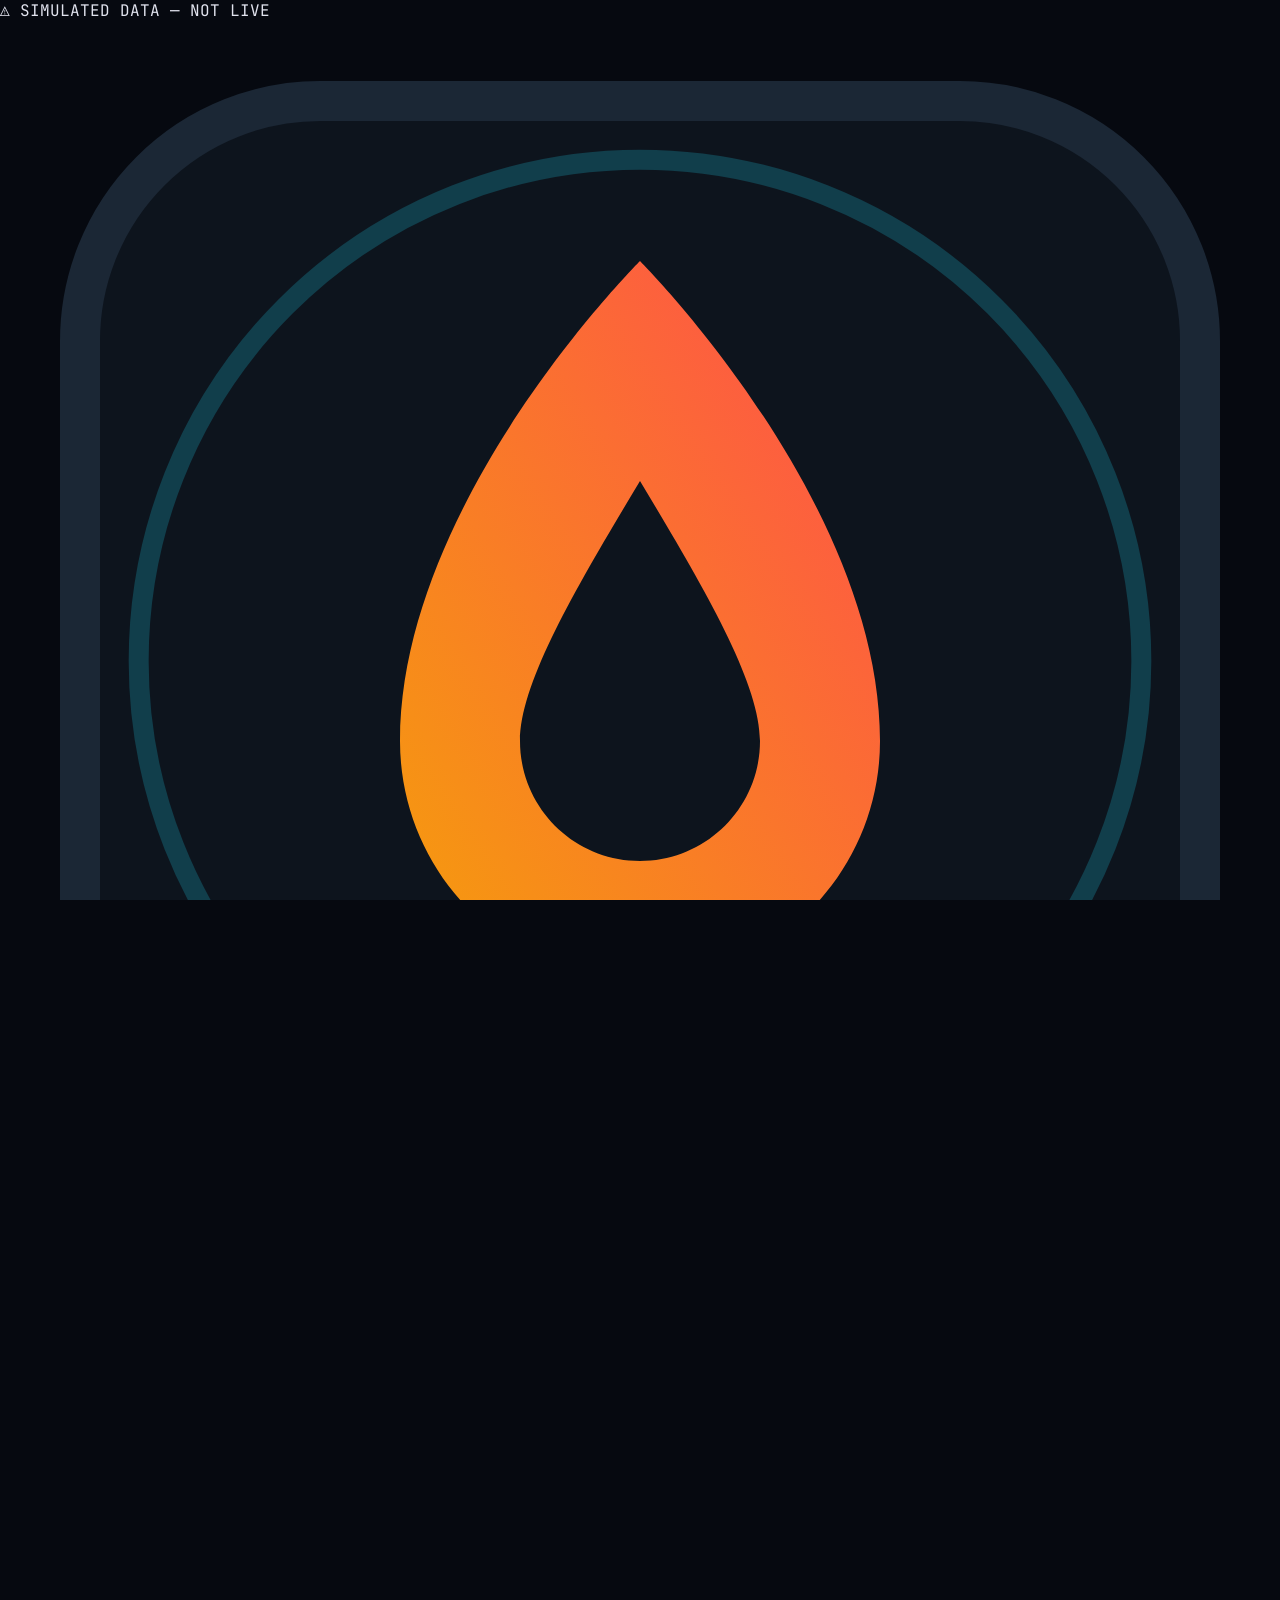
==== commit dca4f937: "feat: live telemetry funnel strip, candidate leak honest framing, and README front-page ground truth" ====
--- a/index.html
+++ b/index.html
@@ -327,6 +327,19 @@
           <!-- CENTRE COLUMN: MAP & TERMINAL -->
           <div class="flex-1 flex flex-col min-w-0 h-full relative overflow-hidden mc-map-column">
             
+            <!-- Funnel & Hero Telemetry Strip (T1) -->
+            <div id="mission-control-funnel-strip" class="hud-border border-b border-t-0 border-x-0 bg-[#0d141d]/95 px-3 py-1.5 flex flex-wrap items-center justify-between gap-sm shrink-0 z-30 font-data-mono text-[11px] backdrop-blur-sm mc-funnel-strip">
+              <!-- Honest Funnel Sentence -->
+              <div id="funnel-sentence-container" class="flex items-center gap-sm flex-wrap text-on-surface-variant overflow-hidden">
+                <span class="w-1.5 h-1.5 rounded-full bg-cyan-400 animate-pulse shrink-0"></span>
+                <span id="funnel-prose" class="text-on-surface font-medium leading-snug">data unavailable</span>
+              </div>
+              <!-- Hero Evidence Chips -->
+              <div id="funnel-hero-chips" class="flex items-center gap-1.5 flex-wrap shrink-0">
+                <span class="text-on-surface-variant/70 italic text-[10px]">data unavailable</span>
+              </div>
+            </div>
+
             <!-- Geospatial Map Canvas Container -->
             <div class="flex-1 relative overflow-hidden bg-[#060910] cyber-grid min-h-0 mc-map-canvas-box">
               
@@ -1029,6 +1042,12 @@
               </div>
             </div>
           </header>
+
+          <!-- Candidate Leak Framing Callout (T3) -->
+          <div id="dossier-leak-framing" class="hidden hud-panel hud-border p-sm rounded bg-amber-950/40 border-amber-600/70 text-amber-200 font-data-mono text-[11px] flex items-center gap-sm">
+            <span class="material-symbols-outlined text-amber-400 text-[18px]">warning</span>
+            <span id="dossier-leak-framing-text"></span>
+          </div>
 
           <!-- Dossier Grid -->
           <div class="grid grid-cols-1 lg:grid-cols-3 gap-md">
--- a/css/styles.css
+++ b/css/styles.css
@@ -640,6 +640,26 @@
     overflow-x: auto !important;
     white-space: nowrap !important;
   }
+  /* Funnel & Hero Telemetry Strip (T1) */
+  .mc-funnel-strip {
+    border-bottom: 1px solid rgba(34, 211, 238, 0.25);
+    background: #0d141d;
+    transition: all 0.15s ease-in-out;
+  }
+  .mc-funnel-strip #funnel-hero-chips button:hover {
+    filter: brightness(1.15);
+  }
+  @media (max-width: 767px) {
+    .mc-funnel-strip {
+      padding: 6px 10px !important;
+      gap: 6px !important;
+    }
+    .mc-funnel-strip #funnel-hero-chips {
+      overflow-x: auto !important;
+      max-width: 100% !important;
+      white-space: nowrap !important;
+    }
+  }
   /* 2. Hero Chips Row */
   .hero-chips-container {
     position: relative !important;
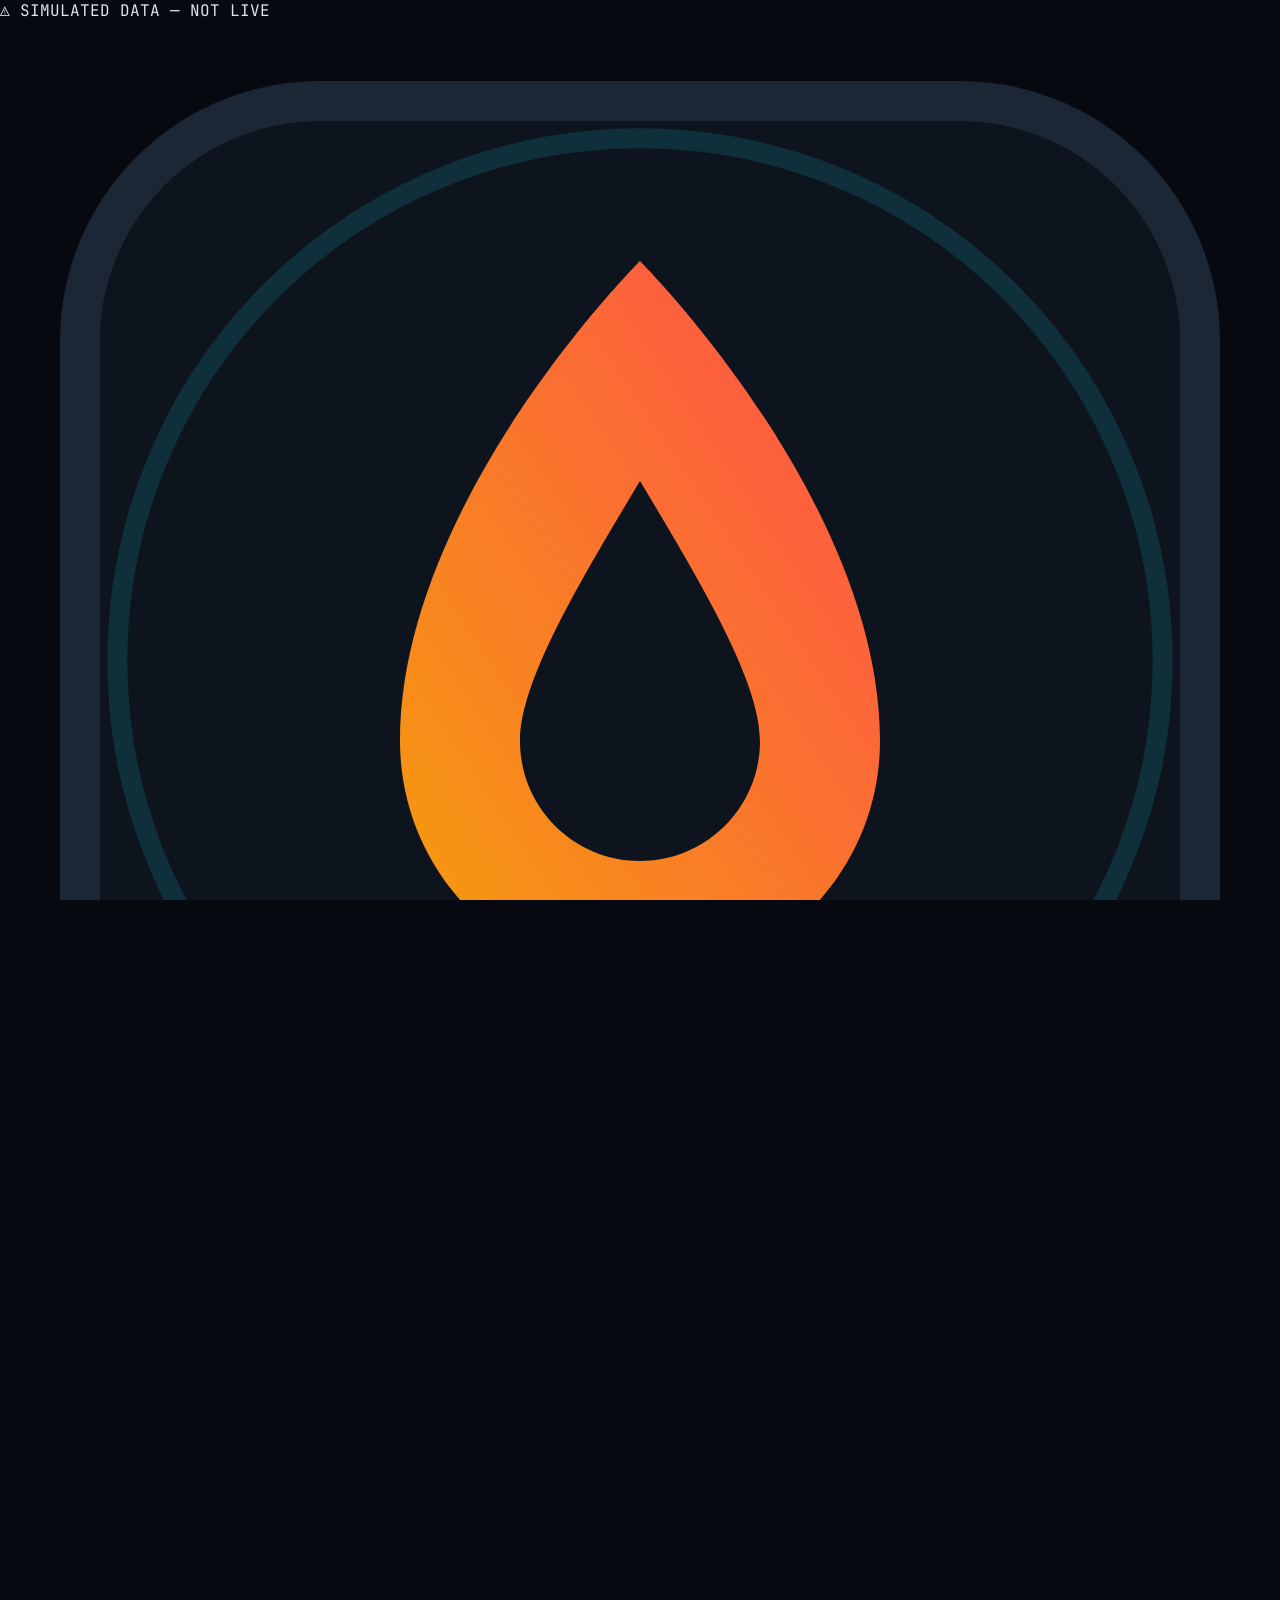
==== commit c80afb58: "feat(polish): complete T1-T4 deadline polish, dynamic telemetry strip and honest framing" ====
--- a/index.html
+++ b/index.html
@@ -286,40 +286,8 @@
 
             <!-- Class Distribution Bar -->
             <div class="hud-border border-x-0 border-b-0 bg-surface-dim/50 p-base flex flex-col justify-end shrink-0">
-              <span class="font-label-caps text-[9px] text-on-surface-variant mb-xs">CLASS DISTRIBUTION (LIVE /API/STATS)</span>
-              <div class="space-y-1" id="class-distribution-container">
-                <div class="flex items-center gap-xs">
-                  <div class="w-2 h-2 rounded-sm bg-[#ffa94d]"></div>
-                  <span class="font-label-caps text-[9px] w-20 truncate">Gas Flare</span>
-                  <div class="flex-1 h-[3px] bg-surface-container rounded-full overflow-hidden">
-                    <div class="h-full bg-[#ffa94d] w-[4.9%]"></div>
-                  </div>
-                  <span class="font-data-mono text-[9px] text-on-surface-variant">2 (4.9%)</span>
-                </div>
-                <div class="flex items-center gap-xs">
-                  <div class="w-2 h-2 rounded-sm bg-cyan-400"></div>
-                  <span class="font-label-caps text-[9px] w-20 truncate">Fugitive Leak</span>
-                  <div class="flex-1 h-[3px] bg-surface-container rounded-full overflow-hidden">
-                    <div class="h-full bg-cyan-400 w-[4.9%]"></div>
-                  </div>
-                  <span class="font-data-mono text-[9px] text-on-surface-variant">2 (4.9%)</span>
-                </div>
-                <div class="flex items-center gap-xs">
-                  <div class="w-2 h-2 rounded-sm bg-emerald-400"></div>
-                  <span class="font-label-caps text-[9px] w-20 truncate">Wildfire</span>
-                  <div class="flex-1 h-[3px] bg-surface-container rounded-full overflow-hidden">
-                    <div class="h-full bg-emerald-400 w-[2.4%]"></div>
-                  </div>
-                  <span class="font-data-mono text-[9px] text-on-surface-variant">1 (2.4%)</span>
-                </div>
-                <div class="flex items-center gap-xs">
-                  <div class="w-2 h-2 rounded-sm bg-slate-400"></div>
-                  <span class="font-label-caps text-[9px] w-20 truncate">Unresolved</span>
-                  <div class="flex-1 h-[3px] bg-surface-container rounded-full overflow-hidden">
-                    <div class="h-full bg-slate-400 w-[87.8%]"></div>
-                  </div>
-                  <span class="font-data-mono text-[9px] text-on-surface-variant">36 (87.8%)</span>
-                </div>
+              <span class="font-label-caps text-[9px] text-on-surface-variant mb-xs">CLASS DISTRIBUTION (LIVE /API/STATS)</s              <div class="space-y-1" id="class-distribution-container">
+                <div class="text-[10px] text-on-surface-variant italic py-1">Loading telemetry distribution...</div>
               </div>
             </div>
           </div>
@@ -353,7 +321,7 @@
                     DARK TILES
                   </button>
                   <button id="btn-map-satellite" class="px-2 py-0.5 rounded-sm font-label-caps text-[9px] bg-surface-container text-on-surface-variant hover:text-primary transition-all" title="Esri World Imagery satellite telemetry layer">
-                    SATELLITE TILES
+                    SATELLITE
                   </button>
                 </div>
 
@@ -362,10 +330,10 @@
                 <!-- Corridor Facility Attribution Toggle (C4) -->
                 <div class="flex items-center gap-[2px]">
                   <button id="filter-corridor-btn" class="px-2 py-0.5 rounded-sm font-label-caps text-[9px] bg-primary text-black font-bold transition-all" title="Default view: Industrial Corridor facilities">
-                    CORRIDOR SITES (4)
+                    CORRIDOR SITES
                   </button>
                   <button id="filter-all-btn" class="px-2 py-0.5 rounded-sm font-label-caps text-[9px] bg-surface-container text-on-surface-variant hover:text-primary transition-all" title="Show all raw window telemetry">
-                    ALL DETECTIONS (41)
+                    ALL DETECTIONS
                   </button>
                 </div>
 
@@ -374,23 +342,23 @@
                 <!-- Condition C4 Live Unattributed Count -->
                 <div id="unresolved-count-badge" class="px-2 py-0.5 rounded-sm font-data-mono text-[9px] bg-amber-950/70 text-amber-300 border border-amber-800/80 flex items-center gap-1 shadow-sm" title="Condition C4: Deliberately unattributed non-industrial thermal activity">
                   <span class="w-1.5 h-1.5 rounded-full bg-amber-400"></span>
-                  <span>36 non-industrial thermal activity in window — deliberately unattributed</span>
+                  <span>-- non-industrial thermal activity in window — deliberately unattributed</span>
                 </div>
               </div>
 
               <!-- Real Hero Quick-Focus Deep-Link Chips (Condition C5) -->
               <div class="absolute top-10 left-base bg-surface-dim/95 hud-border px-2 py-1 rounded-sm backdrop-blur-sm flex items-center gap-2 z-20 shadow-md hero-chips-container">
                 <span class="font-label-caps text-[8.5px] text-cyan-400 font-bold tracking-wider shrink-0">HERO DETECTIONS:</span>
-                <button id="hero-flare-1-btn" class="px-1.5 py-0.5 rounded-sm font-data-mono text-[9px] bg-orange-950/60 hover:bg-orange-900/80 text-[#ffa94d] border border-[#ffa94d]/50 font-bold transition-all flex items-center gap-1 cursor-pointer shrink-0" title="Hazira LNG/Steel Flare #1 (492m, T_fire=486.1K, FRP=9.2MW)">
+                <button id="hero-flare-1-btn" class="px-1.5 py-0.5 rounded-sm font-data-mono text-[9px] bg-orange-950/60 hover:bg-orange-900/80 text-[#ffa94d] border border-[#ffa94d]/50 font-bold transition-all flex items-center gap-1 cursor-pointer shrink-0" title="Hazira LNG/Steel Flare #1">
                   <span>🔥 Flare #1 (Hazira)</span>
                 </button>
-                <button id="hero-flare-2-btn" class="px-1.5 py-0.5 rounded-sm font-data-mono text-[9px] bg-orange-950/60 hover:bg-orange-900/80 text-[#ffa94d] border border-[#ffa94d]/50 font-bold transition-all flex items-center gap-1 cursor-pointer shrink-0" title="Hazira LNG/Steel Flare #2 (535m, T_fire=506.1K, FRP=10.4MW)">
+                <button id="hero-flare-2-btn" class="px-1.5 py-0.5 rounded-sm font-data-mono text-[9px] bg-orange-950/60 hover:bg-orange-900/80 text-[#ffa94d] border border-[#ffa94d]/50 font-bold transition-all flex items-center gap-1 cursor-pointer shrink-0" title="Hazira LNG/Steel Flare #2">
                   <span>🔥 Flare #2 (Hazira)</span>
                 </button>
-                <button id="hero-leak-btn" class="px-1.5 py-0.5 rounded-sm font-data-mono text-[9px] bg-purple-950/60 hover:bg-purple-900/80 text-[#b197fc] border border-[#b197fc]/50 font-bold transition-all flex items-center gap-1 cursor-pointer shrink-0" title="Hazira LNG/Steel Candidate Leak (826m, conf: 0.55)">
-                  <span>⚠ Candidate Leak (Hazira · 0.55)</span>
+                <button id="hero-leak-btn" class="px-1.5 py-0.5 rounded-sm font-data-mono text-[9px] bg-purple-950/60 hover:bg-purple-900/80 text-[#b197fc] border border-[#b197fc]/50 font-bold transition-all flex items-center gap-1 cursor-pointer shrink-0" title="Hazira LNG/Steel Candidate Leak">
+                  <span>⚠ Candidate Leak (Hazira)</span>
                 </button>
-              </div>
+              </div>           </div>
 
               <!-- Radar Sweep (Vector Mode) -->
               <div id="map-radar-sweep" class="absolute inset-0 overflow-hidden pointer-events-none">
@@ -501,7 +469,7 @@
                     <div class="font-data-mono text-[13px] text-tertiary-container font-bold" id="insp-frp">—</div>
                   </div>
                   <div class="hud-border bg-surface-container/50 p-xs rounded-sm">
-                    <div class="font-label-caps text-[9px] text-on-surface-variant">CH4 EST</div>
+                    <div class="font-label-caps text-[9px] text-on-surface-variant" id="insp-ch4-label">MIR EXCESS (I4)</div>
                     <div class="font-data-mono text-[13px] text-on-surface" id="insp-ch4">—</div>
                   </div>
                   <div class="hud-border bg-surface-container/50 p-xs rounded-sm">
@@ -566,16 +534,16 @@
                 <div class="space-y-1.5 font-body-sm text-[10px] leading-relaxed text-on-surface-variant">
                   <div>
                     <span class="font-bold text-on-surface">FLARE Inversion Threshold (C2):</span>
-                    <span class="italic text-primary block">"empirically derived from a 5-day corridor sample (n=29); to be re-derived as more data arrives."</span>
-                    <span class="text-[9px] text-on-surface-variant/80 block mt-0.5">(T_fire ≥ 450 K operational threshold for 375m mixed pixels, not a physical constant).</span>
+                    <span id="limits-c2-text" class="italic text-primary block">Loading threshold disclosure...</span>
+                    <span class="text-[9px] text-on-surface-variant/80 block mt-0.5">(T_fire threshold for 375m mixed pixels, not a physical constant).</span>
                   </div>
                   <div class="pt-1 border-t border-outline-variant/40">
                     <span class="font-bold text-on-surface">Candidate Leak Framing (C3):</span>
-                    <span class="block">Detections <code class="text-primary font-data-mono">AV-07D8247D</code> & <code class="text-primary font-data-mono">AV-EF7A2C35</code> classified as <em>"candidate fugitive thermal anomaly - low confidence"</em> (conf: 0.55, T_fire null); requires optical or forward ground verification.</span>
+                    <span id="limits-c3-text" class="block">Loading candidate leak disclosure...</span>
                   </div>
                   <div class="pt-1 border-t border-outline-variant/40">
                     <span class="font-bold text-on-surface">Unattributed Non-Industrial Activity (C4):</span>
-                    <span class="block"><span id="limits-unresolved-count" class="font-bold text-amber-400 font-data-mono">36</span> non-industrial thermal clusters in window — deliberately unattributed to prevent false facility attribution.</span>
+                    <span class="block"><span id="limits-unresolved-count" class="font-bold text-amber-400 font-data-mono">--</span> non-industrial thermal clusters in window — deliberately unattributed to prevent false facility attribution.</span>
                   </div>
                 </div>
               </div>
@@ -609,19 +577,10 @@
           <div class="flex-1 p-md flex gap-lg min-h-0 overflow-hidden">
             <!-- Radiance Histogram Area -->
             <div class="flex-1 hud-border bg-surface-container/30 rounded-sm relative p-sm flex items-end min-h-0">
-              <span class="absolute top-sm left-sm font-label-caps text-[9px] text-on-surface-variant" id="radiance-histogram-label">RETRIEVED T_FIRE HISTOGRAM (357-711 K, n=29)</span>
+              <span class="absolute top-sm left-sm font-label-caps text-[9px] text-on-surface-variant" id="radiance-histogram-label">RETRIEVED T_FIRE HISTOGRAM</span>
               
               <div class="w-full flex items-end gap-[3px] h-28 opacity-90 pt-6" id="radiance-histogram-container">
-                <div class="flex-1 bg-outline-variant/40 h-[17%]" title="350-387 K: 1 detection"></div>
-                <div class="flex-1 bg-primary/70 h-[100%]" title="387-424 K: 6 detections"></div>
-                <div class="flex-1 bg-primary/70 h-[83%]" title="424-461 K: 5 detections"></div>
-                <div class="flex-1 bg-primary/70 h-[100%]" title="461-498 K: 6 detections"></div>
-                <div class="flex-1 bg-tertiary-container/80 h-[83%]" title="498-535 K: 5 detections"></div>
-                <div class="flex-1 bg-outline-variant/40 h-[17%]" title="535-572 K: 1 detection"></div>
-                <div class="flex-1 bg-tertiary-container/80 h-[33%]" title="572-609 K: 2 detections"></div>
-                <div class="flex-1 bg-tertiary-container/80 h-[33%]" title="609-646 K: 2 detections"></div>
-                <div class="flex-1 bg-[#1b2735] h-[0%]" title="646-683 K: 0 detections"></div>
-                <div class="flex-1 bg-error/90 h-[17%]" title="683-720 K: 1 detection"></div>
+                <div class="text-[10px] text-on-surface-variant italic p-2">Loading histogram...</div>
               </div>
               <div class="absolute bottom-1 left-2 text-[8px] font-data-mono text-on-surface-variant">350 K</div>
               <div class="absolute bottom-1 right-2 text-[8px] font-data-mono text-on-surface-variant">720 K</div>
@@ -853,7 +812,7 @@
               <span class="material-symbols-outlined text-[14px] text-tertiary">scatter_plot</span>
             </div>
             <div class="flex items-baseline gap-2">
-              <span class="font-data-mono text-[28px] text-on-surface font-bold" id="kpi-total-detections">41</span>
+              <span class="font-data-mono text-[28px] text-on-surface font-bold" id="kpi-total-detections">--</span>
               <span class="font-data-mono text-[11px] text-primary">NRT CORRIDOR</span>
             </div>
           </div>
@@ -864,7 +823,7 @@
               <span class="material-symbols-outlined text-[14px] text-[#ffa94d]">local_fire_department</span>
             </div>
             <div class="flex items-baseline gap-2">
-              <span class="font-data-mono text-[28px] text-on-surface font-bold text-[#ffa94d]" id="kpi-flares-count">2</span>
+              <span class="font-data-mono text-[28px] text-on-surface font-bold text-[#ffa94d]" id="kpi-flares-count">--</span>
               <span class="font-data-mono text-[11px] text-on-surface-variant">T_fire ≥ 450 K</span>
             </div>
           </div>
@@ -875,7 +834,7 @@
               <span class="material-symbols-outlined text-[14px] text-cyan-400">warning</span>
             </div>
             <div class="flex items-baseline gap-2">
-              <span class="font-data-mono text-[28px] text-cyan-400 font-bold" id="kpi-leaks-count">2</span>
+              <span class="font-data-mono text-[28px] text-cyan-400 font-bold" id="kpi-leaks-count">--</span>
               <span class="font-data-mono text-[11px] text-cyan-400 font-bold">HAZIRA PROX.</span>
             </div>
           </div>
@@ -886,8 +845,8 @@
               <span class="material-symbols-outlined text-[14px] text-emerald-400">functions</span>
             </div>
             <div class="flex items-baseline gap-2">
-              <span class="font-data-mono text-[28px] text-on-surface font-bold" id="kpi-dozier-converged">29 / 41</span>
-              <span class="font-data-mono text-[11px] text-emerald-400 font-bold">70.7% CONV</span>
+              <span class="font-data-mono text-[28px] text-on-surface font-bold" id="kpi-dozier-converged">-- / --</span>
+              <span class="font-data-mono text-[11px] text-emerald-400 font-bold" id="kpi-dozier-pct">--% CONV</span>
             </div>
           </div>
 
@@ -946,11 +905,11 @@
                 </div>
                 <div class="bg-surface-container/50 border border-outline-variant p-2 rounded">
                   <span class="text-amber-400 text-[10px] block font-bold mb-1">UNRESOLVED ACTIVITY DISCLOSURE:</span>
-                  <span class="text-on-surface-variant text-[10px]">36 non-industrial thermal activities in window — deliberately unattributed to prevent false regulatory compliance actions.</span>
+                  <span class="text-on-surface-variant text-[10px]"><span id="analytics-unres-count">--</span> non-industrial thermal activities in window — deliberately unattributed to prevent false regulatory compliance actions.</span>
                 </div>
                 <div class="bg-surface-container/50 border border-outline-variant p-2 rounded">
                   <span class="text-cyan-400 text-[10px] block font-bold mb-1">PHYSICAL THRESHOLD CRITERION:</span>
-                  <span class="text-on-surface-variant text-[10px]">FLARE T_fire ≥ 450 K empirically derived from corridor sample (n=29); candidate leaks AV-07D8247D and AV-EF7A2C35 flagged for optical verification.</span>
+                  <span class="text-on-surface-variant text-[10px]" id="analytics-threshold-disclosure">Loading threshold disclosure...</span>
                 </div>
               </div>
             </div>
@@ -962,24 +921,24 @@
                   <span class="material-symbols-outlined text-[14px] text-on-surface-variant">pie_chart</span>
                   Attribution Breakdown
                 </span>
-                <span class="font-data-mono text-[10px] text-on-surface-variant">41 TOTAL DETECTIONS</span>
+                <span class="font-data-mono text-[10px] text-on-surface-variant" id="analytics-total-count">-- TOTAL DETECTIONS</span>
               </div>
               <div class="flex-1 p-3 flex flex-col justify-around font-data-mono text-[11px]">
                 <div class="flex justify-between items-center border-b border-outline-variant/30 pb-1">
                   <span class="text-[#ffa94d]">Gas Flares (FLARE):</span>
-                  <span class="font-bold text-[#ffa94d]">2 (Hazira LNG/Steel)</span>
+                  <span class="font-bold text-[#ffa94d]" id="analytics-breakdown-flares">-- (Hazira LNG/Steel)</span>
                 </div>
                 <div class="flex justify-between items-center border-b border-outline-variant/30 pb-1">
                   <span class="text-cyan-400">Candidate Leaks (LEAK):</span>
-                  <span class="font-bold text-cyan-400">2 (Hazira Proximate)</span>
+                  <span class="font-bold text-cyan-400" id="analytics-breakdown-leaks">-- (Hazira Proximate)</span>
                 </div>
                 <div class="flex justify-between items-center border-b border-outline-variant/30 pb-1">
                   <span class="text-emerald-400">Wildfire / Vegetation (WILD):</span>
-                  <span class="font-bold text-emerald-400">1</span>
+                  <span class="font-bold text-emerald-400" id="analytics-breakdown-wild">--</span>
                 </div>
                 <div class="flex justify-between items-center">
                   <span class="text-slate-400">Unresolved Non-Industrial:</span>
-                  <span class="font-bold text-slate-400">36</span>
+                  <span class="font-bold text-slate-400" id="analytics-breakdown-unres">--</span>
                 </div>
               </div>
             </div>
@@ -1171,7 +1130,7 @@
                   </svg>
                   
                   <div class="absolute top-4 right-4 bg-surface-container-high border border-outline-variant p-sm text-data-mono font-data-mono text-xs rounded">
-                    T = <span id="dossier-t-retrieved">486.1 K</span> <span class="text-error">(RETRIEVED)</span>
+                    T = <span id="dossier-t-retrieved">-- K</span> <span class="text-error">(RETRIEVED)</span>
                   </div>
                 </div>
                 <div class="flex justify-between text-data-mono font-data-mono text-outline text-[10px] mt-xs">
@@ -1298,11 +1257,11 @@
               </div>
               <div>
                 <span class="text-label-caps font-label-caps text-on-surface-variant block mb-xs">WINDOW MATCHES</span>
-                <span id="fac-profile-matches" class="text-data-mono font-data-mono text-primary font-bold">4 DETECTIONS</span>
+                <span id="fac-profile-matches" class="text-data-mono font-data-mono text-primary font-bold">-- DETECTIONS</span>
               </div>
               <div>
                 <span class="text-label-caps font-label-caps text-on-surface-variant block mb-xs">ACTIVE CLUSTER PEAK</span>
-                <span id="fac-profile-peak" class="text-data-mono font-data-mono text-tertiary-container font-bold">10.4 MW (506.1 K)</span>
+                <span id="fac-profile-peak" class="text-data-mono font-data-mono text-tertiary-container font-bold">-- MW (-- K)</span>
               </div>
             </div>
           </div>
@@ -1321,15 +1280,15 @@
                 </div>
                 <div class="flex justify-between">
                   <span class="text-on-surface-variant">Associated Flaring:</span>
-                  <span class="text-primary font-bold" id="fac-flares-count">2 Clusters</span>
+                  <span class="text-primary font-bold" id="fac-flares-count">-- Clusters</span>
                 </div>
                 <div class="flex justify-between">
                   <span class="text-on-surface-variant">Candidate Fugitives:</span>
-                  <span class="text-cyan-400 font-bold" id="fac-leaks-count">2 Clusters</span>
+                  <span class="text-cyan-400 font-bold" id="fac-leaks-count">-- Clusters</span>
                 </div>
                 <div class="flex justify-between">
                   <span class="text-on-surface-variant">Dozier Convergence:</span>
-                  <span class="text-emerald-400 font-bold" id="fac-dozier-status">2/2 Flares Converged</span>
+                  <span class="text-emerald-400 font-bold" id="fac-dozier-status">-- Flares Converged</span>
                 </div>
               </div>
             </div>
@@ -1346,7 +1305,7 @@
         <div class="hud-panel rounded flex flex-col shrink-0">
           <div class="hud-header-bg px-md py-sm flex justify-between items-center rounded-t">
             <span class="text-label-caps font-label-caps text-on-surface">ACTIVE WINDOW DETECTIONS MATCHED TO FACILITY</span>
-            <span class="text-data-mono font-data-mono text-[10px] text-primary" id="fac-matched-count-badge">4 MATCHED IN 5-DAY NRT</span>
+            <span class="text-data-mono font-data-mono text-[10px] text-primary" id="fac-matched-count-badge">-- MATCHED IN 5-DAY NRT</span>
           </div>
           <div class="w-full overflow-x-auto">
             <table class="w-full text-left border-collapse">
@@ -1362,41 +1321,8 @@
                 </tr>
               </thead>
               <tbody id="fac-matched-table-body" class="text-data-mono font-data-mono text-[12px]">
-                <tr class="border-b border-outline-variant hover:bg-surface-container-highest transition-colors">
-                  <td class="px-md py-sm font-bold text-primary" data-label="DETECTION ID">AV-0B12A4B9</td>
-                  <td class="px-md py-sm" data-label="VERDICT / CLASS"><span style="color: #ffa94d">GAS FLARE</span></td>
-                  <td class="px-md py-sm" data-label="DISTANCE">492.4 m</td>
-                  <td class="px-md py-sm" data-label="RETRIEVED TEMP">486.1 K</td>
-                  <td class="px-md py-sm text-tertiary-container font-bold" data-label="FRP">9.23 MW</td>
-                  <td class="px-md py-sm" data-label="CONFIDENCE">conf=0.900</td>
-                  <td class="px-md py-sm text-on-surface-variant" data-label="DIURNAL">FLAT_24H</td>
-                </tr>
-                <tr class="border-b border-outline-variant hover:bg-surface-container-highest transition-colors bg-surface-container-lowest/30">
-                  <td class="px-md py-sm font-bold text-primary" data-label="DETECTION ID">AV-95BA9779</td>
-                  <td class="px-md py-sm" data-label="VERDICT / CLASS"><span style="color: #ffa94d">GAS FLARE</span></td>
-                  <td class="px-md py-sm" data-label="DISTANCE">535.4 m</td>
-                  <td class="px-md py-sm" data-label="RETRIEVED TEMP">506.1 K</td>
-                  <td class="px-md py-sm text-tertiary-container font-bold" data-label="FRP">10.37 MW</td>
-                  <td class="px-md py-sm" data-label="CONFIDENCE">conf=0.900</td>
-                  <td class="px-md py-sm text-on-surface-variant" data-label="DIURNAL">SPIKE_DECAY</td>
-                </tr>
-                <tr class="border-b border-outline-variant hover:bg-surface-container-highest transition-colors">
-                  <td class="px-md py-sm font-bold text-primary" data-label="DETECTION ID">AV-07D8247D</td>
-                  <td class="px-md py-sm" data-label="VERDICT / CLASS"><span style="color: #22d3ee">candidate fugitive thermal anomaly - low confidence (0.55)</span></td>
-                  <td class="px-md py-sm" data-label="DISTANCE">825.6 m</td>
-                  <td class="px-md py-sm" data-label="RETRIEVED TEMP">—</td>
-                  <td class="px-md py-sm text-tertiary-container font-bold" data-label="FRP">2.11 MW</td>
-                  <td class="px-md py-sm" data-label="CONFIDENCE">conf=0.550</td>
-                  <td class="px-md py-sm text-on-surface-variant" data-label="DIURNAL">SPARSE</td>
-                </tr>
-                <tr class="border-b border-outline-variant hover:bg-surface-container-highest transition-colors bg-surface-container-lowest/30">
-                  <td class="px-md py-sm font-bold text-primary" data-label="DETECTION ID">AV-EF7A2C35</td>
-                  <td class="px-md py-sm" data-label="VERDICT / CLASS"><span style="color: #22d3ee">candidate fugitive thermal anomaly - low confidence (0.55)</span></td>
-                  <td class="px-md py-sm" data-label="DISTANCE">1372.0 m</td>
-                  <td class="px-md py-sm" data-label="RETRIEVED TEMP">—</td>
-                  <td class="px-md py-sm text-tertiary-container font-bold" data-label="FRP">1.84 MW</td>
-                  <td class="px-md py-sm" data-label="CONFIDENCE">conf=0.550</td>
-                  <td class="px-md py-sm text-on-surface-variant" data-label="DIURNAL">SPARSE</td>
+                <tr>
+                  <td colspan="7" class="px-md py-sm text-center text-on-surface-variant italic">Loading matched facility detections from API...</td>
                 </tr>
               </tbody>
             </table>
@@ -1470,7 +1396,7 @@
         <div class="bg-surface-container/60 p-sm rounded border border-outline-variant flex items-center justify-between">
           <div>
             <div class="font-label-caps text-[10px] text-cyan-400 font-bold">GUJARAT INDUSTRIAL CORRIDOR BUNDLE</div>
-            <div class="font-data-mono text-[9px] text-on-surface-variant">170 raw FIRMS detections · 5 days · Hazira / Jamnagar</div>
+            <div class="font-data-mono text-[9px] text-on-surface-variant"><span id="corridor-raw-count">--</span> raw FIRMS detections · 5 days · Hazira / Jamnagar</div>
           </div>
           <button id="run-corridor-btn" class="bg-primary text-[#060910] hover:bg-cyan-300 font-label-caps text-[10px] font-bold px-3 py-1.5 rounded transition-all flex items-center gap-1 shadow-[0_0_8px_rgba(34,211,238,0.3)]">
             <span class="material-symbols-outlined text-[14px]">play_arrow</span> RUN PIPELINE
@@ -1579,15 +1505,15 @@
         <div class="hud-border bg-surface-container p-sm rounded space-y-xs font-data-mono text-[11px]">
           <div class="flex justify-between">
             <span class="text-on-surface-variant">INCIDENT ID:</span>
-            <span class="text-primary font-bold" id="dispatch-incident-id">AV-0B12A4B9</span>
+            <span class="text-primary font-bold" id="dispatch-incident-id">--</span>
           </div>
           <div class="flex justify-between">
             <span class="text-on-surface-variant">TARGET LOCATION:</span>
-            <span class="text-on-surface" id="dispatch-target-loc">Hazira LNG/Steel (21.106° N, 72.641° E)</span>
+            <span class="text-on-surface" id="dispatch-target-loc">--</span>
           </div>
           <div class="flex justify-between">
             <span class="text-on-surface-variant">RETRIEVED TEMP / FRP:</span>
-            <span class="text-error font-bold" id="dispatch-temp-frp">486.1 K / 9.23 MW (GAS FLARE)</span>
+            <span class="text-error font-bold" id="dispatch-temp-frp">-- K / -- MW</span>
           </div>
           <div class="flex justify-between">
             <span class="text-on-surface-variant">PRIMARY RELAY:</span>
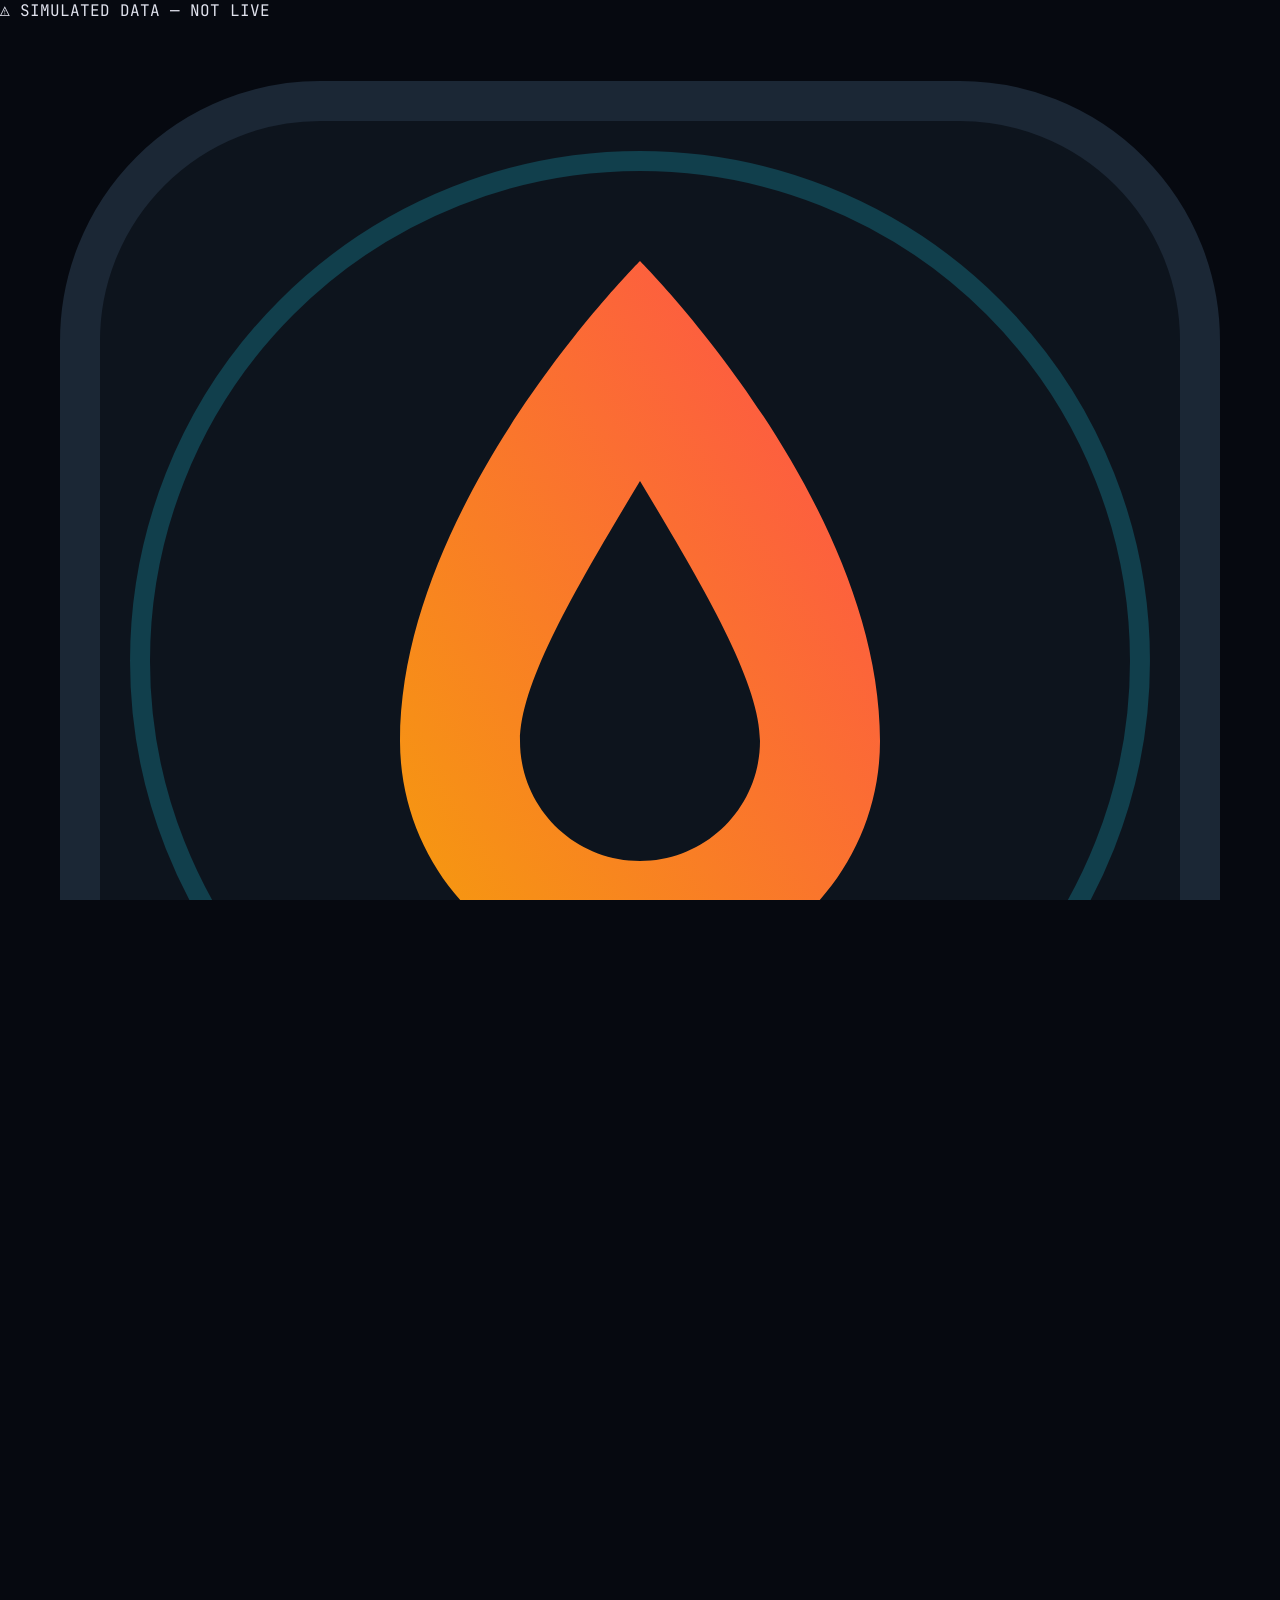
==== commit 3e82be5c: "made changes in the UI/UX" ====
--- a/index.html
+++ b/index.html
@@ -4,6 +4,7 @@
   <meta charset="utf-8"/>
   <meta content="width=device-width, initial-scale=1.0" name="viewport"/>
   <title>AGNIVANI - Industrial Thermal Anomaly Intelligence Grid</title>
+  <link rel="icon" href="data:image/svg+xml,<svg xmlns='http://www.w3.org/2000/svg' viewBox='0 0 100 100'><text y='.9em' font-size='90'>🔥</text></svg>"/>
   
   <!-- Tailwind CSS & Plugins -->
   <script src="https://cdn.tailwindcss.com?plugins=forms,container-queries"></script>
@@ -286,7 +287,8 @@
 
             <!-- Class Distribution Bar -->
             <div class="hud-border border-x-0 border-b-0 bg-surface-dim/50 p-base flex flex-col justify-end shrink-0">
-              <span class="font-label-caps text-[9px] text-on-surface-variant mb-xs">CLASS DISTRIBUTION (LIVE /API/STATS)</s              <div class="space-y-1" id="class-distribution-container">
+              <span class="font-label-caps text-[9px] text-on-surface-variant mb-xs">CLASS DISTRIBUTION (LIVE /API/STATS)</span>
+              <div class="space-y-1" id="class-distribution-container">
                 <div class="text-[10px] text-on-surface-variant italic py-1">Loading telemetry distribution...</div>
               </div>
             </div>
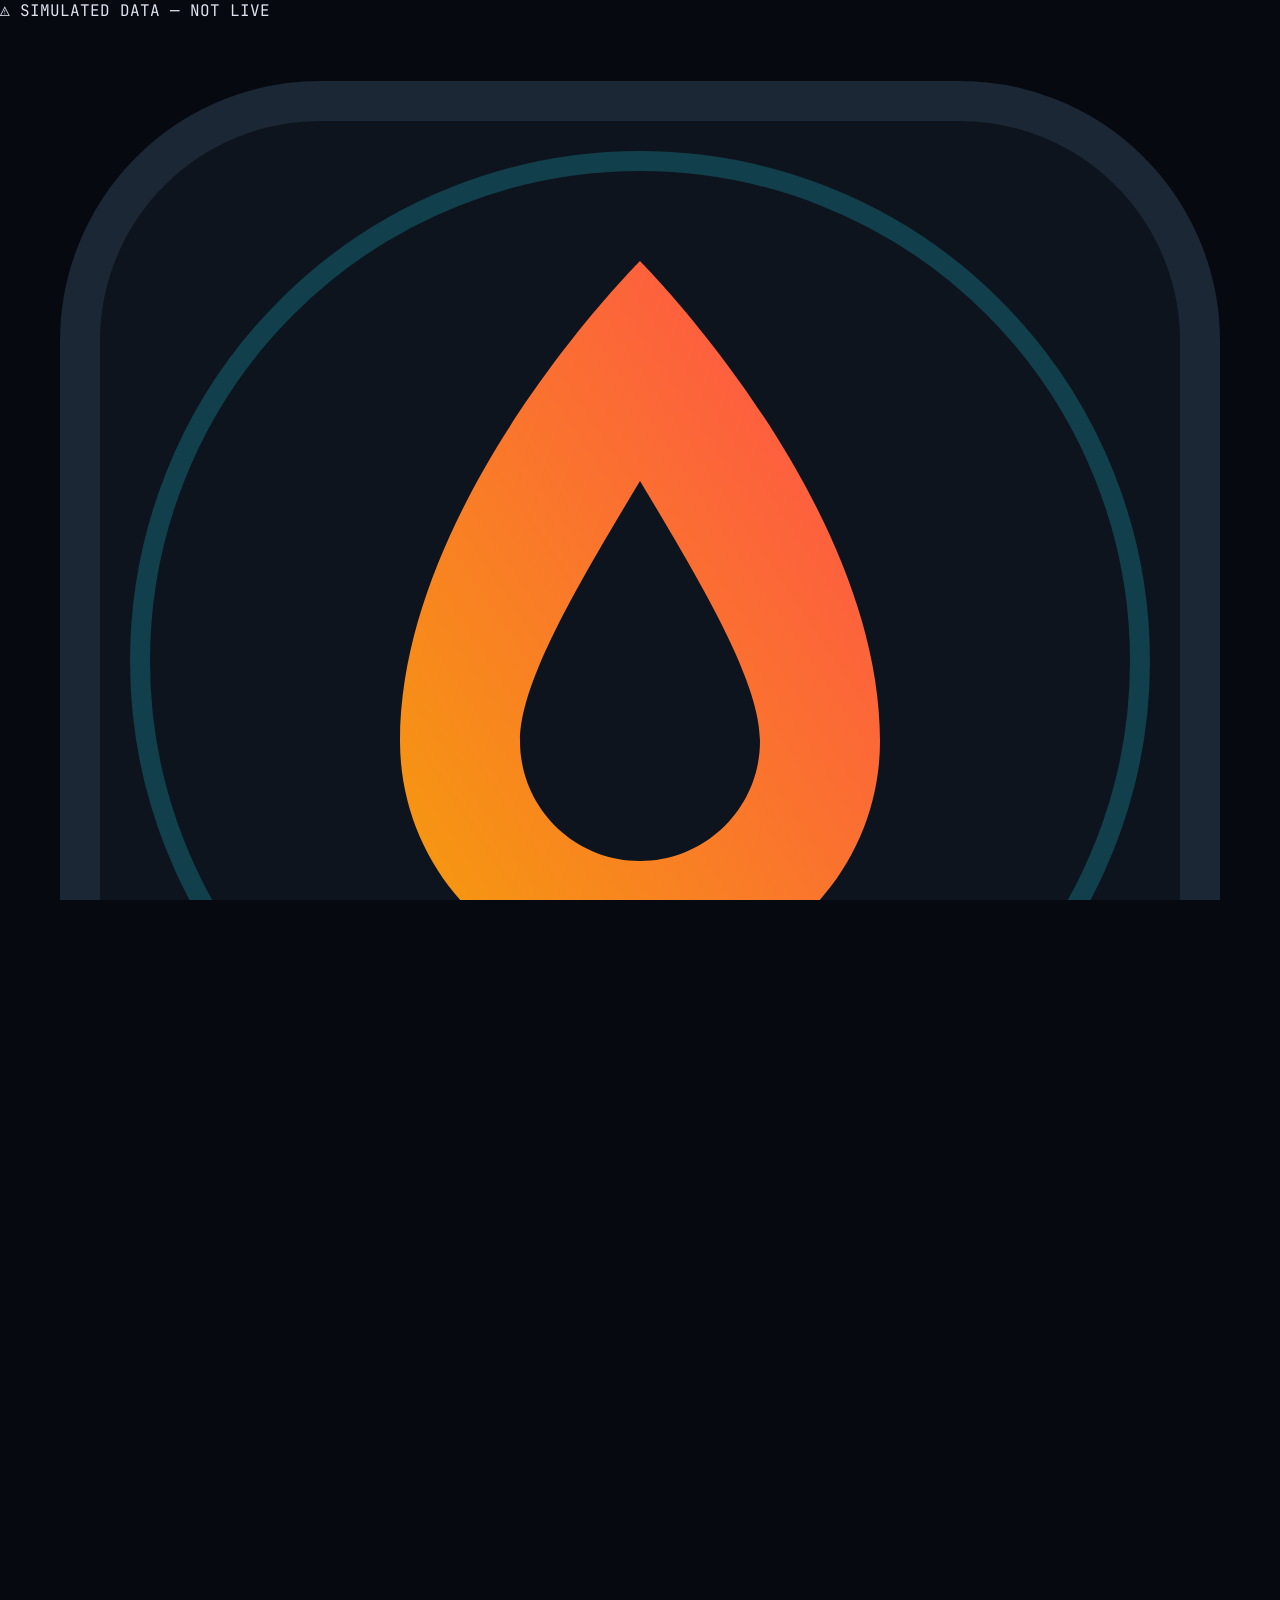
==== commit 81f4165e: "change in .html file and resolved the map error" ====
--- a/index.html
+++ b/index.html
@@ -360,7 +360,7 @@
                 <button id="hero-leak-btn" class="px-1.5 py-0.5 rounded-sm font-data-mono text-[9px] bg-purple-950/60 hover:bg-purple-900/80 text-[#b197fc] border border-[#b197fc]/50 font-bold transition-all flex items-center gap-1 cursor-pointer shrink-0" title="Hazira LNG/Steel Candidate Leak">
                   <span>⚠ Candidate Leak (Hazira)</span>
                 </button>
-              </div>           </div>
+              </div>
 
               <!-- Radar Sweep (Vector Mode) -->
               <div id="map-radar-sweep" class="absolute inset-0 overflow-hidden pointer-events-none">
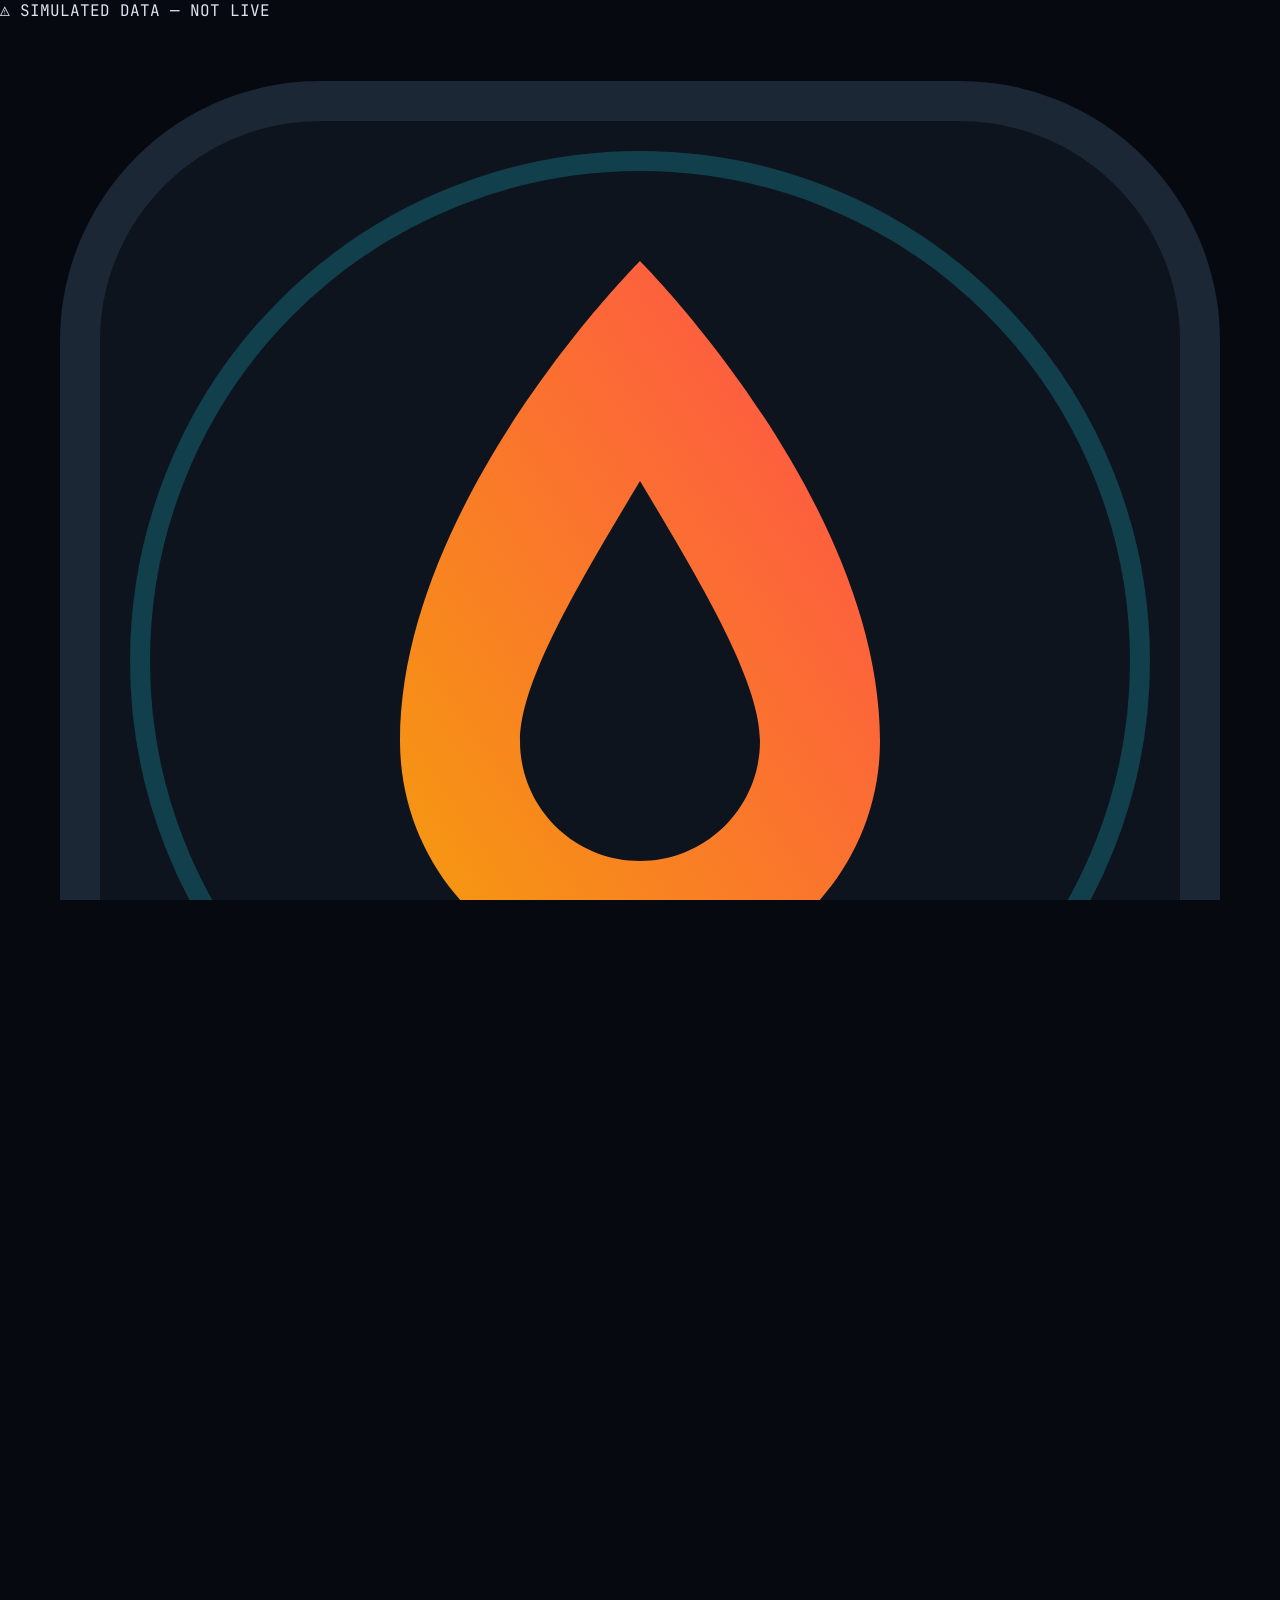
==== commit c46bb43d: "made the mission control page more responsivnase" ====
--- a/index.html
+++ b/index.html
@@ -271,6 +271,19 @@
       <!-- ==================== MODULE 1: MISSION CONTROL ==================== -->
       <div id="view-mission-control" class="view-panel active flex-1 flex flex-col h-full w-full overflow-hidden">
         
+        <!-- Funnel & Hero Telemetry Strip (T1) -->
+        <div id="mission-control-funnel-strip" class="hud-border border-b border-t-0 border-x-0 bg-[#0d141d]/95 px-3 py-1.5 flex flex-wrap items-center justify-between gap-sm shrink-0 z-30 font-data-mono text-[11px] backdrop-blur-sm mc-funnel-strip">
+          <!-- Honest Funnel Sentence -->
+          <div id="funnel-sentence-container" class="flex items-center gap-sm flex-wrap text-on-surface-variant overflow-hidden">
+            <span class="w-1.5 h-1.5 rounded-full bg-cyan-400 animate-pulse shrink-0"></span>
+            <span id="funnel-prose" class="text-on-surface font-medium leading-snug">data unavailable</span>
+          </div>
+          <!-- Hero Evidence Chips -->
+          <div id="funnel-hero-chips" class="flex items-center gap-1.5 flex-wrap shrink-0">
+            <span class="text-on-surface-variant/70 italic text-[10px]">data unavailable</span>
+          </div>
+        </div>
+
         <!-- Top 3-Column Area -->
         <div class="flex flex-1 overflow-hidden min-h-0 w-full mc-top-container">
           
@@ -297,19 +310,6 @@
           <!-- CENTRE COLUMN: MAP & TERMINAL -->
           <div class="flex-1 flex flex-col min-w-0 h-full relative overflow-hidden mc-map-column">
             
-            <!-- Funnel & Hero Telemetry Strip (T1) -->
-            <div id="mission-control-funnel-strip" class="hud-border border-b border-t-0 border-x-0 bg-[#0d141d]/95 px-3 py-1.5 flex flex-wrap items-center justify-between gap-sm shrink-0 z-30 font-data-mono text-[11px] backdrop-blur-sm mc-funnel-strip">
-              <!-- Honest Funnel Sentence -->
-              <div id="funnel-sentence-container" class="flex items-center gap-sm flex-wrap text-on-surface-variant overflow-hidden">
-                <span class="w-1.5 h-1.5 rounded-full bg-cyan-400 animate-pulse shrink-0"></span>
-                <span id="funnel-prose" class="text-on-surface font-medium leading-snug">data unavailable</span>
-              </div>
-              <!-- Hero Evidence Chips -->
-              <div id="funnel-hero-chips" class="flex items-center gap-1.5 flex-wrap shrink-0">
-                <span class="text-on-surface-variant/70 italic text-[10px]">data unavailable</span>
-              </div>
-            </div>
-
             <!-- Geospatial Map Canvas Container -->
             <div class="flex-1 relative overflow-hidden bg-[#060910] cyber-grid min-h-0 mc-map-canvas-box">
               
@@ -386,7 +386,7 @@
             </div>
 
             <!-- Terminal Pipeline Log -->
-            <div class="h-[158px] bg-black hud-border border-x-0 border-b-0 p-sm overflow-hidden flex flex-col shrink-0 mc-pipeline-box" id="mc-pipeline-box">
+            <div class="h-[190px] bg-black hud-border border-x-0 border-b-0 p-sm overflow-hidden flex flex-col shrink-0 mc-pipeline-box" id="mc-pipeline-box">
               <div class="flex items-center justify-between mb-xs opacity-70 cursor-pointer pipeline-header" id="pipeline-log-header">
                 <div class="flex items-center gap-xs">
                   <span class="material-symbols-outlined text-[14px] text-primary">terminal</span>
--- a/css/styles.css
+++ b/css/styles.css
@@ -284,12 +284,91 @@
 }
 
 /* ==========================================================================
-   LEAFLET MAP INTEGRATION STYLING
+   LEAFLET MAP & MISSION CONTROL INTEGRATION STYLING
    ========================================================================== */
+.mc-map-column {
+  display: flex;
+  flex-direction: column;
+  flex: 1 1 auto;
+  min-height: 0;
+  min-width: 0;
+}
+
+.mc-map-canvas-box {
+  flex: 1 1 auto;
+  min-height: 360px !important;
+  position: relative;
+  overflow: hidden;
+}
+
 #leaflet-map-container {
   width: 100%;
   height: 100%;
+  min-height: 360px !important;
   background: #060910;
+}
+
+.mc-pipeline-box {
+  height: 190px !important;
+  min-height: 190px;
+  flex-shrink: 0 !important;
+  display: flex !important;
+  flex-direction: column !important;
+}
+
+#terminal-log {
+  flex: 1 1 auto !important;
+  height: 155px;
+  min-height: 120px;
+  overflow-y: auto !important;
+}
+
+#terminal-log div {
+  opacity: 1 !important;
+}
+
+/* Funnel & Hero Telemetry Strip (T1) - Full-Width Desktop Band */
+.mc-funnel-strip {
+  width: 100% !important;
+  height: 34px !important;
+  min-height: 34px !important;
+  padding: 4px 12px !important;
+  flex-shrink: 0 !important;
+  display: flex !important;
+  align-items: center !important;
+  justify-content: space-between !important;
+  flex-wrap: nowrap !important;
+  white-space: nowrap !important;
+  overflow-x: auto !important;
+  overflow-y: hidden !important;
+  border-bottom: 1px solid rgba(34, 211, 238, 0.25);
+  background: #0d141d;
+  transition: all 0.15s ease-in-out;
+}
+
+.mc-funnel-strip::-webkit-scrollbar {
+  height: 2px;
+}
+
+.mc-funnel-strip #funnel-sentence-container {
+  display: flex !important;
+  align-items: center !important;
+  flex-wrap: nowrap !important;
+  white-space: nowrap !important;
+  min-width: 0;
+  flex-shrink: 0;
+}
+
+.mc-funnel-strip #funnel-hero-chips {
+  display: flex !important;
+  align-items: center !important;
+  flex-wrap: nowrap !important;
+  white-space: nowrap !important;
+  flex-shrink: 0 !important;
+}
+
+.mc-funnel-strip #funnel-hero-chips button:hover {
+  filter: brightness(1.15);
 }
 
 .leaflet-container {
@@ -406,6 +485,7 @@
   }
   .mc-map-canvas-box {
     height: 55vh !important;
+    min-height: 360px !important;
   }
 
   /* Detection Inspector: Slide-Over Panel on Tablet */
@@ -632,33 +712,54 @@
   }
   .mc-map-canvas-box {
     height: 45vh !important;
-    min-height: 280px !important;
-    width: 100% !important;
+    min-height: 45vh !important;
+    width: 100% !important;
+  }
+  #leaflet-map-container {
+    min-height: 45vh !important;
   }
   .map-controls-bar {
     max-width: 95% !important;
     overflow-x: auto !important;
     white-space: nowrap !important;
   }
-  /* Funnel & Hero Telemetry Strip (T1) */
+  /* Funnel & Hero Telemetry Strip (T1) - Single Scrollable Line on Mobile */
   .mc-funnel-strip {
-    border-bottom: 1px solid rgba(34, 211, 238, 0.25);
-    background: #0d141d;
-    transition: all 0.15s ease-in-out;
+    width: 100% !important;
+    white-space: nowrap !important;
+    overflow-x: auto !important;
+    flex-wrap: nowrap !important;
+    display: flex !important;
+    align-items: center !important;
+    justify-content: flex-start !important;
+    padding: 6px 12px !important;
+    gap: 12px !important;
+    border-bottom: 1px solid rgba(34, 211, 238, 0.25) !important;
+    background: #0d141d !important;
+    -webkit-overflow-scrolling: touch !important;
+    flex-shrink: 0 !important;
+  }
+  .mc-funnel-strip::-webkit-scrollbar {
+    display: none !important;
+  }
+  .mc-funnel-strip #funnel-sentence-container {
+    flex-wrap: nowrap !important;
+    white-space: nowrap !important;
+    flex-shrink: 0 !important;
+    display: flex !important;
+    align-items: center !important;
+  }
+  .mc-funnel-strip #funnel-hero-chips {
+    flex-wrap: nowrap !important;
+    white-space: nowrap !important;
+    flex-shrink: 0 !important;
+    display: flex !important;
+    align-items: center !important;
+    gap: 6px !important;
+    overflow-x: visible !important;
   }
   .mc-funnel-strip #funnel-hero-chips button:hover {
     filter: brightness(1.15);
-  }
-  @media (max-width: 767px) {
-    .mc-funnel-strip {
-      padding: 6px 10px !important;
-      gap: 6px !important;
-    }
-    .mc-funnel-strip #funnel-hero-chips {
-      overflow-x: auto !important;
-      max-width: 100% !important;
-      white-space: nowrap !important;
-    }
   }
   /* 2. Hero Chips Row */
   .hero-chips-container {
@@ -710,6 +811,7 @@
   .mc-pipeline-box {
     order: 4 !important;
     width: 100% !important;
+    height: 190px !important;
     transition: height 0.25s ease !important;
     flex: none !important;
   }
@@ -718,6 +820,10 @@
   }
   .mc-pipeline-box.collapsed #terminal-log {
     display: none !important;
+  }
+  .mc-pipeline-box:not(.collapsed) #terminal-log {
+    height: 150px !important;
+    overflow-y: auto !important;
   }
 
   /* Detection Inspector: Bottom Sheet on Phone */
